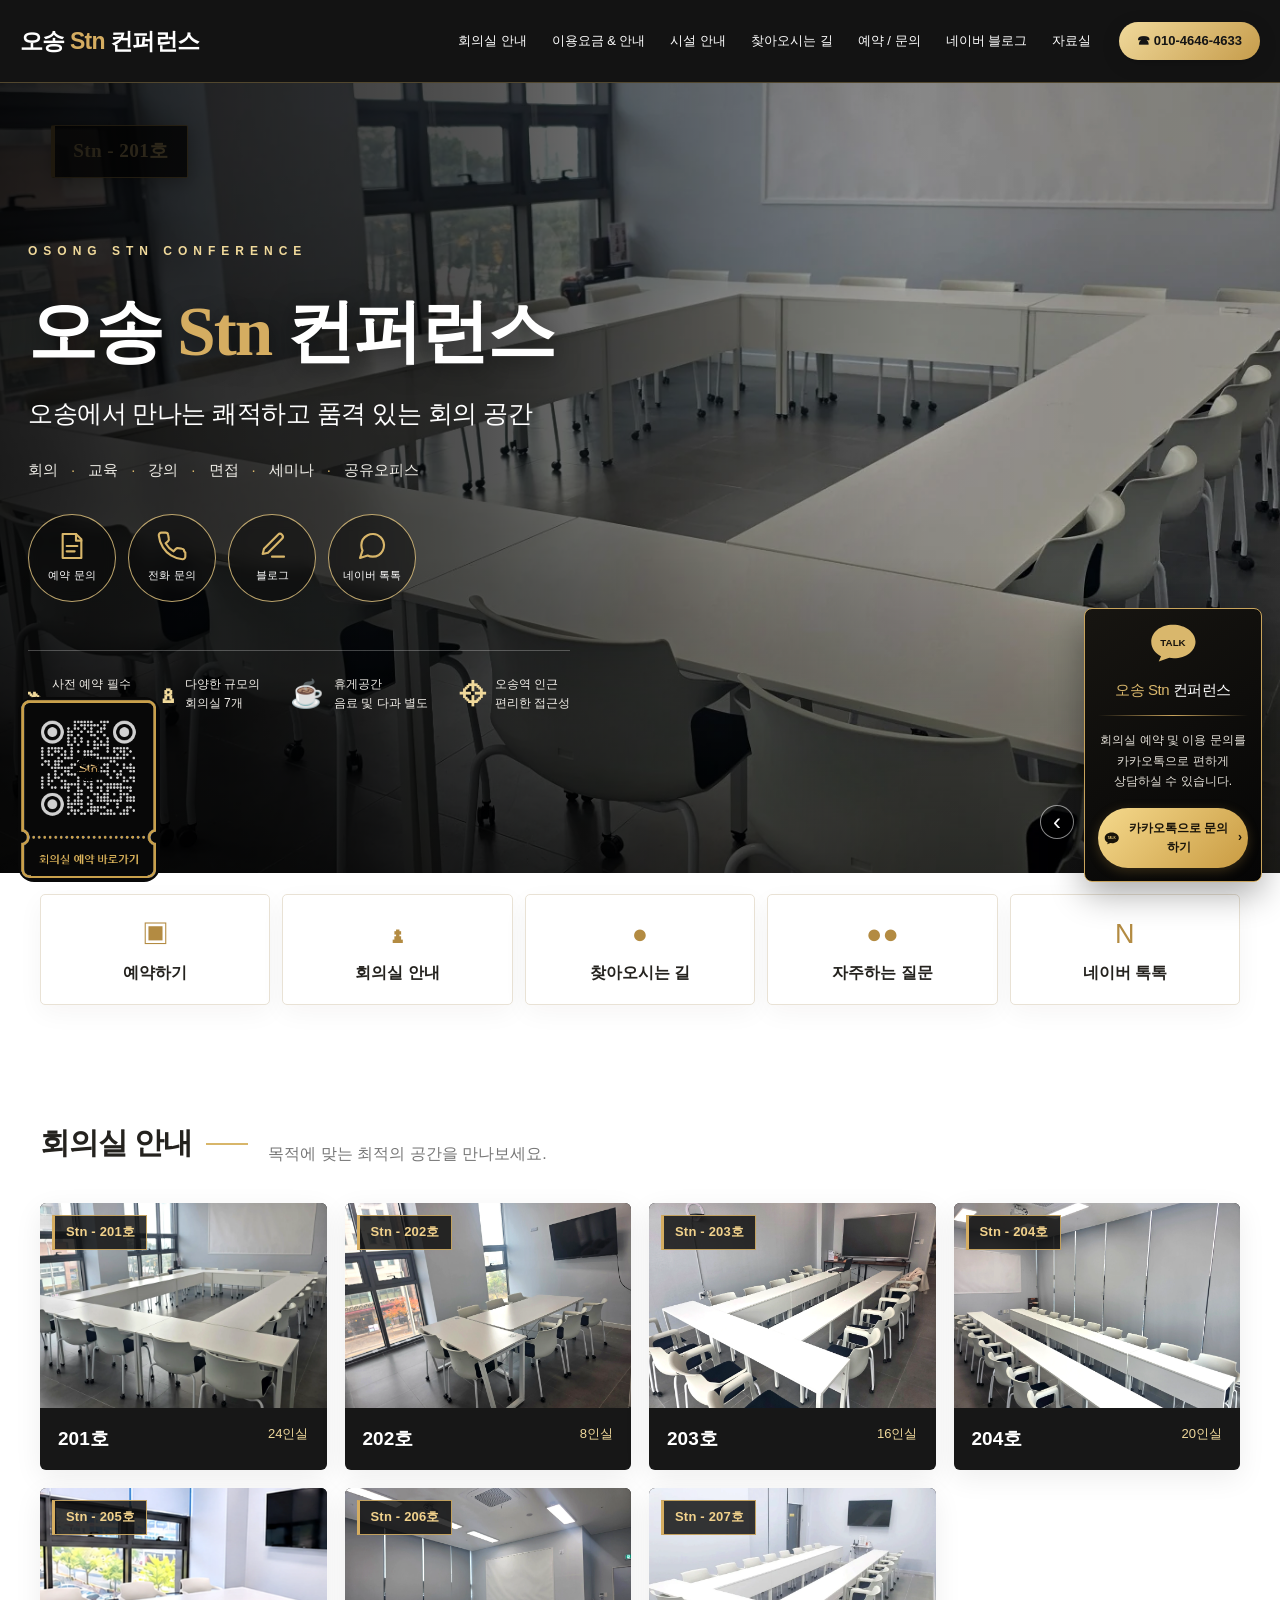
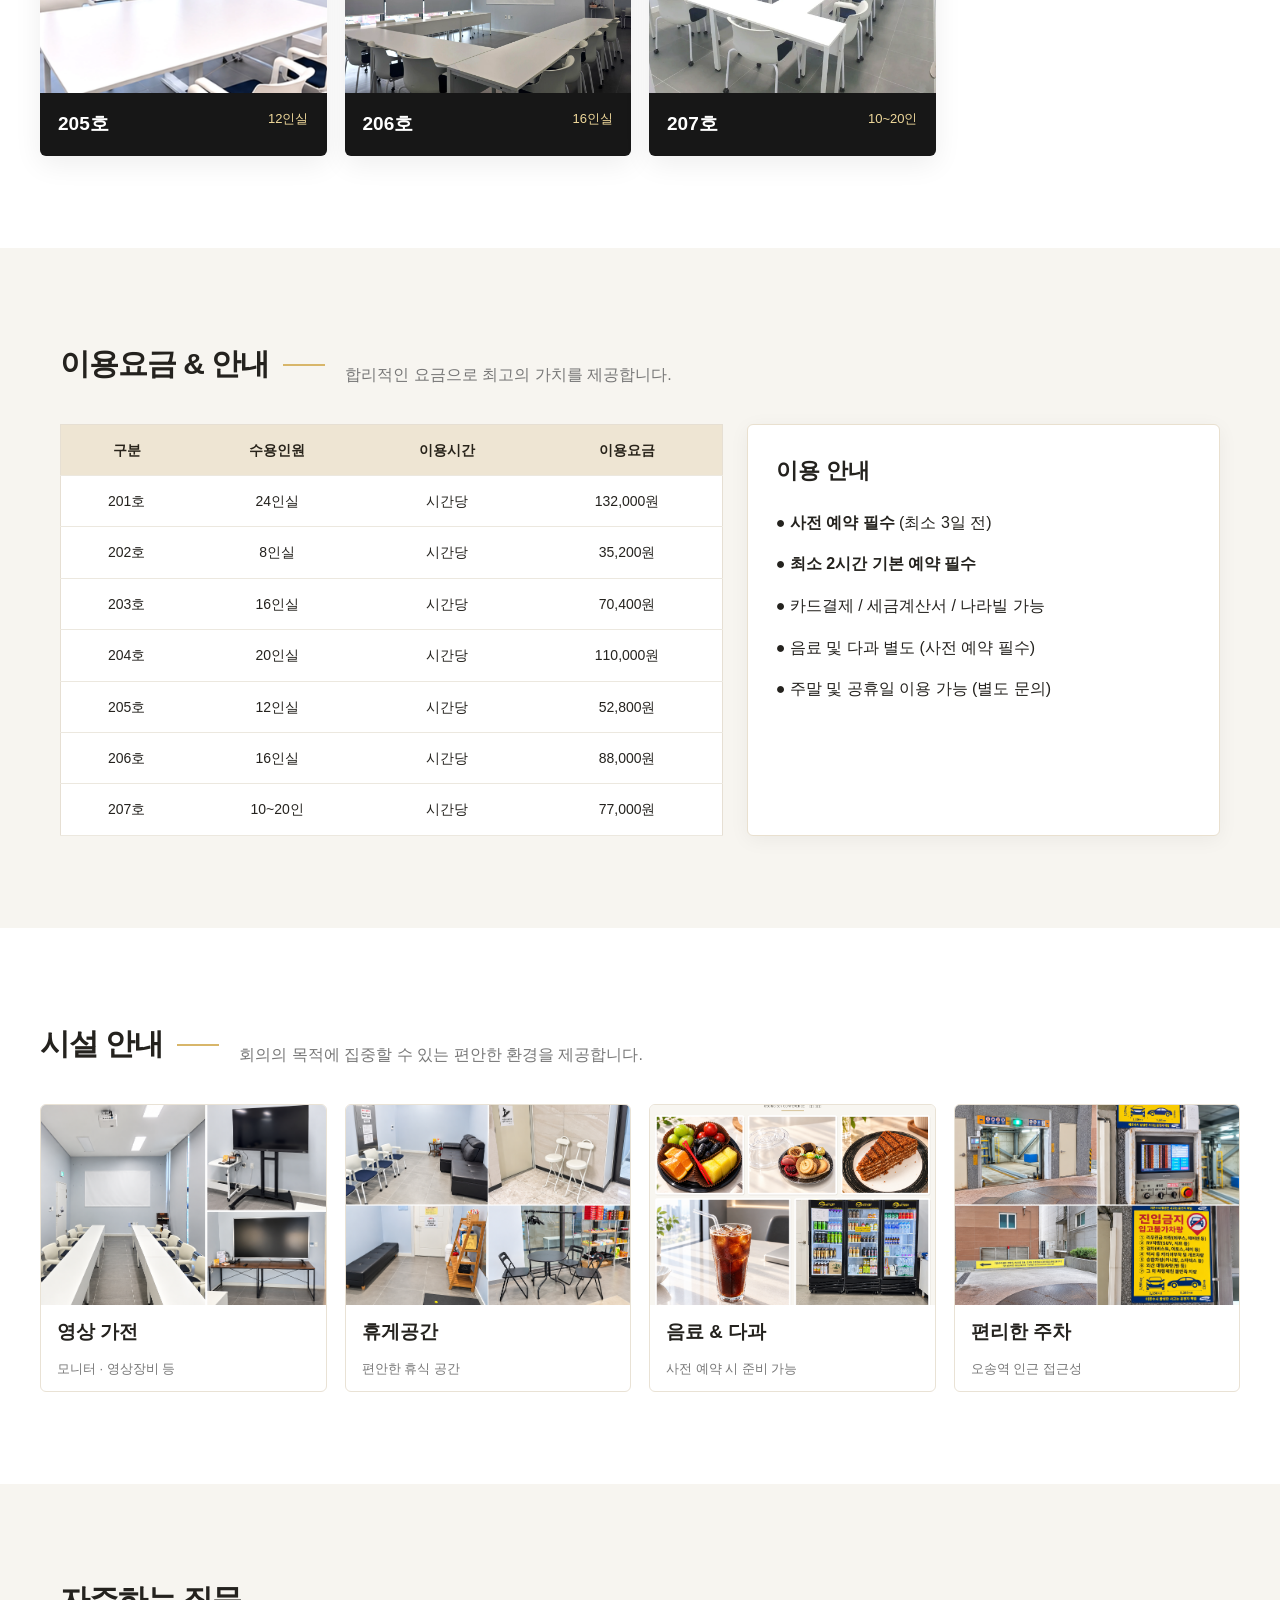
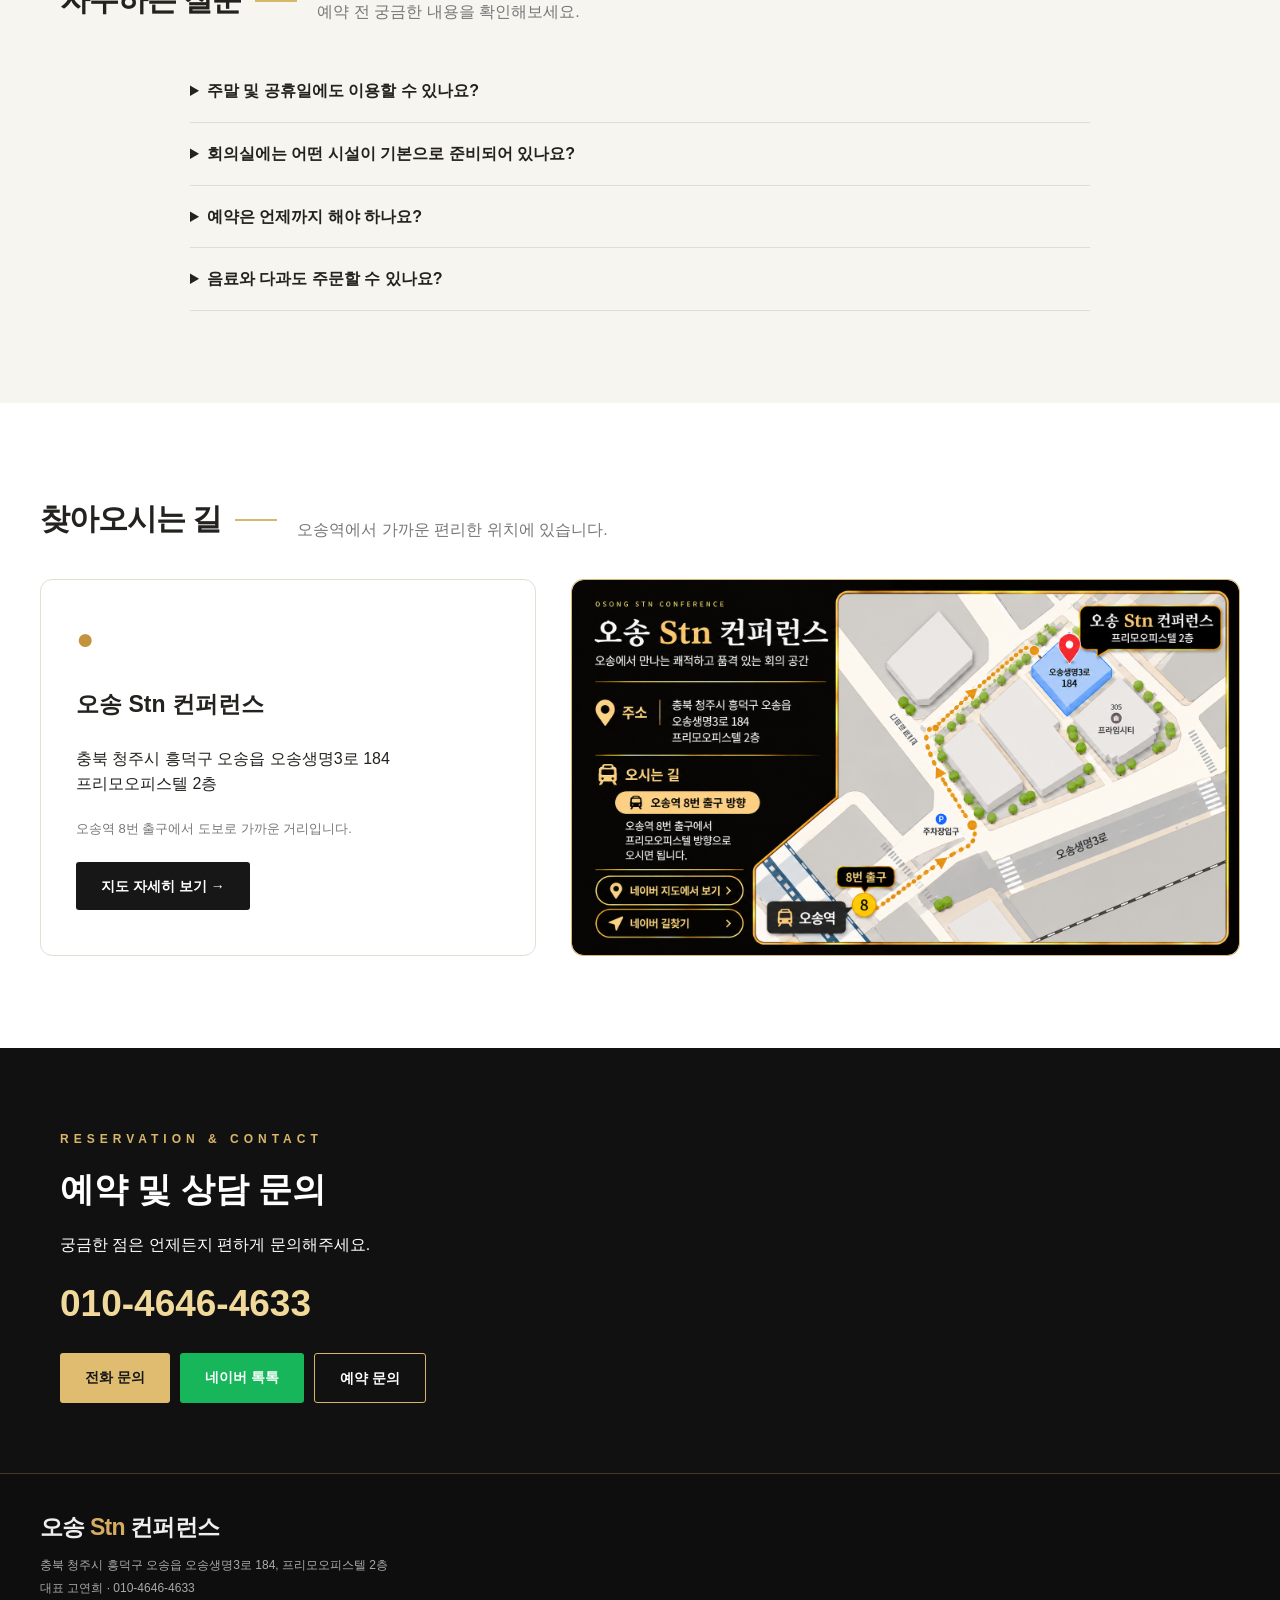
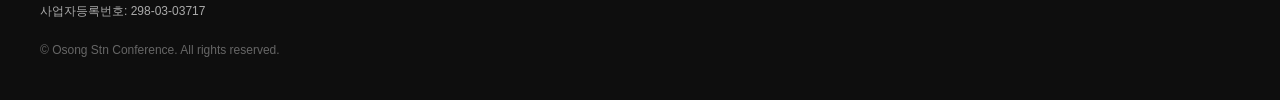
==== index.html @ 132df01d "Add files via upload" ====
<!doctype html>
<html lang="ko">
<head>
<meta name="naver-site-verification" content="d2be2647afeaf78201adcc8867d9f1a352daa008" />
<meta charset="utf-8">
<meta name="viewport" content="width=device-width, initial-scale=1">
<meta name="description" content="오송 Stn 컨퍼런스 - 오송역 인근 회의실 대관. 오송 컨퍼런스 및 컨퍼런스센터를 찾는 분들을 위한 회의, 교육, 강의, 면접, 세미나 공간을 제공합니다.">
<title>오송 Stn 컨퍼런스 | 오송 컨퍼런스·회의실 대관</title>
<meta property="og:title" content="오송 Stn 컨퍼런스 | 오송 컨퍼런스·회의실 대관">
<meta property="og:description" content="오송역 인근 회의실 대관 공간. 오송 컨퍼런스 및 컨퍼런스센터를 찾는 분들을 위한 회의, 교육, 강의, 면접, 세미나 공간을 만나보세요.">
<link rel="stylesheet" href="style.css">
</head>
<body>
<header class="header">
  <div class="nav-wrap">
    <a class="logo" href="#home">오송 <span>Stn</span> 컨퍼런스</a>
    <button class="menu-btn" aria-label="메뉴">☰</button>
    <nav class="nav">
      <a href="#rooms">회의실 안내</a>
      <a href="#price">이용요금 & 안내</a>
      <a href="#facilities">시설 안내</a>
      <a href="#location">찾아오시는 길</a>
      <a href="/booking-test.html">예약 / 문의</a>
      <a href="https://blog.naver.com/osstncc" target="_blank" rel="noopener noreferrer">네이버 블로그</a>
      <a href="downloads.html">자료실</a>
    </nav>
    <a class="top-phone" href="tel:01046464633">☎ 010-4646-4633</a>
  </div>
</header>

<main id="home">
<section class="hero" aria-label="오송 Stn 컨퍼런스 메인 소개">
  <div class="hero-slider" aria-hidden="true">
    <div class="hero-slide is-active" data-room-label="Stn - 201호"><img src="images/201호.webp" alt=""></div>
    <div class="hero-slide" data-room-label="Stn - 202호"><img src="images/202호.webp" alt=""></div>
    <div class="hero-slide" data-room-label="Stn - 203호"><img src="images/203호.webp" alt=""></div>
    <div class="hero-slide" data-room-label="Stn - 204호"><img src="images/204호.webp" alt=""></div>
    <div class="hero-slide" data-room-label="Stn - 205호"><img src="images/205호.webp" alt=""></div>
    <div class="hero-slide" data-room-label="Stn - 206호"><img src="images/206호.webp" alt=""></div>
    <div class="hero-slide" data-room-label="Stn - 207호"><img src="images/207호.webp" alt=""></div>
  </div>
  <div class="hero-overlay"></div>
  <div class="hero-inner">
    <p class="eyebrow">OSONG STN CONFERENCE</p>
    <h1>오송 <em>Stn</em> 컨퍼런스</h1>
    <p class="hero-sub">오송에서 만나는 쾌적하고 품격 있는 회의 공간</p>
   <p class="hero-tags" style="text-align:left;margin-left:0;padding-left:0;width:100%;">회의 <i>·</i> 교육 <i>·</i> 강의 <i>·</i> 면접 <i>·</i> 세미나 <i>·</i> 공유오피스</p>
<div class="hero-buttons" style="display:flex;justify-content:flex-start;align-items:center;gap:14px;flex-wrap:wrap;margin-top:24px;width:100%;max-width:100%;margin-left:0;padding:0;text-align:left;">
<a href="/booking-test.html" rel="noopener noreferrer" style="width:78px;height:78px;border:1px solid #c9a45c;border-radius:50%;display:flex;flex-direction:column;align-items:center;justify-content:center;gap:5px;color:#fff;text-decoration:none;background:rgba(0,0,0,.45);box-sizing:border-box;"><svg width="30" height="30" viewBox="0 0 24 24" fill="none" stroke="#d8b66a" stroke-width="1.6" stroke-linecap="round" stroke-linejoin="round"><path d="M7 3h8l4 4v14H5V3z"/><path d="M15 3v5h4M8 12h8M8 16h6"/></svg><span style="font-size:12px;">예약 문의</span></a>
<a href="tel:01046464633" style="width:78px;height:78px;border:1px solid #c9a45c;border-radius:50%;display:flex;flex-direction:column;align-items:center;justify-content:center;gap:5px;color:#fff;text-decoration:none;background:rgba(0,0,0,.45);box-sizing:border-box;"><svg width="30" height="30" viewBox="0 0 24 24" fill="none" stroke="#d8b66a" stroke-width="1.6" stroke-linecap="round" stroke-linejoin="round"><path d="M22 16.9v3a2 2 0 0 1-2.2 2A19.8 19.8 0 0 1 11.2 19a19.4 19.4 0 0 1-6-6A19.8 19.8 0 0 1 2.1 4.2 2 2 0 0 1 4.1 2h3a2 2 0 0 1 2 1.7l.5 2.8a2 2 0 0 1-.6 1.9L7.2 10a16 16 0 0 0 6 6l1.6-1.8a2 2 0 0 1 1.9-.6l2.8.5a2 2 0 0 1 1.7 2z"/></svg><span style="font-size:12px;">전화 문의</span></a>
<a href="https://blog.naver.com/osstncc" target="_blank" rel="noopener noreferrer" style="width:78px;height:78px;border:1px solid #c9a45c;border-radius:50%;display:flex;flex-direction:column;align-items:center;justify-content:center;gap:5px;color:#fff;text-decoration:none;background:rgba(0,0,0,.45);box-sizing:border-box;"><svg width="30" height="30" viewBox="0 0 24 24" fill="none" stroke="#d8b66a" stroke-width="1.6" stroke-linecap="round" stroke-linejoin="round"><path d="M12 20h9"/><path d="M16.5 3.5a2.1 2.1 0 0 1 3 3L9 17l-4 1 1-4z"/></svg><span style="font-size:12px;">블로그</span></a>
<a href="https://talk.naver.com/W7R30C9" target="_blank" rel="noopener noreferrer" style="width:78px;height:78px;border:1px solid #c9a45c;border-radius:50%;display:flex;flex-direction:column;align-items:center;justify-content:center;gap:5px;color:#fff;text-decoration:none;background:rgba(0,0,0,.45);box-sizing:border-box;"><svg width="30" height="30" viewBox="0 0 24 24" fill="none" stroke="#d8b66a" stroke-width="1.6" stroke-linecap="round" stroke-linejoin="round"><path d="M21 11.5a8.4 8.4 0 0 1-.9 3.8 8.5 8.5 0 0 1-7.6 4.7 8.4 8.4 0 0 1-3.8-.9L3 21l1.9-5.7a8.4 8.4 0 0 1-.9-3.8 8.5 8.5 0 0 1 4.7-7.6 8.4 8.4 0 0 1 3.8-.9h.5a8.5 8.5 0 0 1 8 8z"/></svg><span style="font-size:12px;">네이버 톡톡</span></a>
</div>

    <div class="hero-points">
      <div><b>⌁</b><span>사전 예약 필수<br><small>최소 3일 전</small></span></div>
      <div><b>♙</b><span>다양한 규모의<br>회의실 7개</span></div>
      <div><b>☕</b><span>휴게공간<br>음료 및 다과 별도</span></div>
      <div><b>⌖</b><span>오송역 인근<br>편리한 접근성</span></div>
    </div>
    <div class="hero-slider-controls" aria-label="메인 사진 선택">
      <button class="hero-prev" type="button" aria-label="이전 사진">‹</button>
      <div class="hero-dots">
        <button class="hero-dot is-active" type="button" aria-label="1번 사진 보기" data-slide="0"></button>
        <button class="hero-dot" type="button" aria-label="2번 사진 보기" data-slide="1"></button>
        <button class="hero-dot" type="button" aria-label="3번 사진 보기" data-slide="2"></button>
        <button class="hero-dot" type="button" aria-label="4번 사진 보기" data-slide="3"></button>
        <button class="hero-dot" type="button" aria-label="5번 사진 보기" data-slide="4"></button>
        <button class="hero-dot" type="button" aria-label="6번 사진 보기" data-slide="5"></button>
        <button class="hero-dot" type="button" aria-label="7번 사진 보기" data-slide="6"></button>
      </div>
      <button class="hero-next" type="button" aria-label="다음 사진">›</button>
    </div>
  </div>
</section>

  <!-- QR 및 카카오톡 문의 배너: 모바일은 메인 영역 아래에 자연스럽게 배치 -->
<!-- 회의실 예약 QR 배너 -->
<style>
.stn-reservation-qr {
  position: fixed;
  left: 16px;
  right: auto;
  top: calc(50% - 260px);
  transform: none;
  width: 200px;
  z-index: 9998;
  display: block;
  line-height: 0;
  border-radius: 16px;
  transition: transform .2s ease, filter .2s ease;
}
.stn-reservation-qr:hover {
  transform: scale(1.025);
  filter: brightness(1.08);
}
.stn-reservation-qr img {
  display: block;
  width: 100%;
  height: auto;
  border: 0;
  border-radius: 16px;
}
@media (min-width: 601px) and (max-width: 1100px) {
  .stn-reservation-qr {
    display: none;
  }
}
@media (max-width: 600px) {
  .stn-reservation-qr {
    display: block;
    left: 10px;
    right: auto;
    top: auto;
    bottom: 195px;
    width: 125px;
    transform: none;
    z-index: 9998;
  }
  .stn-reservation-qr:hover {
    transform: none;
  }
}
</style>
<a class="stn-reservation-qr"
   href="/booking-test.html"
   aria-label="회의실 예약 바로가기 - QR코드로 예약 페이지 열기">
  <img src="qr-reservation-silver.png"
       alt="회의실 예약 QR코드 - 스캔하여 예약 페이지로 이동">
</a>
<!-- 회의실 예약 QR 배너 끝 -->

    <!-- 오송 Stn 카카오톡 빠른 문의 배너 -->
<style>
.stn-kakao-banner {
  position: fixed;
  left: 16px;
  top: calc(50% + 10px);
  transform: none;
  width: 200px;
  padding: 18px 14px;
  background: linear-gradient(145deg, #171511, #050505);
  border: 3px solid #c9a45c;
  border-radius: 16px;
  color: #fff;
  text-align: center;
  box-shadow: 0 8px 30px rgba(0,0,0,.3);
  z-index: 9999;
  box-sizing: border-box;
}
.stn-kakao-banner .stn-icon {
  width: 48px;
  height: 40px;
  margin: 0 auto 9px;
  color: #d9b76c;
}
.stn-kakao-banner .stn-name {
  font-size: 15px;
  letter-spacing: -.5px;
  margin-bottom: 13px;
}
.stn-kakao-banner .stn-name span {
  color: #d9b76c;
}
.stn-kakao-banner .stn-line {
  height: 1px;
  background: linear-gradient(90deg, transparent, #c9a45c, transparent);
  margin-bottom: 14px;
}
.stn-kakao-banner .stn-desc {
  font-size: 12px;
  line-height: 1.7;
  color: #e4e0d8;
  margin-bottom: 16px;
}
.stn-kakao-banner .stn-button {
  display: flex;
  align-items: center;
  justify-content: center;
  gap: 7px;
  padding: 11px 6px;
  border-radius: 40px;
  background: linear-gradient(135deg, #f5d98c, #c99b42);
  color: #19140a;
  font-size: 12px;
  font-weight: 800;
  text-decoration: none;
  box-shadow: 0 3px 12px rgba(201,155,66,.25);
  transition: .2s;
}

.stn-kakao-banner .stn-button-label-mobile { display: none; }
.stn-kakao-banner .stn-button-label-desktop { display: inline; }

.stn-kakao-banner .stn-button:hover {
  transform: translateY(-2px);
  filter: brightness(1.08);
}
.stn-kakao-banner .stn-button svg {
  width: 18px;
  height: 18px;
}
@media(max-width:600px) {
  .stn-kakao-banner .stn-button-label-desktop { display: none; }
  .stn-kakao-banner .stn-button-label-mobile { display: inline; }
  .stn-kakao-banner {
    left: 10px;
    bottom: 12px;
    top: auto;
    transform: none;
    width: 175px;
    padding: 12px;
    border-radius: 16px;
  }
  .stn-kakao-banner .stn-icon {
    width: 36px;
    height: 30px;
    margin-bottom: 6px;
  }
  .stn-kakao-banner .stn-name {
    font-size: 13px;
    margin-bottom: 8px;
  }
  .stn-kakao-banner .stn-line {
    margin-bottom: 8px;
  }
  .stn-kakao-banner .stn-desc {
    font-size: 10px;
    margin-bottom: 9px;
  }
  .stn-kakao-banner .stn-button {
    font-size: 10px;
    padding: 9px 4px;
  }
}
</style>

<div class="stn-kakao-banner">
  <svg class="stn-icon" viewBox="0 0 64 52" fill="none">
    <path d="M32 3C15 3 3 13 3 26c0 8 5 15 13 19l-3 7 14-5c2 .4 4 .6 6 .6 17 0 29-10 29-22S49 3 32 3Z"
      fill="#D9B76C"/>
    <text x="32" y="31" text-anchor="middle"
      font-size="13" font-weight="bold" fill="#17130D">TALK</text>
  </svg>

  <div class="stn-name">
    <span>오송 Stn</span> 컨퍼런스
  </div>

  <div class="stn-line"></div>

  <div class="stn-desc">
    회의실 예약 및 이용 문의를<br>
    카카오톡으로 편하게<br>
    상담하실 수 있습니다.
  </div>

  <a class="stn-button"
     href="https://pf.kakao.com/_EPnWX/chat"
     target="_blank"
     rel="noopener noreferrer">
    <svg viewBox="0 0 64 52" fill="none" aria-hidden="true">
      <path d="M32 3C15 3 3 13 3 26c0 8 5 15 13 19l-3 7 14-5c2 .4 4 .6 6 .6 17 0 29-10 29-22S49 3 32 3Z"
        fill="#19140A"/>
      <text x="32" y="31" text-anchor="middle"
        font-size="13" font-weight="bold" fill="#EBCB78">TALK</text>
    </svg>
    <span class="stn-button-label-desktop">카카오톡으로 문의하기</span>
    <span class="stn-button-label-mobile">카카오톡 문의</span>
    <span class="stn-button-arrow">›</span>
  </a>
</div>
<!-- 카카오톡 배너 끝 -->


<section class="quick">
  <a href="/booking-test.html" rel="noopener"><span>▣</span><b>예약하기</b></a>
  <a href="#rooms"><span>♟</span><b>회의실 안내</b></a>
  <a href="#location"><span>●</span><b>찾아오시는 길</b></a>
  <a href="#faq"><span>●●</span><b>자주하는 질문</b></a>
  <a href="#contact"><span>N</span><b>네이버 톡톡</b></a>
</section>

<section id="rooms" class="section">
  <div class="section-title"><h2>회의실 안내</h2><p>목적에 맞는 최적의 공간을 만나보세요.</p></div>
  <div class="room-grid">
    <article class="room-card" data-room="201" tabindex="0" role="button" aria-label="201호 상세보기"><div class="photo" data-room-label="Stn - 201호"><img src="images/201호.webp" alt="201호 회의실 안내"></div><div><strong>201호</strong><span>24인실</span></div></article>
    <article class="room-card" data-room="202" tabindex="0" role="button" aria-label="202호 상세보기"><div class="photo" data-room-label="Stn - 202호"><img src="images/202호.webp" alt="202호 회의실 안내"></div><div><strong>202호</strong><span>8인실</span></div></article>
    <article class="room-card" data-room="203" tabindex="0" role="button" aria-label="203호 상세보기"><div class="photo" data-room-label="Stn - 203호"><img src="images/203호.webp" alt="203호 회의실 안내"></div><div><strong>203호</strong><span>16인실</span></div></article>
    <article class="room-card" data-room="204" tabindex="0" role="button" aria-label="204호 상세보기"><div class="photo" data-room-label="Stn - 204호"><img src="images/204호.webp" alt="204호 회의실 안내"></div><div><strong>204호</strong><span>20인실</span></div></article>
    <article class="room-card" data-room="205" tabindex="0" role="button" aria-label="205호 상세보기"><div class="photo" data-room-label="Stn - 205호"><img src="images/205호.webp" alt="205호 회의실 안내"></div><div><strong>205호</strong><span>12인실</span></div></article>
    <article class="room-card" data-room="206" tabindex="0" role="button" aria-label="206호 상세보기"><div class="photo" data-room-label="Stn - 206호"><img src="images/206호.webp" alt="206호 회의실 안내"></div><div><strong>206호</strong><span>16인실</span></div></article>
    <article class="room-card" data-room="207" tabindex="0" role="button" aria-label="207호 상세보기"><div class="photo" data-room-label="Stn - 207호"><img src="images/207호.webp" alt="207호 회의실 안내"></div><div><strong>207호</strong><span>10~20인</span></div></article>
  </div>
</section>

<section id="price" class="section light">
  <div class="section-title"><h2>이용요금 & 안내</h2><p>합리적인 요금으로 최고의 가치를 제공합니다.</p></div>
  <div class="price-layout">
    <div class="table-wrap">
      <table>
        <thead><tr><th>구분</th><th>수용인원</th><th>이용시간</th><th>이용요금</th></tr></thead>
        <tbody>
          <tr><td>201호</td><td>24인실</td><td>시간당</td><td>132,000원</td></tr>
          <tr><td>202호</td><td>8인실</td><td>시간당</td><td>35,200원</td></tr>
          <tr><td>203호</td><td>16인실</td><td>시간당</td><td>70,400원</td></tr>
          <tr><td>204호</td><td>20인실</td><td>시간당</td><td>110,000원</td></tr>
          <tr><td>205호</td><td>12인실</td><td>시간당</td><td>52,800원</td></tr>
          <tr><td>206호</td><td>16인실</td><td>시간당</td><td>88,000원</td></tr>
          <tr><td>207호</td><td>10~20인</td><td>시간당</td><td>77,000원</td></tr>
        </tbody>
      </table>
    </div>
    <div class="notice">
      <h3>이용 안내</h3>
      <p>●  <b>사전 예약 필수</b> (최소 3일 전)</p>
      <p>●  <b>최소 2시간 기본 예약 필수</b></p>
      <p>●  카드결제 / 세금계산서 / 나라빌 가능</p>
      <p>●  음료 및 다과 별도 (사전 예약 필수)</p>
      <p>● 주말 및 공휴일 이용 가능 (별도 문의)</p>
    </div>
  </div>
</section>

<section id="facilities" class="section">
  <div class="section-title"><h2>시설 안내</h2><p>회의의 목적에 집중할 수 있는 편안한 환경을 제공합니다.</p></div>
  <div class="facility-grid">
    <div class="facility"><div class="facility-img f1"></div><h3>영상 가전</h3><p>모니터 · 영상장비 등</p></div>
    <div class="facility"><div class="facility-img f2"></div><h3>휴게공간</h3><p>편안한 휴식 공간</p></div>
    <div class="facility"><div class="facility-img f3"></div><h3>음료 & 다과</h3><p>사전 예약 시 준비 가능</p></div>
    <div class="facility"><div class="facility-img f4"></div><h3>편리한 주차</h3><p>오송역 인근 접근성</p></div>
  </div>
</section>

<section id="faq" class="section light">
  <div class="section-title"><h2>자주하는 질문</h2><p>예약 전 궁금한 내용을 확인해보세요.</p></div>
  <div class="faq-list">
    <details><summary>주말 및 공휴일에도 이용할 수 있나요?</summary><p>네. 주말 및 공휴일에도 이용 가능합니다. 다만 별도 운영 및 추가 요금이 있어 이용 전 미리 문의해주세요.</p></details>
    <details><summary>회의실에는 어떤 시설이 기본으로 준비되어 있나요?</summary><p>회의테이블, 의자, 영상 가전, 멀티탭, HDMI 케이블 등이 기본 비치되어 있습니다. 회의실 특징에 따라 마이크, 화이트보드 등 추가 시설이 제공될 수 있습니다.</p></details>
    <details><summary>예약은 언제까지 해야 하나요?</summary><p>원활한 준비를 위해 최소 3일 전 사전 예약을 권장합니다.</p></details>
    <details><summary>음료와 다과도 주문할 수 있나요?</summary><p>네. 음료 및 다과는 별도이며 사전 예약을 통해 준비할 수 있습니다.</p></details>
  </div>
</section>

<section id="location" class="section location">
  <div class="section-title"><h2>찾아오시는 길</h2><p>오송역에서 가까운 편리한 위치에 있습니다.</p></div>
  <div class="location-grid">
    <div class="address">
      <p class="pin">●</p>
      <h3>오송 Stn 컨퍼런스</h3>
      <p>충북 청주시 흥덕구 오송읍 오송생명3로 184<br>프리모오피스텔 2층</p>
      <p class="small">오송역 8번 출구에서 도보로 가까운 거리입니다.</p>
      <a class="btn dark" href="https://map.naver.com/" target="_blank" rel="noopener">지도 자세히 보기 →</a>
    </div>
    <a href="https://map.naver.com/p/search/충북%20청주시%20흥덕구%20오송읍%20오송생명3로%20184%20프리모오피스텔"
   target="_blank"
   rel="noopener noreferrer"
   class="map-image-link">
  <img src="images/direections-map.png"
       alt="오송역 8번 출구에서 오송 Stn 컨퍼런스 찾아오는 길 약도"
       class="directions-map">
</a>
  </div>
</section>

<section id="contact" class="contact">
  <div>
    <p class="eyebrow">RESERVATION & CONTACT</p>
    <h2>예약 및 상담 문의</h2>
    <p>궁금한 점은 언제든지 편하게 문의해주세요.</p>
    <a class="contact-phone" href="tel:01046464633">010-4646-4633</a>
    <div class="contact-buttons">
      <a href="tel:01046464633" class="btn gold">전화 문의</a>
      <a href="https://talk.naver.com/W7R30C9" target="_blank" rel="noopener noreferrer" class="btn naver">네이버 톡톡</a>
      <a href="/booking-test.html" class="btn outline-light">예약 문의</a>
    </div>
  </div>
</section>
</main>
<div class="room-modal" id="roomModal" aria-hidden="true">
  <div class="room-modal-backdrop" data-close></div>
  <div class="room-modal-box" role="dialog" aria-modal="true" aria-labelledby="modalTitle">
    <button class="modal-close" data-close aria-label="닫기">×</button>
    <div class="modal-head"><span>ROOM DETAIL</span><h2 id="modalTitle">회의실 안내</h2></div>
    <img id="modalImage" class="modal-image" src="" alt="회의실 상세 안내">
    <div class="modal-actions"><a id="modalCall" class="btn gold" href="tel:01046464633">전화 문의</a><a class="btn outline-dark" href="/booking-test.html">예약 문의</a></div>
  </div>
</div>
<footer>
  <div class="footer-inner">
    <div class="logo">오송 <span>Stn</span> 컨퍼런스</div>
    <p>충북 청주시 흥덕구 오송읍 오송생명3로 184, 프리모오피스텔 2층</p>
    <p>대표 고연희 · 010-4646-4633</p>
    <p>사업자등록번호: 298-03-03717</p>
    <p class="copyright">© Osong Stn Conference. All rights reserved.</p>
  </div>
</footer>
<script src="script.js"></script>



<style>
@media (max-width: 600px) {
  /* 모바일에서는 QR 배너를 숨기고 카카오톡 문의 배너만 화면 왼쪽 아래에 고정 */
  .stn-reservation-qr {
    display: none !important;
  }
  .stn-kakao-banner {
    position: fixed !important;
    left: 10px !important;
    right: auto !important;
    bottom: 12px !important;
    top: auto !important;
    transform: none !important;
    display: block !important;
    width: 175px !important;
    margin: 0 !important;
    padding: 12px !important;
    border: 3px solid #c9a45c !important;
    border-radius: 16px !important;
    z-index: 99999 !important;
    box-sizing: border-box !important;
  }
}
</style>

</body>
</html>
---- style.css ----
*{box-sizing:border-box}html{scroll-behavior:smooth}body{margin:0;font-family:"Noto Sans KR","Malgun Gothic",sans-serif;color:#191919;background:#fff;line-height:1.6}a{text-decoration:none;color:inherit}.header{position:sticky;top:0;z-index:100;background:#101010;color:#fff;border-bottom:1px solid rgba(205,164,84,.35)}.nav-wrap{max-width:1200px;height:74px;margin:auto;display:flex;align-items:center;gap:34px;padding:0 20px}.logo{font-size:23px;font-weight:700;white-space:nowrap}.logo span,.hero em{font-style:normal;color:#d5ad61}.nav{display:flex;gap:30px;margin-left:auto;font-size:14px}.nav a:hover{color:#d5ad61}.top-phone{padding:9px 18px;border-radius:30px;background:#e4c37e;color:#151515;font-weight:700;font-size:13px}.menu-btn{display:none;background:none;border:0;color:white;font-size:25px}.hero{position:relative;min-height:670px;background:linear-gradient(90deg,#151515 0%,#28251f 45%,#b5a183 100%);overflow:hidden;color:#fff}.hero:after{content:"";position:absolute;right:0;top:0;width:57%;height:100%;background:radial-gradient(circle at 55% 40%,rgba(255,255,255,.28),transparent 30%),linear-gradient(135deg,#766a58,#d4c2a2 48%,#655b4e);opacity:.75}.hero-overlay{position:absolute;inset:0;background:linear-gradient(90deg,rgba(0,0,0,.8),rgba(0,0,0,.35) 55%,rgba(0,0,0,.05))}.hero-inner{position:relative;z-index:2;max-width:1200px;margin:auto;padding:110px 20px}.eyebrow{letter-spacing:5px;color:#d7b76f;font-size:12px;font-weight:700}.hero h1{font-family:Georgia,"Times New Roman",serif;font-size:66px;line-height:1.1;margin:16px 0}.hero-sub{font-size:23px;margin:0 0 18px}.hero-tags{font-size:17px}.hero-tags i{color:#d7b76f;font-style:normal;margin:0 13px}.hero-buttons{display:flex;gap:12px;margin-top:30px}.btn{display:inline-block;padding:13px 25px;border-radius:28px;font-weight:700;font-size:14px}.btn.gold{background:#dfbc70;color:#171717}.btn.outline{border:1px solid #dfbc70;color:#fff}.btn.dark{background:#171717;color:#fff}.btn.naver{background:#18b65b;color:white}.btn.outline-light{border:1px solid #d9b56a;color:white}.hero-points{display:flex;gap:45px;margin-top:60px}.hero-points div{display:flex;gap:10px;align-items:center;font-size:13px}.hero-points b{color:#e2be6e;font-size:27px}.quick{max-width:1200px;margin:-1px auto 0;position:relative;z-index:5;display:grid;grid-template-columns:repeat(5,1fr);gap:14px;padding:18px 20px}.quick a{background:#fff;border:1px solid #e5dccb;border-radius:10px;text-align:center;padding:20px;box-shadow:0 7px 20px rgba(0,0,0,.06)}.quick span{display:block;color:#bd8d35;font-size:27px;margin-bottom:4px}.section{max-width:1200px;margin:auto;padding:85px 20px}.section.light{max-width:none;background:#faf9f6;padding-left:max(20px,calc((100% - 1160px)/2));padding-right:max(20px,calc((100% - 1160px)/2))}.section-title{display:flex;align-items:end;gap:20px;margin-bottom:30px}.section-title h2{margin:0;font-size:32px}.section-title h2:after{content:"";display:inline-block;width:42px;height:2px;background:#c99b4c;margin:0 0 8px 14px}.section-title p{margin:0;color:#777}.room-grid{display:grid;grid-template-columns:repeat(4,1fr);gap:15px}.room-card{border-radius:10px;overflow:hidden;background:#222;color:#fff;box-shadow:0 5px 16px #0001}.room-card .photo{height:190px;background-size:cover}.p1{background:linear-gradient(135deg,#777,#d9cdb8)}.p2{background:linear-gradient(135deg,#554b42,#c5bcae)}.p3{background:linear-gradient(135deg,#8e887e,#ded7ca)}.p4{background:linear-gradient(135deg,#665d52,#c7bba7)}.p5{background:linear-gradient(135deg,#736b60,#e1d8c9)}.p6{background:linear-gradient(135deg,#544e47,#b9aa96)}.p7{background:linear-gradient(135deg,#817a70,#d8cdbb)}.room-card>div:last-child{padding:12px 16px;display:flex;justify-content:space-between}.room-card strong{font-size:20px}.room-card span{color:#d9b66b}.price-layout{display:grid;grid-template-columns:1.4fr 1fr;gap:30px}.table-wrap{overflow:auto}table{width:100%;border-collapse:collapse;background:#fff;border:1px solid #e6dfd3}th,td{padding:12px;text-align:center;border-bottom:1px solid #ece8df;font-size:14px}th{background:#eee2cc}.notice{background:#fff;border-radius:10px;padding:28px;box-shadow:0 4px 20px #0000000d}.notice h3{margin-top:0;font-size:22px}.facility-grid{display:grid;grid-template-columns:repeat(4,1fr);gap:18px}.facility{border:1px solid #e8e2d8;border-radius:10px;overflow:hidden}.facility-img{height:190px}.f1{background:linear-gradient(135deg,#3c3c3a,#b5aa97)}.f2{background:linear-gradient(135deg,#6d6357,#e1d6c6)}.f3{background:linear-gradient(135deg,#674d3b,#d8b891)}.f4{background:linear-gradient(135deg,#4c5353,#aaa89f)}.facility h3,.facility p{margin:12px 16px}.facility p{color:#777;font-size:13px}.faq-list{max-width:900px;margin:auto}.faq-list details{border-bottom:1px solid #ddd;padding:18px 0}.faq-list summary{cursor:pointer;font-weight:700}.faq-list p{color:#666;margin:12px 0 0}.location-grid{display:grid;grid-template-columns:1fr 1.35fr;gap:35px;align-items:stretch}.address{padding:35px;border:1px solid #e5ded2;border-radius:12px}.pin{color:#c29440;font-size:30px;margin:0}.address h3{font-size:23px}.address .small{color:#777;font-size:13px;margin:22px 0}.map-placeholder{min-height:330px;border-radius:12px;overflow:hidden;position:relative;background:#d9ded6}.map-grid{position:absolute;inset:0;background:linear-gradient(28deg,transparent 46%,#fff 47%,#fff 52%,transparent 53%),linear-gradient(115deg,transparent 45%,#fff 46%,#fff 51%,transparent 52%),linear-gradient(#d4dad0 1px,transparent 1px);background-size:100% 100%,100% 100%,40px 40px}.map-label{position:absolute;left:50%;top:50%;transform:translate(-50%,-50%);background:#fff;padding:15px 20px;border-radius:8px;box-shadow:0 5px 15px #0002;font-weight:700;white-space:nowrap}.map-label small{font-weight:400;color:#777}.contact{background:#171717;color:#fff;padding:70px max(20px,calc((100% - 1160px)/2));display:flex;justify-content:space-between;align-items:center}.contact h2{font-size:34px;margin:8px 0}.contact-phone{display:block;font-size:37px;font-weight:800;color:#e1bf75;margin:10px 0 20px}.contact-buttons{display:flex;gap:10px}.qr-box{text-align:center}.fake-qr{width:110px;height:110px;background:#fff;color:#111;display:flex;align-items:center;justify-content:center;font-size:45px;line-height:.65;margin:auto}.qr-box span{display:block;margin-top:8px;color:#ddd;font-size:13px}footer{background:#0e0e0e;color:#aaa;padding:35px 20px}.footer-inner{max-width:1200px;margin:auto}.footer-inner .logo{color:#eee;margin-bottom:10px}.footer-inner p{font-size:12px;margin:4px 0}.copyright{margin-top:20px!important;color:#666}@media(max-width:900px){.nav{display:none}.menu-btn{display:block;margin-left:auto}.top-phone{display:none}.hero{min-height:600px}.hero-inner{padding-top:85px}.hero h1{font-size:48px}.hero-sub{font-size:18px}.hero-points{gap:20px;flex-wrap:wrap}.quick{grid-template-columns:repeat(3,1fr)}.room-grid{grid-template-columns:repeat(2,1fr)}.facility-grid{grid-template-columns:repeat(2,1fr)}.price-layout,.location-grid{grid-template-columns:1fr}.contact{flex-direction:column;align-items:flex-start;gap:35px}}@media(max-width:600px){.nav-wrap{height:62px}.logo{font-size:18px}.hero{min-height:640px}.hero-inner{padding:65px 20px}.hero h1{font-size:40px}.hero-sub{font-size:17px}.hero-tags{font-size:14px}.hero-points{display:grid;grid-template-columns:1fr 1fr;gap:18px;margin-top:38px}.quick{grid-template-columns:repeat(2,1fr);padding:12px}.quick a{padding:14px 8px}.section{padding:60px 20px}.section-title{display:block}.section-title h2{font-size:27px}.section-title p{margin-top:5px;font-size:13px}.room-grid{grid-template-columns:1fr}.room-card .photo{height:210px}.facility-grid{grid-template-columns:1fr 1fr}.facility-img{height:130px}.contact{padding:55px 20px}.contact h2{font-size:29px}.contact-phone{font-size:30px}.contact-buttons{flex-wrap:wrap}.map-placeholder{min-height:260px}th,td{padding:10px 7px;font-size:12px}}
@media(max-width:900px){.nav.open{display:flex;position:absolute;top:62px;left:0;right:0;background:#101010;flex-direction:column;padding:20px;gap:15px;border-top:1px solid #333}.nav.open a{padding:6px 0}}
.room-card .photo img{width:100%;height:100%;object-fit:cover;display:block}
/* 시설 안내 카드에 실제 사진 적용 */
.facility-img {
  height: 190px;
  background-size: cover;
  background-position: center;
  background-repeat: no-repeat;
}

.facility-img.f1 {
  background-image: url("./images/facility-av.png");
}

.facility-img.f2 {
  background-image: url("./images/facility-lounge.png");
}

.facility-img.f3 {
  background-image: url("./images/facility-snacks.png");
}

.facility-img.f4 {
  background-image: url("./images/facility-parking.png");
}

/* 모바일에서도 사진 크기 유지 */
@media (max-width: 600px) {
  .facility-img {
    height: 130px;
  }
}


.room-card{cursor:pointer;transition:transform .2s,box-shadow .2s}.room-card:hover{transform:translateY(-4px);box-shadow:0 12px 28px #0002}.room-card:focus{outline:2px solid #c99b4c;outline-offset:3px}.room-modal{display:none;position:fixed;inset:0;z-index:999}.room-modal.open{display:block}.room-modal-backdrop{position:absolute;inset:0;background:rgba(0,0,0,.72);backdrop-filter:blur(3px)}.room-modal-box{position:relative;width:min(920px,92vw);max-height:92vh;overflow:auto;margin:4vh auto;background:#fff;border-radius:16px;padding:24px;box-shadow:0 25px 70px #0006}.modal-close{position:absolute;right:16px;top:10px;border:0;background:#171717;color:#fff;width:38px;height:38px;border-radius:50%;font-size:27px;line-height:1;cursor:pointer}.modal-head{padding:8px 45px 18px 4px}.modal-head span{font-size:11px;letter-spacing:4px;color:#b78938}.modal-head h2{margin:4px 0;font-size:30px}.modal-image{display:block;width:100%;height:auto;border-radius:10px}.modal-actions{display:flex;gap:10px;justify-content:center;padding-top:18px}.outline-dark{border:1px solid #222;color:#222}.modal-open{overflow:hidden}

/* 메인 화면 검정 배경 및 아이콘 배치 */
.hero {
  background: #000 !important;
  background-image: none !important;
}

.hero-overlay {
  background: #000 !important;
}

.hero-buttons {
  display: flex;
  justify-content: center;
  align-items: center;
  flex-wrap: wrap;
  gap: 14px;
  margin-top: 28px !important;
}

.hero-buttons a {
  width: 82px !important;
  height: 82px !important;
  flex-shrink: 0;
}

.hero-buttons a svg {
  width: 36px !important;
  height: 36px !important;
}

@media (max-width: 600px) {
  .hero-buttons {
    gap: 10px;
  }

  .hero-buttons a {
    width: 72px !important;
    height: 72px !important;
  }
}

/* 메인 배경 검정색 통일 */
.hero,
.hero::before,
.hero::after,
.hero-overlay,
.hero-inner {
  background-color: #000 !important;
  background-image: none !important;
}

/* 아이콘을 정원으로 유지 */
.hero-buttons a {
  width: 82px !important;
  min-width: 82px !important;
  max-width: 82px !important;
  height: 82px !important;
  min-height: 82px !important;
  max-height: 82px !important;
  aspect-ratio: 1 / 1 !important;
  box-sizing: border-box !important;
  border-radius: 50% !important;
  flex: 0 0 82px !important;
  padding: 8px !important;
}

/* 아이콘 크기 통일 */
.hero-buttons a svg {
  width: 34px !important;
  height: 34px !important;
  flex-shrink: 0 !important;
}

/* 메인 화면 검정 배경 및 아이콘 배치 수정 */

  background: #000 !important;
  background-image: none !important;
}

.hero::before,
.hero::after,
.hero-overlay {
  background: #000 !important;
  background-image: none !important;
}

.hero-inner {
  background: transparent !important;
}

.hero-buttons {
  display: flex !important;
  justify-content: center !important;
  align-items: center !important;
  flex-wrap: wrap !important;
  gap: 18px !important;
  margin-top: 28px !important;
}

.hero-buttons a {
  width: 96px !important;
  height: 96px !important;
  min-width: 96px !important;
  min-height: 96px !important;
  max-width: 96px !important;
  max-height: 96px !important;
  flex: 0 0 96px !important;
  border-radius: 50% !important;
  background: #080808 !important;
  border: 1px solid #d8b66a !important;
  box-sizing: border-box !important;
}

.hero-buttons a svg {
  width: 42px !important;
  height: 42px !important;
}

@media (max-width: 600px) {
  .hero-buttons {
    gap: 10px !important;
  }

  .hero-buttons a {
    width: 78px !important;
    height: 78px !important;
    min-width: 78px !important;
    min-height: 78px !important;
    max-width: 78px !important;
    max-height: 78px !important;
    flex: 0 0 78px !important;
  }

  .hero-buttons a svg {
    width: 34px !important;
    height: 34px !important;
  }
}


/* 메인 영역 전체 검정색 통일 */
html,
body,
main,
#home,

  background-color: #000 !important;
  background-image: none !important;
}

.hero,
.hero::before,
.hero::after,
.hero-overlay,
.hero-inner {
  background-color: #000 !important;
  background-image: none !important;
}

.hero-buttons {
  width: 100%;
  display: flex !important;
  justify-content: center !important;
  align-items: center !important;
  flex-wrap: wrap !important;
  margin-top: 24px !important;
  gap: 18px !important;
}

.hero-tags {
  margin-bottom: 0 !important;
  text-align: center !important;
}

.hero-buttons a {
  width: 96px !important;
  height: 96px !important;
  flex: 0 0 96px !important;
}

.hero-buttons a svg {
  width: 42px !important;
  height: 42px !important;
}

@media (max-width: 600px) {
  .hero-buttons {
    gap: 10px !important;
  }

  .hero-buttons a {
    width: 78px !important;
    height: 78px !important;
    flex: 0 0 78px !important;
  }

  .hero-buttons a svg {
    width: 34px !important;
    height: 34px !important;
  }
}
/* 메인 화면 글자와 아이콘 왼쪽 정렬 */
.hero-inner .hero-tags {
  text-align: left !important;
  width: 100% !important;
  margin-left: 0 !important;
  padding-left: 0 !important;
}

.hero-inner .hero-buttons {
  justify-content: flex-start !important;
  width: 100% !important;
  margin-left: 0 !important;
  padding-left: 0 !important;
}
/* 제목 아래 글자와 아이콘 정렬 최종 수정 */
.hero-inner {
  display: flex !important;
  flex-direction: column !important;
  align-items: flex-start !important;
}

.hero-inner .hero-tags {
  align-self: flex-start !important;
  text-align: left !important;
  margin-left: 0 !important;
  padding-left: 0 !important;
}

.hero-inner .hero-buttons {
  align-self: flex-start !important;
  justify-content: flex-start !important;
  margin-left: 0 !important;
  padding-left: 0 !important;
}

/* 메인 문구와 아이콘 버튼 왼쪽 정렬 */
.hero-inner .hero-tags,
.hero-inner .hero-buttons {
  align-self: flex-start !important;
  text-align: left !important;
  margin-left: 0 !important;
  transform: none !important;
}

.hero-inner .hero-buttons {
  justify-content: flex-start !important;
  width: 100% !important;
  padding-left: 0 !important;
  position: static !important;
}
/* 메인 화면 왼쪽 정렬 최종 적용 */
.hero-inner .hero-tags,
.hero-inner .hero-buttons {
  display: flex !important;
  justify-content: flex-start !important;
  align-self: flex-start !important;
  text-align: left !important;
  margin-left: 0 !important;
  padding-left: 0 !important;
  transform: none !important;
}
/* 찾아오시는 길 약도 이미지 */
.map-image-link {
  display: block;
  width: 100%;
  overflow: hidden;
  border-radius: 12px;
  border: 1px solid #d6b56d;
  line-height: 0;
}

.directions-map {
  display: block;
  width: 100%;
  height: auto;
  object-fit: contain;
  border-radius: 12px;
}

.map-image-link:hover .directions-map {
  opacity: 0.96;
}

@media (max-width: 768px) {
  .location-grid {
    grid-template-columns: 1fr;
  }

  .directions-map {
    width: 100%;
    height: auto;
  }
}


/* ===== STN PREMIUM REDESIGN / HERO FADE SLIDER ===== */
:root {
  --stn-gold: #d8b66a;
  --stn-gold-light: #f0d99b;
  --stn-ink: #101010;
  --stn-paper: #f7f5f0;
}
body { color:#24221e; background:#fff; }
.header {
  background:rgba(10,10,10,.96);
  backdrop-filter:blur(14px);
  border-bottom:1px solid rgba(216,182,106,.32);
}
.nav-wrap { max-width:1320px; height:82px; gap:28px; }
.logo { letter-spacing:-.8px; }
.nav { gap:25px; font-size:13px; }
.nav a { transition:color .2s ease; }
.top-phone { background:linear-gradient(135deg,#f0d99b,#c69c4b); box-shadow:0 5px 18px #0003; }

.hero {
  min-height: min(790px, calc(100svh - 82px));
  height: min(790px, calc(100svh - 82px));
  position:relative;
  isolation:isolate;
  overflow:hidden;
  background:#090909 !important;
}
.hero-slider { position:absolute; inset:0; z-index:-2; overflow:hidden; }
.hero-slide {
  position:absolute; inset:0; opacity:0;
  transition:opacity 1.35s ease-in-out;
}
.hero-slide.is-active { opacity:1; }
.hero-slide img {
  width:100%; height:100%; display:block; object-fit:cover;
  object-position:center 52%;
  transform:scale(1.035);
  transition:transform 7s ease;
}
.hero-slide.is-active img { transform:scale(1.11); }
.hero-overlay {
  position:absolute; inset:0; z-index:-1;
  background:
    linear-gradient(90deg,rgba(0,0,0,.88) 0%,rgba(0,0,0,.68) 38%,rgba(0,0,0,.26) 72%,rgba(0,0,0,.22) 100%),
    linear-gradient(0deg,rgba(0,0,0,.44),transparent 40%) !important;
}
.hero-inner {
  max-width:1320px; height:100%; min-height:0;
  padding:clamp(70px,10vh,120px) 28px 100px;
  display:flex; flex-direction:column; justify-content:center;
  align-items:flex-start !important;
}
.hero .eyebrow { color:var(--stn-gold-light); font-size:12px; letter-spacing:6px; }
.hero h1 {
  font-family:"Noto Serif KR","Nanum Myeongjo",Georgia,serif;
  font-size:clamp(42px,5.4vw,76px); letter-spacing:-2px;
  line-height:1.18; margin:18px 0 20px;
  text-shadow:0 4px 24px #0008;
}
.hero-sub { font-size:clamp(17px,2vw,25px); font-weight:400; letter-spacing:-.5px; }
.hero-tags { color:#f0eee8; font-size:15px; margin-top:7px !important; }
.hero-tags i { color:var(--stn-gold); }
.hero-buttons { gap:12px !important; margin-top:32px !important; }
.hero-buttons a {
  width:88px !important; height:88px !important;
  min-width:88px !important; min-height:88px !important;
  max-width:88px !important; max-height:88px !important;
  flex:0 0 88px !important; border-radius:50% !important;
  background:rgba(12,12,12,.54) !important;
  border:1px solid rgba(232,202,132,.8) !important;
  backdrop-filter:blur(8px);
  transition:background .25s ease,transform .25s ease,border-color .25s ease;
}
.hero-buttons a:hover { background:rgba(216,182,106,.2) !important; transform:translateY(-4px); border-color:#f2d99c !important; }
.hero-buttons a svg { width:32px !important; height:32px !important; }
.hero-buttons a span { font-size:11px !important; }
.hero-points {
  gap:30px; margin-top:48px; padding-top:22px;
  border-top:1px solid rgba(255,255,255,.25);
}
.hero-points div { color:#f1eee8; font-size:12px; }
.hero-points b { color:var(--stn-gold-light); }
.hero-slider-controls {
  position:absolute; z-index:4; right:max(28px,calc((100vw - 1320px)/2));
  bottom:34px; display:flex; align-items:center; gap:15px;
}
.hero-slider-controls > button {
  width:34px; height:34px; border:1px solid rgba(255,255,255,.55);
  border-radius:50%; color:#fff; background:rgba(0,0,0,.25);
  font-size:24px; line-height:1; cursor:pointer;
  transition:background .2s,border-color .2s;
}
.hero-slider-controls > button:hover { background:var(--stn-gold); color:#111; border-color:var(--stn-gold); }
.hero-dots { display:flex; gap:8px; align-items:center; }
.hero-dot {
  width:7px; height:7px; padding:0; border:0; border-radius:20px;
  background:rgba(255,255,255,.55); cursor:pointer;
  transition:width .3s ease,background .3s ease;
}
.hero-dot.is-active { width:24px; background:var(--stn-gold-light); }

.quick { max-width:1240px; gap:12px; padding:22px 20px; }
.quick a {
  border:1px solid #e9e2d5; border-radius:5px; padding:18px 12px;
  box-shadow:0 8px 26px rgba(35,29,18,.045);
  transition:transform .25s,border-color .25s,box-shadow .25s;
}
.quick a:hover { transform:translateY(-4px); border-color:#c8a45b; box-shadow:0 14px 30px #0001; }
.quick span { color:#b38b42; }
.section { max-width:1240px; padding-top:92px; padding-bottom:92px; }
.section.light { background:var(--stn-paper); }
.section-title { margin-bottom:36px; }
.section-title h2 { font-size:30px; letter-spacing:-1px; }
.section-title h2:after { background:var(--stn-gold); }
.room-grid { gap:18px; }
.room-card { border-radius:6px; background:#171717; box-shadow:0 8px 28px #00000012; }
.room-card .photo { height:205px; overflow:hidden; }
.room-card .photo img { transition:transform .6s ease; }
.room-card:hover .photo img { transform:scale(1.045); }
.room-card>div:last-child { padding:16px 18px; }
.room-card strong { font-size:19px; }
.room-card span { color:var(--stn-gold-light); font-size:13px; }
.price-layout { gap:24px; }
th { background:#eee5d3; color:#28231a; }
td,th { padding:14px 12px; }
.notice { border:1px solid #e9e0cf; border-radius:6px; }
.facility { border-radius:6px; border-color:#e9e2d5; }
.facility-img { height:200px; }
.contact { background:#111; }
.contact .eyebrow { color:var(--stn-gold); }
.contact-phone { color:var(--stn-gold-light); }
.btn { border-radius:3px; transition:filter .2s,transform .2s; }
.btn:hover { filter:brightness(1.08); transform:translateY(-2px); }
footer { border-top:1px solid rgba(216,182,106,.25); }
.stn-kakao-banner {
  left:auto !important; right:18px !important; top:auto !important; bottom:18px !important;
  width:178px !important; padding:13px !important;
  border-width:1px !important; border-radius:8px !important;
  box-shadow:0 12px 34px #0005 !important;
}
.stn-reservation-qr { width:142px !important; top:auto !important; bottom:18px !important; left:18px !important; }
.room-modal-box { border-radius:8px; }
@media (max-width:900px) {
  .nav-wrap { height:70px; }
  .hero { height:690px; min-height:690px; }
  .hero-inner { padding:72px 24px 110px; }
  .hero-slider-controls { right:24px; bottom:25px; }
  .hero-points { gap:18px; }
}
@media (max-width:600px) {
  .nav-wrap { height:62px; }
  .hero { height:690px; min-height:690px; }
  .hero-slide img { object-position:56% center; }
  .hero-overlay {
    background:linear-gradient(90deg,rgba(0,0,0,.82),rgba(0,0,0,.47)),linear-gradient(0deg,rgba(0,0,0,.5),transparent 60%) !important;
  }
  .hero-inner { padding:62px 20px 118px; }
  .hero h1 { font-size:39px; letter-spacing:-1.5px; }
  .hero-sub { font-size:16px; line-height:1.55; }
  .hero-tags { font-size:12px; }
  .hero-buttons { gap:9px !important; }
  .hero-buttons a {
    width:70px !important; height:70px !important;
    min-width:70px !important; min-height:70px !important;
    max-width:70px !important; max-height:70px !important;
    flex:0 0 70px !important;
  }
  .hero-buttons a svg { width:27px !important; height:27px !important; }
  .hero-buttons a span { font-size:10px !important; }
  .hero-points { grid-template-columns:1fr 1fr; gap:13px; margin-top:30px; padding-top:17px; }
  .hero-points div { font-size:10px; }
  .hero-points b { font-size:22px; }
  .hero-slider-controls { right:18px; bottom:20px; gap:9px; }
  .hero-slider-controls > button { width:29px; height:29px; font-size:20px; }
  .hero-dot { width:6px; height:6px; }
  .hero-dot.is-active { width:18px; }
  .section { padding-top:62px; padding-bottom:62px; }
  .section-title h2 { font-size:26px; }
  .room-card .photo { height:220px; }
  .stn-kakao-banner { right:10px !important; bottom:12px !important; width:158px !important; }
  .stn-reservation-qr { display:none !important; }
}
@media (prefers-reduced-motion: reduce) {
  *,*::before,*::after { scroll-behavior:auto !important; transition-duration:.01ms !important; animation-duration:.01ms !important; }
}

.hero:after { display:none !important; content:none !important; }

/* Stn room image labels */
.hero-slide::before{
  content:attr(data-room-label);position:absolute;z-index:3;left:clamp(18px,4vw,56px);top:clamp(18px,4vw,42px);
  padding:10px 18px;background:rgba(12,12,12,.82);color:#f2d28c;border:1px solid rgba(211,174,101,.9);
  border-left:4px solid #d5ad61;border-radius:2px;font-family:Georgia,"Noto Sans KR",serif;
  font-size:clamp(15px,1.5vw,22px);font-weight:700;letter-spacing:.4px;box-shadow:0 4px 18px #0004;
}
.hero-slide{position:absolute;inset:0}
.room-card .photo{position:relative}
.room-card .photo::before{
  content:attr(data-room-label);position:absolute;z-index:2;left:12px;top:12px;padding:6px 11px;
  background:rgba(12,12,12,.82);color:#f2d28c;border:1px solid rgba(211,174,101,.9);
  border-left:3px solid #d5ad61;font-size:13px;font-weight:700;letter-spacing:.2px;
}
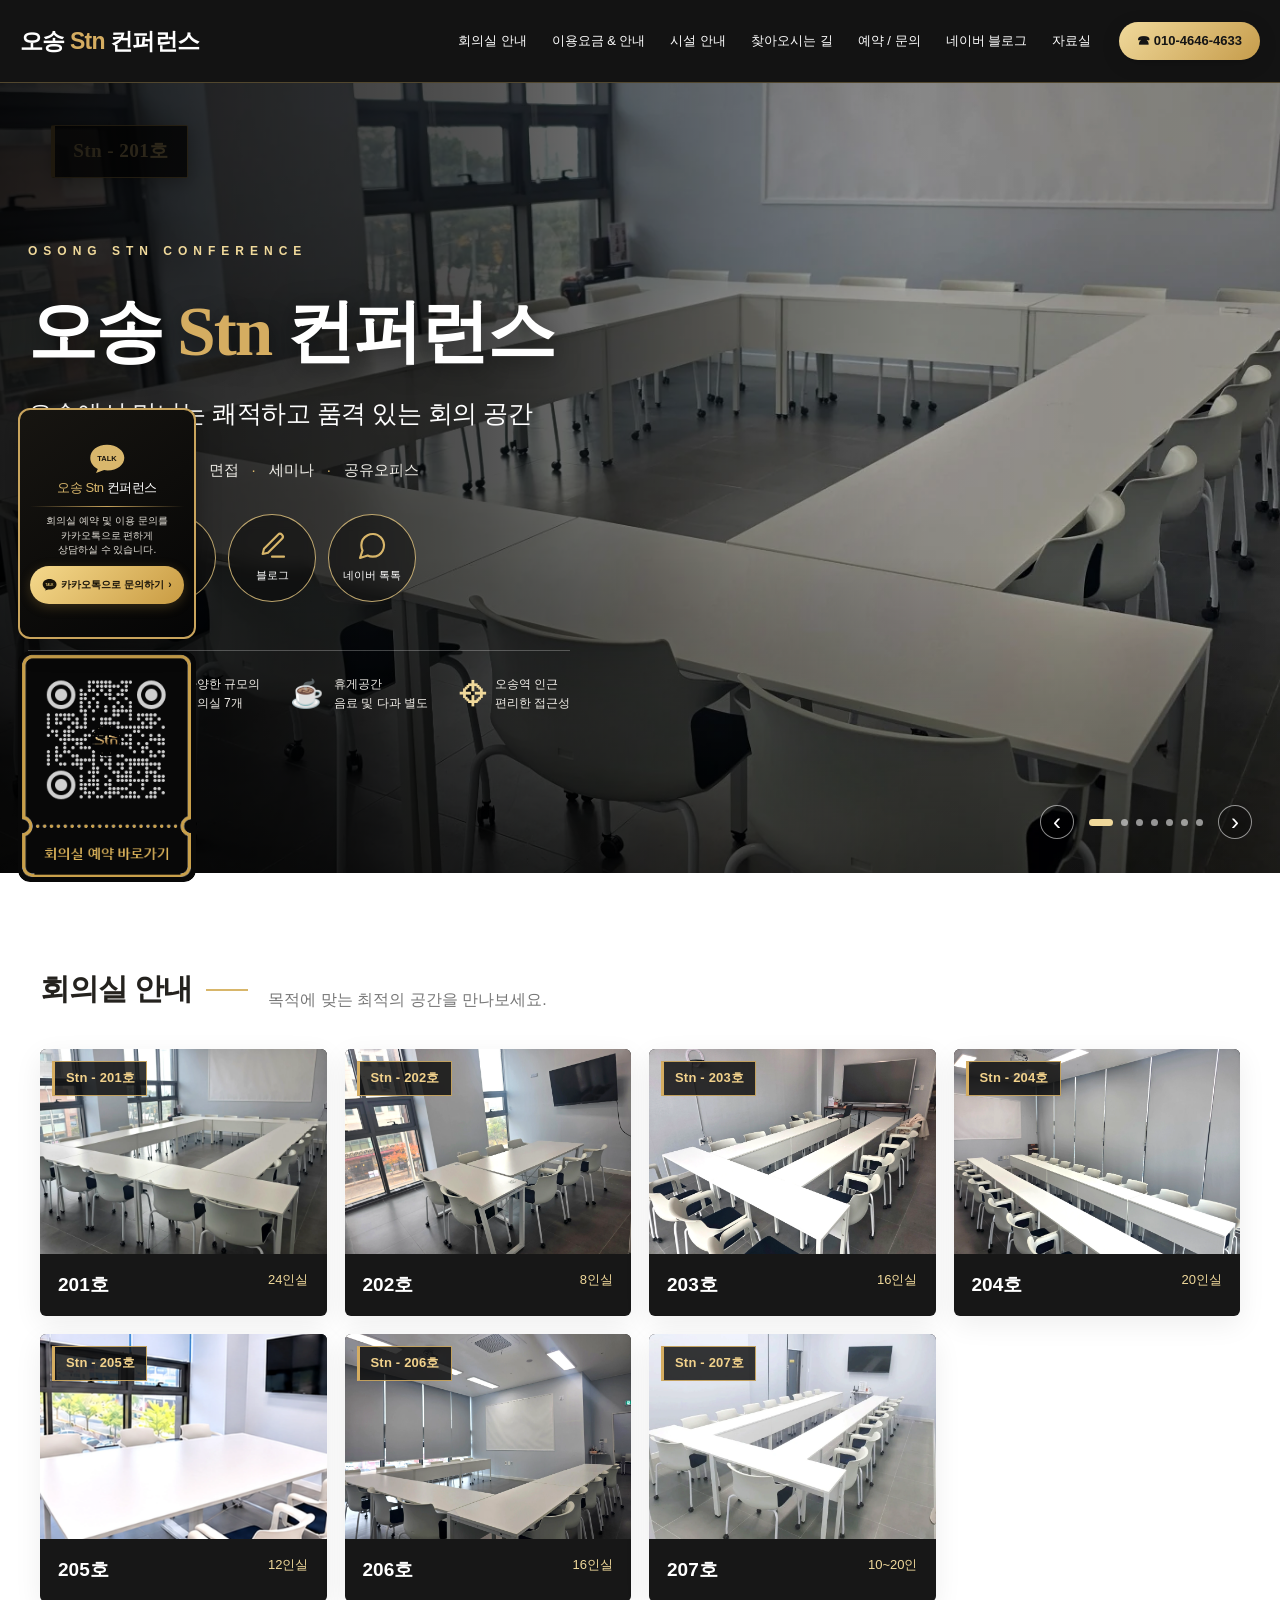
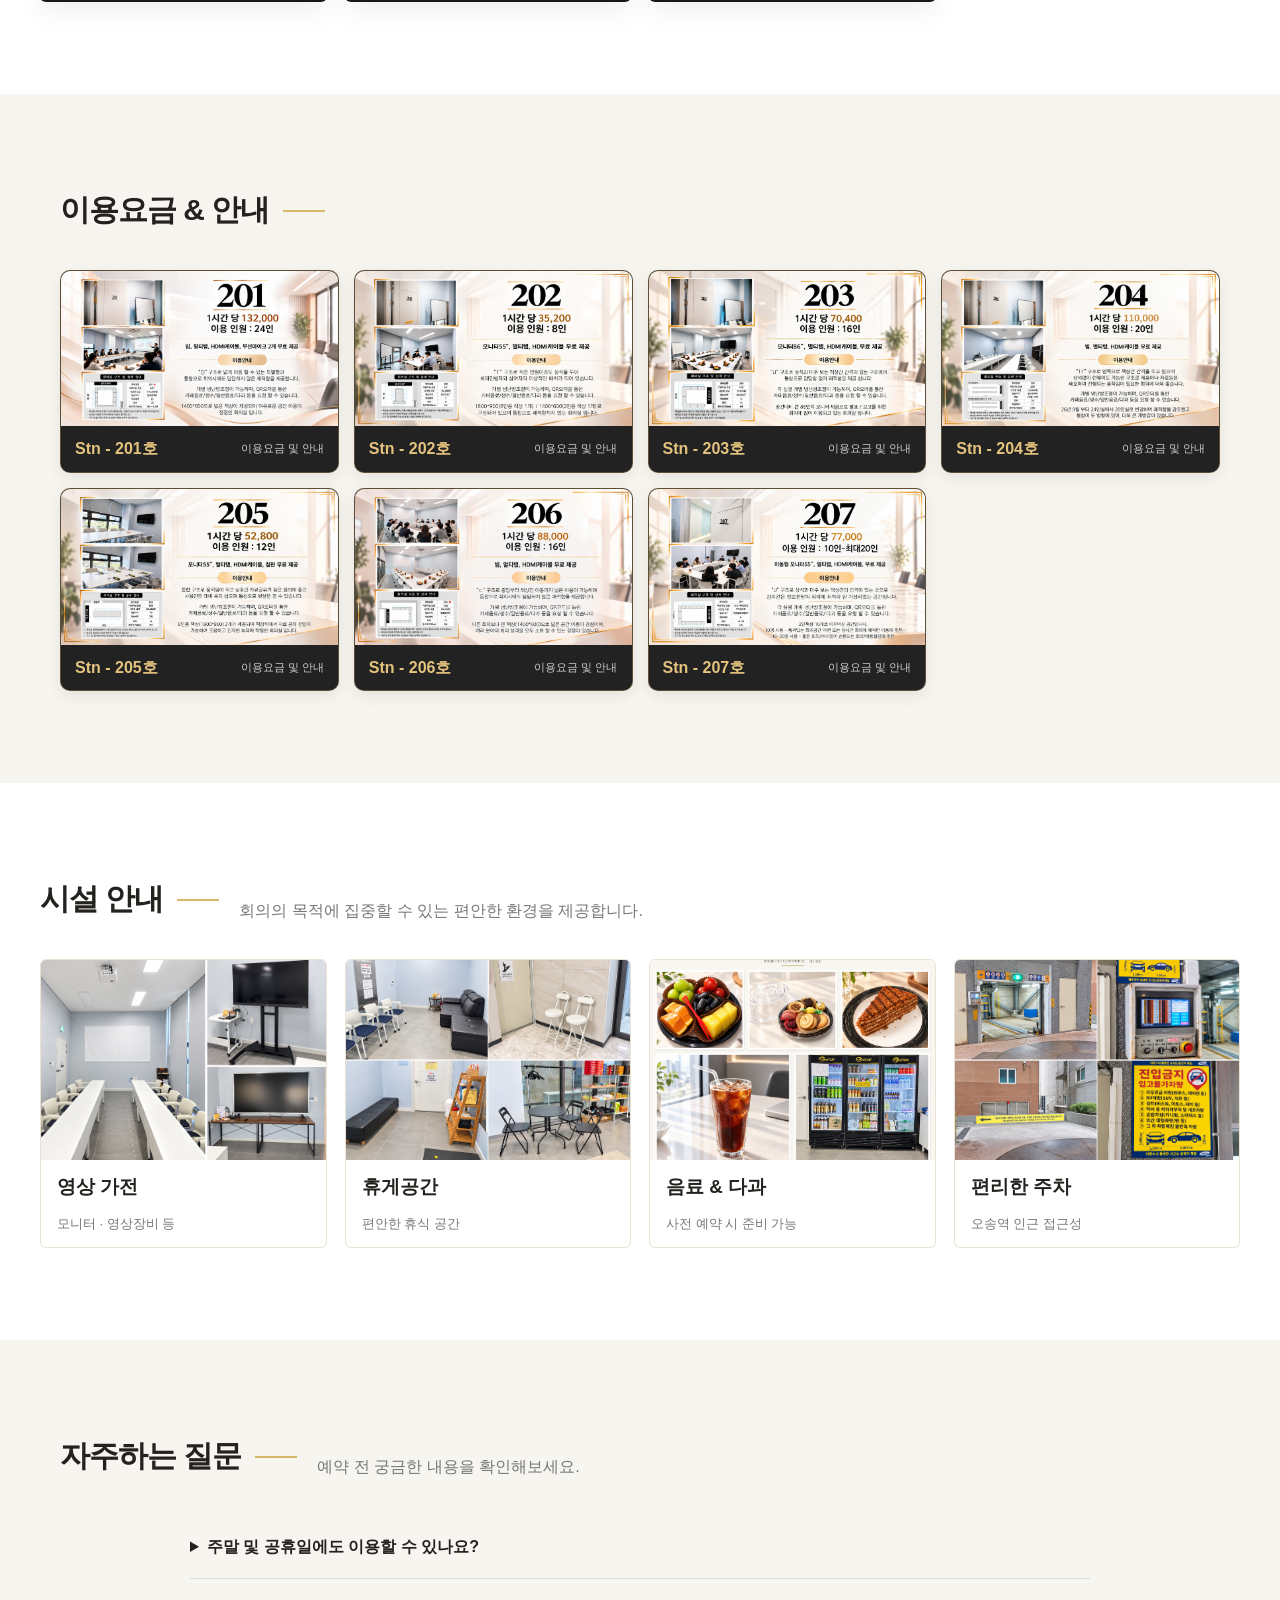
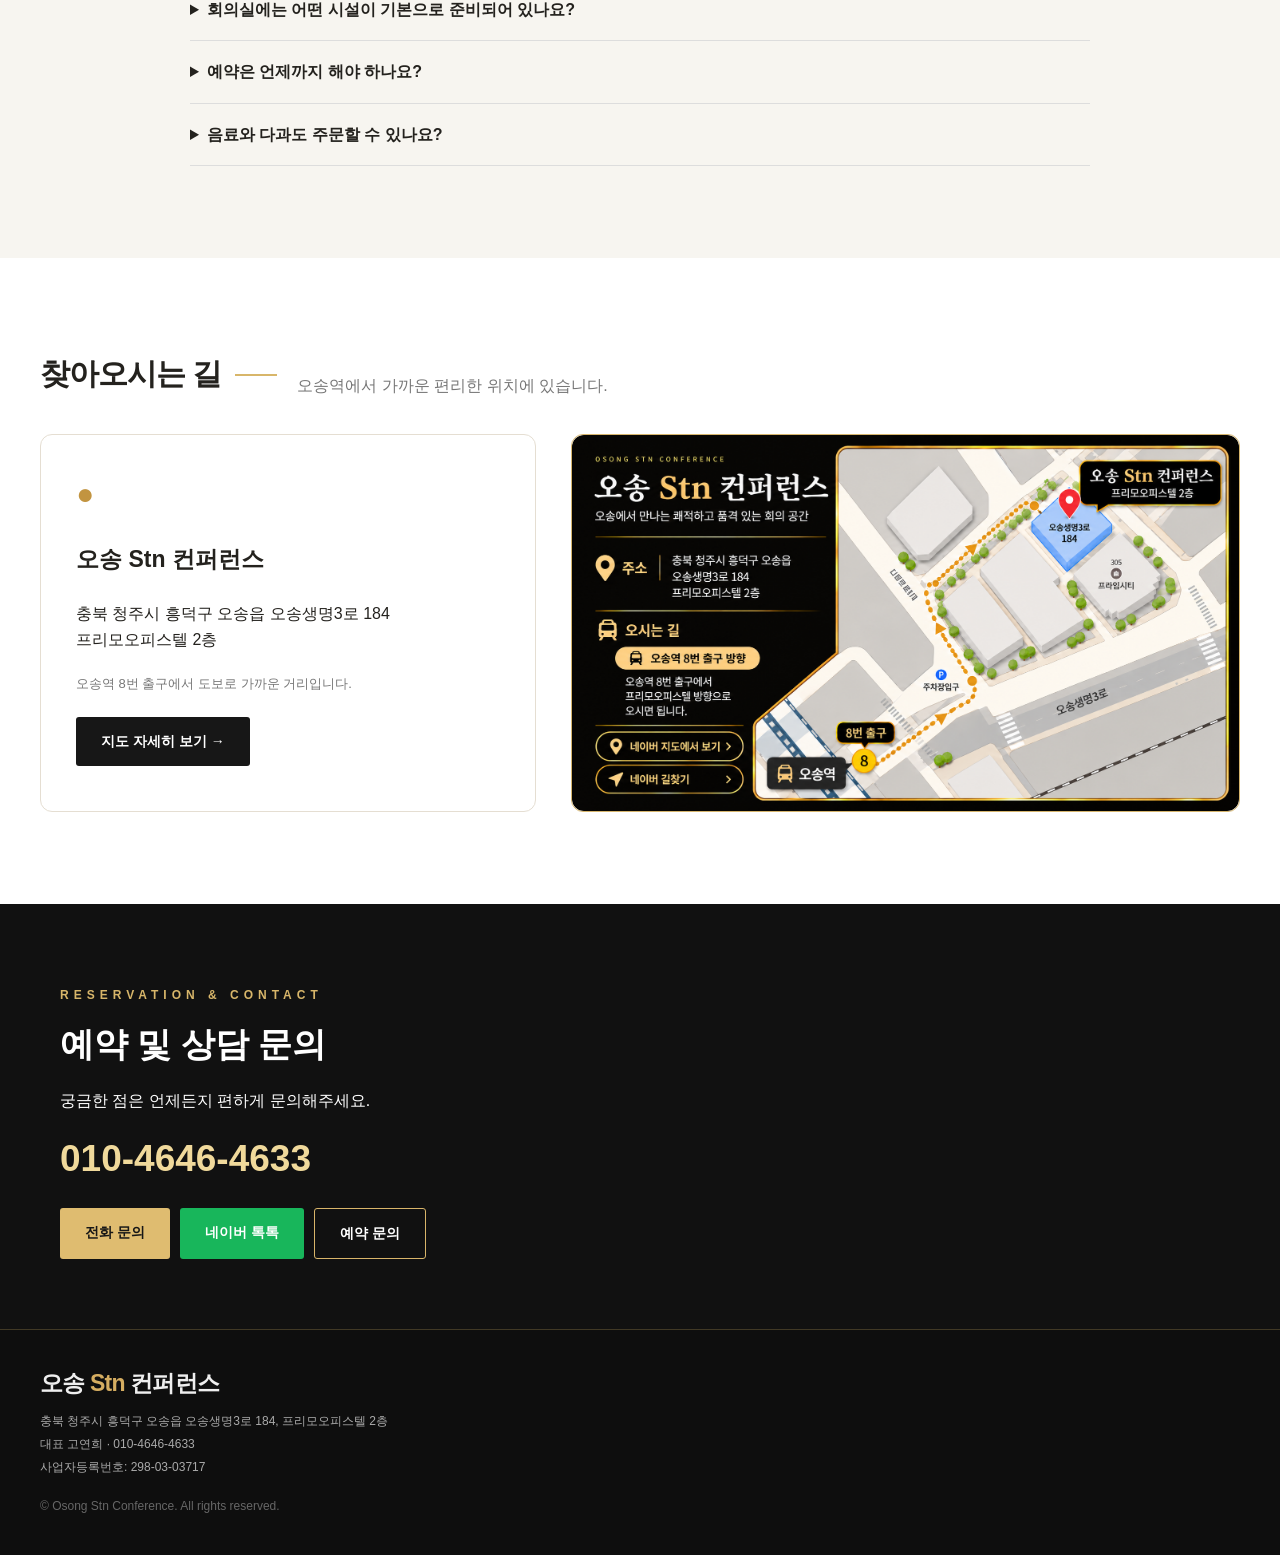
==== commit d94f18f6: "Add files via upload" ====
--- a/index.html
+++ b/index.html
@@ -273,13 +273,7 @@
 <!-- 카카오톡 배너 끝 -->
 
 
-<section class="quick">
-  <a href="/booking-test.html" rel="noopener"><span>▣</span><b>예약하기</b></a>
-  <a href="#rooms"><span>♟</span><b>회의실 안내</b></a>
-  <a href="#location"><span>●</span><b>찾아오시는 길</b></a>
-  <a href="#faq"><span>●●</span><b>자주하는 질문</b></a>
-  <a href="#contact"><span>N</span><b>네이버 톡톡</b></a>
-</section>
+
 
 <section id="rooms" class="section">
   <div class="section-title"><h2>회의실 안내</h2><p>목적에 맞는 최적의 공간을 만나보세요.</p></div>
@@ -295,30 +289,15 @@
 </section>
 
 <section id="price" class="section light">
-  <div class="section-title"><h2>이용요금 & 안내</h2><p>합리적인 요금으로 최고의 가치를 제공합니다.</p></div>
-  <div class="price-layout">
-    <div class="table-wrap">
-      <table>
-        <thead><tr><th>구분</th><th>수용인원</th><th>이용시간</th><th>이용요금</th></tr></thead>
-        <tbody>
-          <tr><td>201호</td><td>24인실</td><td>시간당</td><td>132,000원</td></tr>
-          <tr><td>202호</td><td>8인실</td><td>시간당</td><td>35,200원</td></tr>
-          <tr><td>203호</td><td>16인실</td><td>시간당</td><td>70,400원</td></tr>
-          <tr><td>204호</td><td>20인실</td><td>시간당</td><td>110,000원</td></tr>
-          <tr><td>205호</td><td>12인실</td><td>시간당</td><td>52,800원</td></tr>
-          <tr><td>206호</td><td>16인실</td><td>시간당</td><td>88,000원</td></tr>
-          <tr><td>207호</td><td>10~20인</td><td>시간당</td><td>77,000원</td></tr>
-        </tbody>
-      </table>
-    </div>
-    <div class="notice">
-      <h3>이용 안내</h3>
-      <p>●  <b>사전 예약 필수</b> (최소 3일 전)</p>
-      <p>●  <b>최소 2시간 기본 예약 필수</b></p>
-      <p>●  카드결제 / 세금계산서 / 나라빌 가능</p>
-      <p>●  음료 및 다과 별도 (사전 예약 필수)</p>
-      <p>● 주말 및 공휴일 이용 가능 (별도 문의)</p>
-    </div>
+  <div class="section-title"><h2>이용요금 & 안내</h2></div>
+  <div class="price-room-gallery" aria-label="201호부터 207호까지 회의실별 이용요금 및 안내">
+    <figure><img src="images/price-201.webp" alt="Stn 201호 이용요금 및 안내"><figcaption>Stn - 201호</figcaption></figure>
+    <figure><img src="images/price-202.webp" alt="Stn 202호 이용요금 및 안내"><figcaption>Stn - 202호</figcaption></figure>
+    <figure><img src="images/price-203.webp" alt="Stn 203호 이용요금 및 안내"><figcaption>Stn - 203호</figcaption></figure>
+    <figure><img src="images/price-204.webp" alt="Stn 204호 이용요금 및 안내"><figcaption>Stn - 204호</figcaption></figure>
+    <figure><img src="images/price-205.webp" alt="Stn 205호 이용요금 및 안내"><figcaption>Stn - 205호</figcaption></figure>
+    <figure><img src="images/price-206.webp" alt="Stn 206호 이용요금 및 안내"><figcaption>Stn - 206호</figcaption></figure>
+    <figure><img src="images/price-207.webp" alt="Stn 207호 이용요금 및 안내"><figcaption>Stn - 207호</figcaption></figure>
   </div>
 </section>
 
@@ -399,30 +378,7 @@
 
 
 
-<style>
-@media (max-width: 600px) {
-  /* 모바일에서는 QR 배너를 숨기고 카카오톡 문의 배너만 화면 왼쪽 아래에 고정 */
-  .stn-reservation-qr {
-    display: none !important;
-  }
-  .stn-kakao-banner {
-    position: fixed !important;
-    left: 10px !important;
-    right: auto !important;
-    bottom: 12px !important;
-    top: auto !important;
-    transform: none !important;
-    display: block !important;
-    width: 175px !important;
-    margin: 0 !important;
-    padding: 12px !important;
-    border: 3px solid #c9a45c !important;
-    border-radius: 16px !important;
-    z-index: 99999 !important;
-    box-sizing: border-box !important;
-  }
-}
-</style>
+
 
 </body>
 </html>
--- a/style.css
+++ b/style.css
@@ -466,7 +466,7 @@
 .btn:hover { filter:brightness(1.08); transform:translateY(-2px); }
 footer { border-top:1px solid rgba(216,182,106,.25); }
 .stn-kakao-banner {
-  left:auto !important; right:18px !important; top:auto !important; bottom:18px !important;
+  left:18px !important; right:auto !important; top:auto !important; bottom:215px !important;
   width:178px !important; padding:13px !important;
   border-width:1px !important; border-radius:8px !important;
   box-shadow:0 12px 34px #0005 !important;
@@ -510,7 +510,7 @@
   .section { padding-top:62px; padding-bottom:62px; }
   .section-title h2 { font-size:26px; }
   .room-card .photo { height:220px; }
-  .stn-kakao-banner { right:10px !important; bottom:12px !important; width:158px !important; }
+  .stn-kakao-banner { left:10px !important; right:auto !important; bottom:12px !important; width:158px !important; }
   .stn-reservation-qr { display:none !important; }
 }
 @media (prefers-reduced-motion: reduce) {
@@ -533,3 +533,75 @@
   background:rgba(12,12,12,.82);color:#f2d28c;border:1px solid rgba(211,174,101,.9);
   border-left:3px solid #d5ad61;font-size:13px;font-weight:700;letter-spacing:.2px;
 }
+
+
+/* Final layout refinements: equal floating banners and room price gallery */
+.stn-reservation-qr {
+  position:fixed !important;
+  left:18px !important; right:auto !important; top:auto !important;
+  bottom:18px !important;
+  width:178px !important; height:231px !important;
+  display:block !important;
+  border:0 !important; border-radius:12px !important;
+  overflow:hidden !important; box-sizing:border-box !important;
+  z-index:9998 !important;
+}
+.stn-reservation-qr img {
+  display:block !important; width:100% !important; height:100% !important;
+  object-fit:fill !important; border:0 !important; border-radius:12px !important;
+}
+.stn-kakao-banner {
+  position:fixed !important;
+  left:18px !important; right:auto !important; top:auto !important;
+  bottom:261px !important;
+  width:178px !important; height:231px !important;
+  padding:9px 10px !important;
+  display:flex !important; flex-direction:column !important;
+  justify-content:center !important; align-items:stretch !important;
+  border:2px solid #c9a45c !important; border-radius:12px !important;
+  box-sizing:border-box !important; overflow:hidden !important;
+  box-shadow:0 8px 24px rgba(0,0,0,.3) !important;
+}
+.stn-kakao-banner .stn-icon { width:38px !important; height:30px !important; margin:0 auto 5px !important; flex:0 0 auto !important; }
+.stn-kakao-banner .stn-name { font-size:13px !important; margin:0 0 7px !important; }
+.stn-kakao-banner .stn-line { margin:0 0 7px !important; flex:0 0 1px !important; }
+.stn-kakao-banner .stn-desc { font-size:10px !important; line-height:1.45 !important; margin:0 0 8px !important; }
+.stn-kakao-banner .stn-button { min-height:38px !important; padding:7px 4px !important; font-size:10px !important; gap:4px !important; }
+.stn-kakao-banner .stn-button svg { width:15px !important; height:15px !important; flex:0 0 auto !important; }
+/* 이용요금 안내: 회의실 안내 카드와 동일한 그리드 구성 */
+.price-room-gallery {
+  max-width:1160px; margin:0 auto; display:grid;
+  grid-template-columns:repeat(4,minmax(0,1fr)); gap:15px;
+}
+.price-room-gallery figure {
+  margin:0; min-width:0; background:#222; color:#fff;
+  border:1px solid rgba(201,164,92,.35); border-radius:10px;
+  overflow:hidden; box-shadow:0 5px 16px rgba(0,0,0,.08);
+  transition:transform .2s ease, box-shadow .2s ease;
+}
+.price-room-gallery figure:hover {
+  transform:translateY(-3px); box-shadow:0 9px 22px rgba(0,0,0,.14);
+}
+.price-room-gallery img {
+  display:block; width:100%; aspect-ratio:16 / 9; height:auto;
+  object-fit:cover; background:#f5f2ec;
+}
+.price-room-gallery figcaption {
+  padding:10px 14px; font-size:16px; font-weight:700;
+  display:flex; align-items:center; justify-content:space-between;
+  color:#e4c37e; background:#222;
+}
+.price-room-gallery figcaption::after {
+  content:"이용요금 및 안내"; color:#cfcfcf; font-size:11px; font-weight:400;
+}
+@media (max-width:900px) {
+  .price-room-gallery { grid-template-columns:repeat(2,minmax(0,1fr)); }
+}
+@media (max-width:600px) {
+  .stn-reservation-qr { left:10px !important; bottom:12px !important; width:178px !important; height:231px !important; }
+  .stn-kakao-banner { left:10px !important; bottom:255px !important; width:178px !important; height:231px !important; }
+  .price-room-gallery { grid-template-columns:repeat(2,minmax(0,1fr)); gap:10px; }
+  .price-room-gallery figure { border-radius:7px; }
+  .price-room-gallery figcaption { padding:8px 9px; font-size:13px; }
+  .price-room-gallery figcaption::after { font-size:9px; }
+}
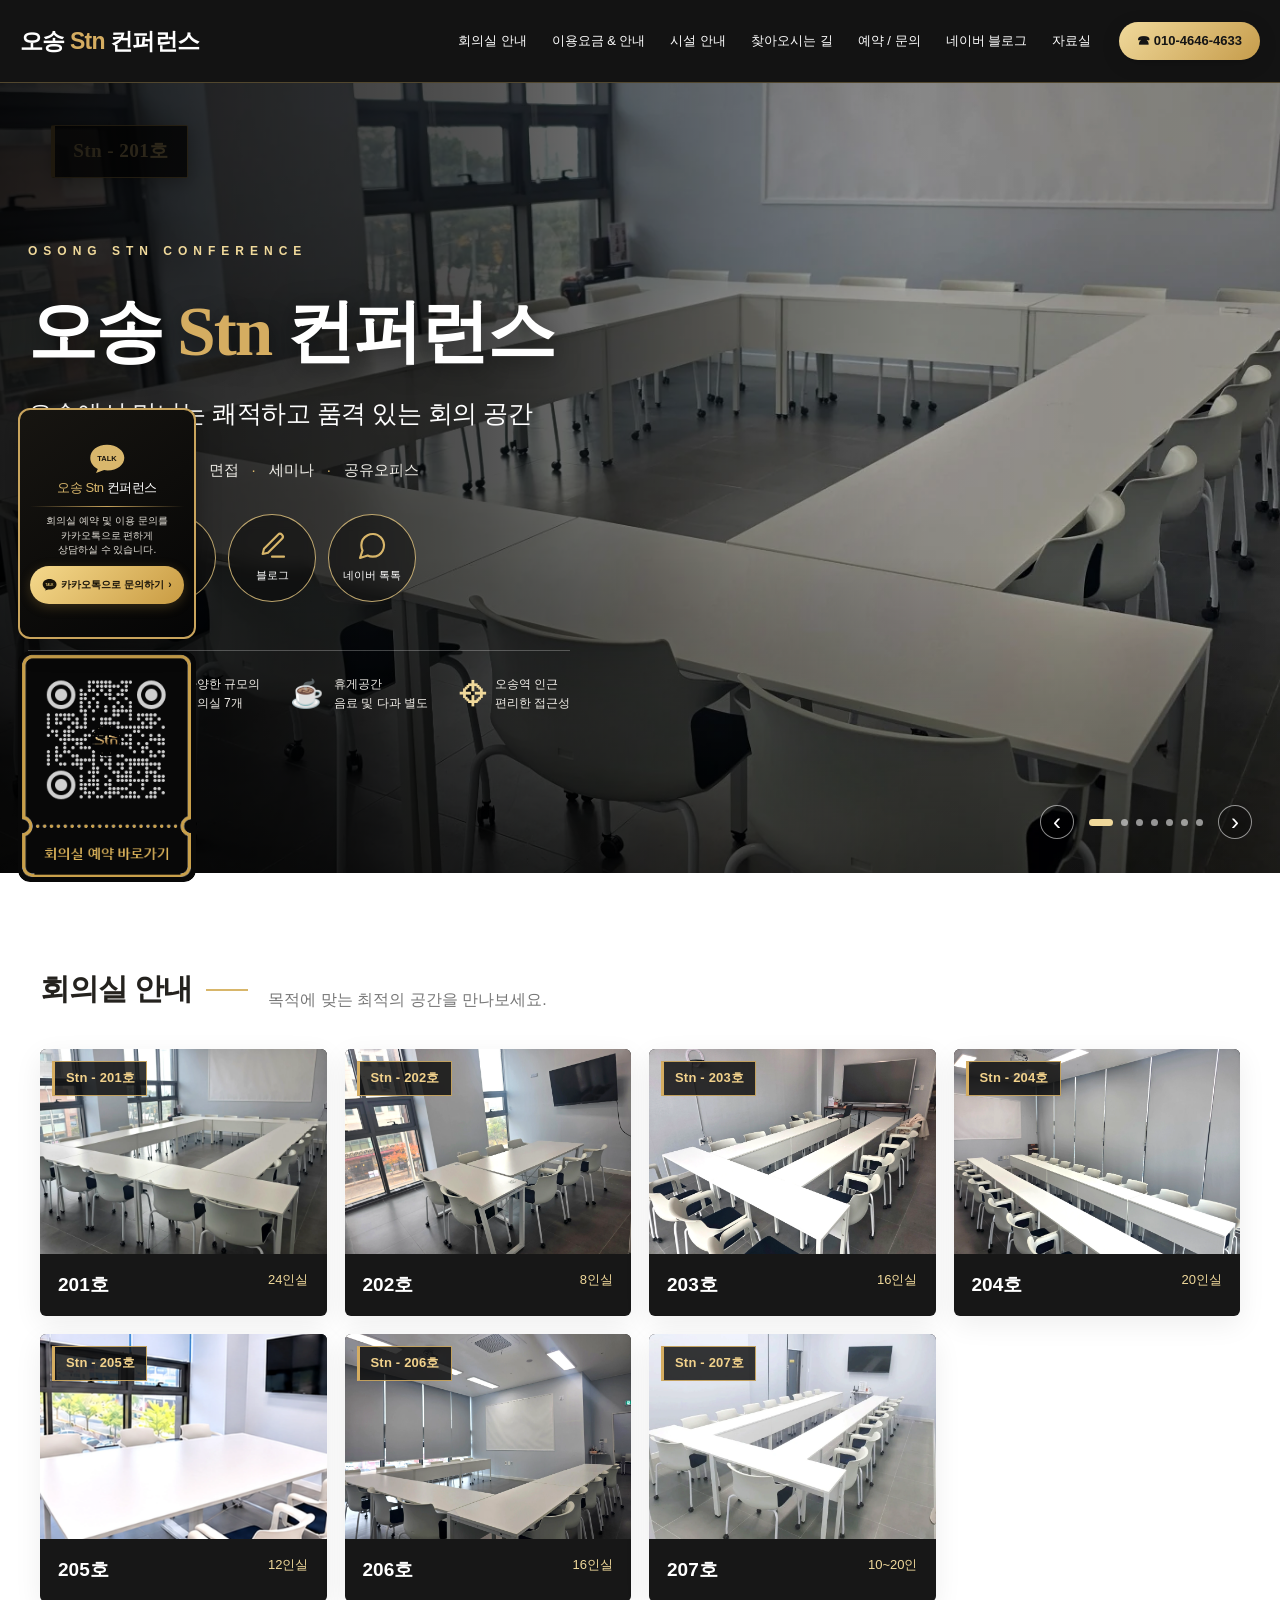
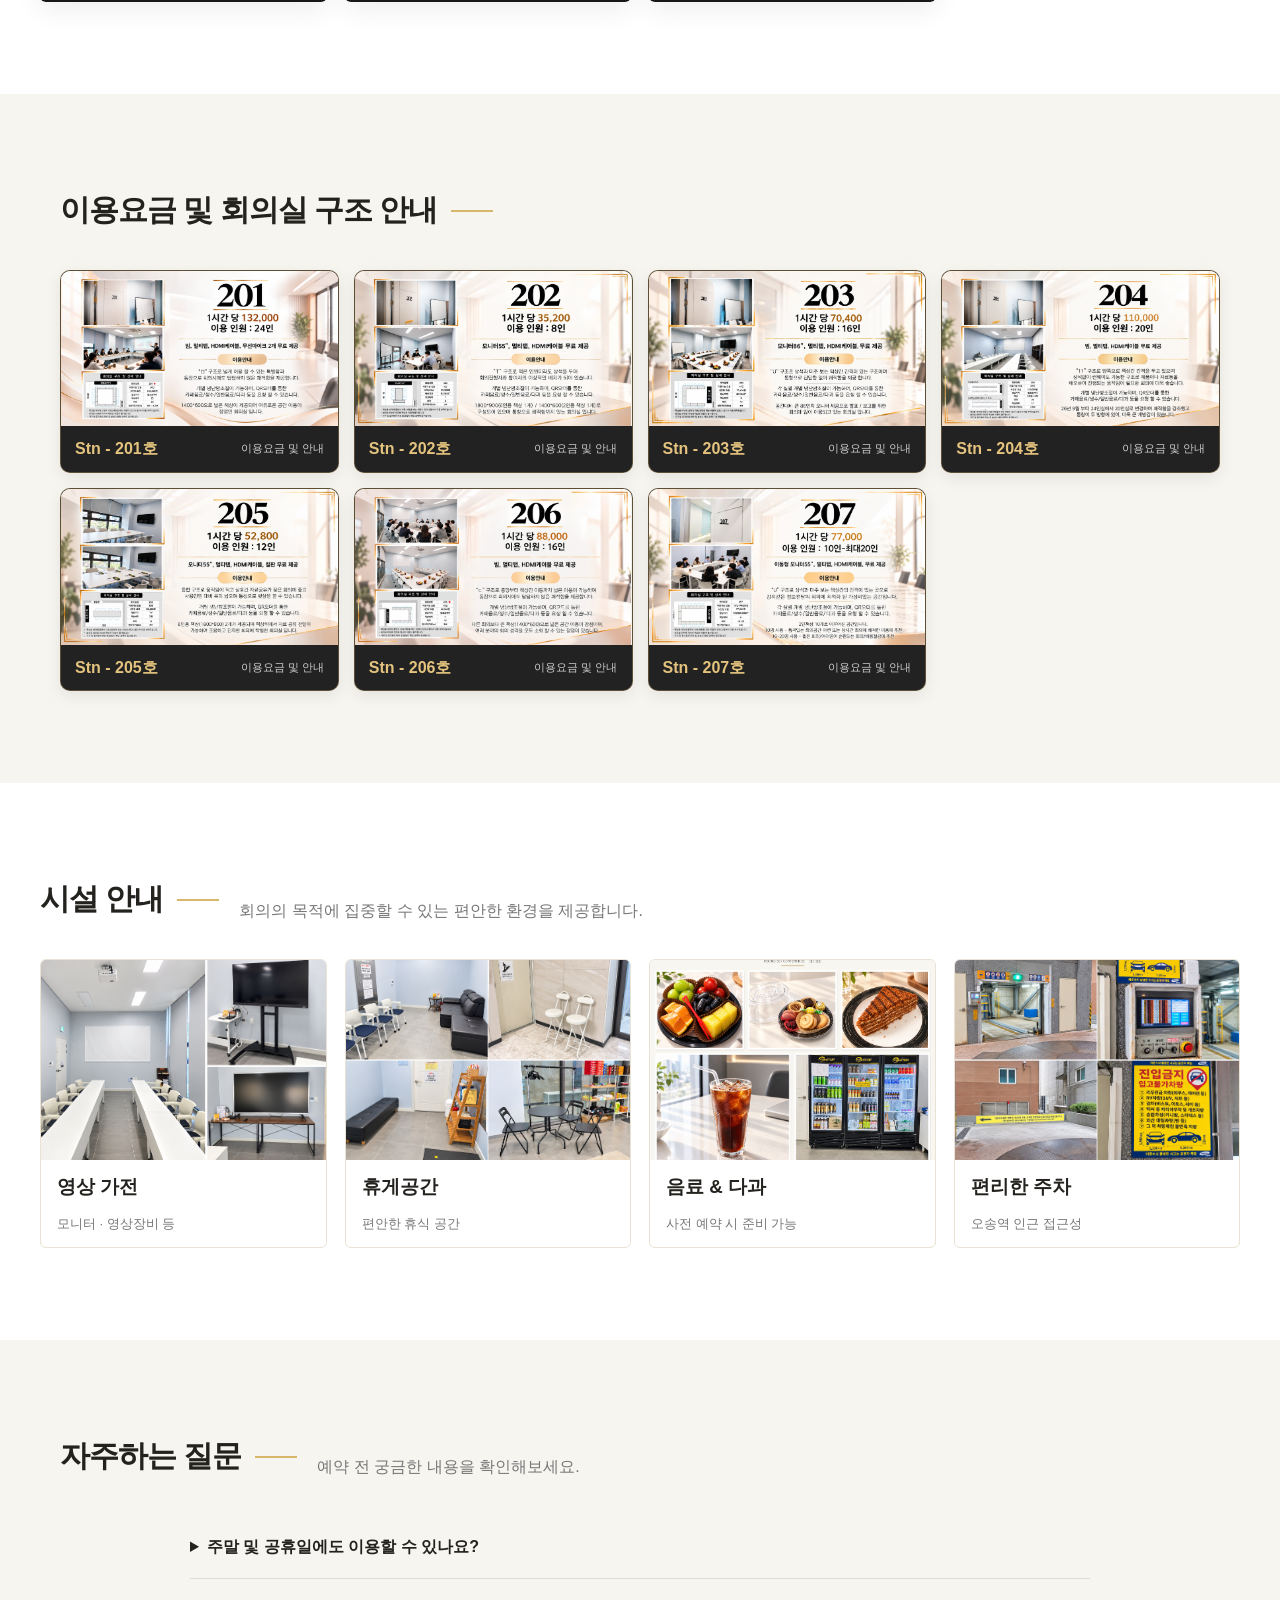
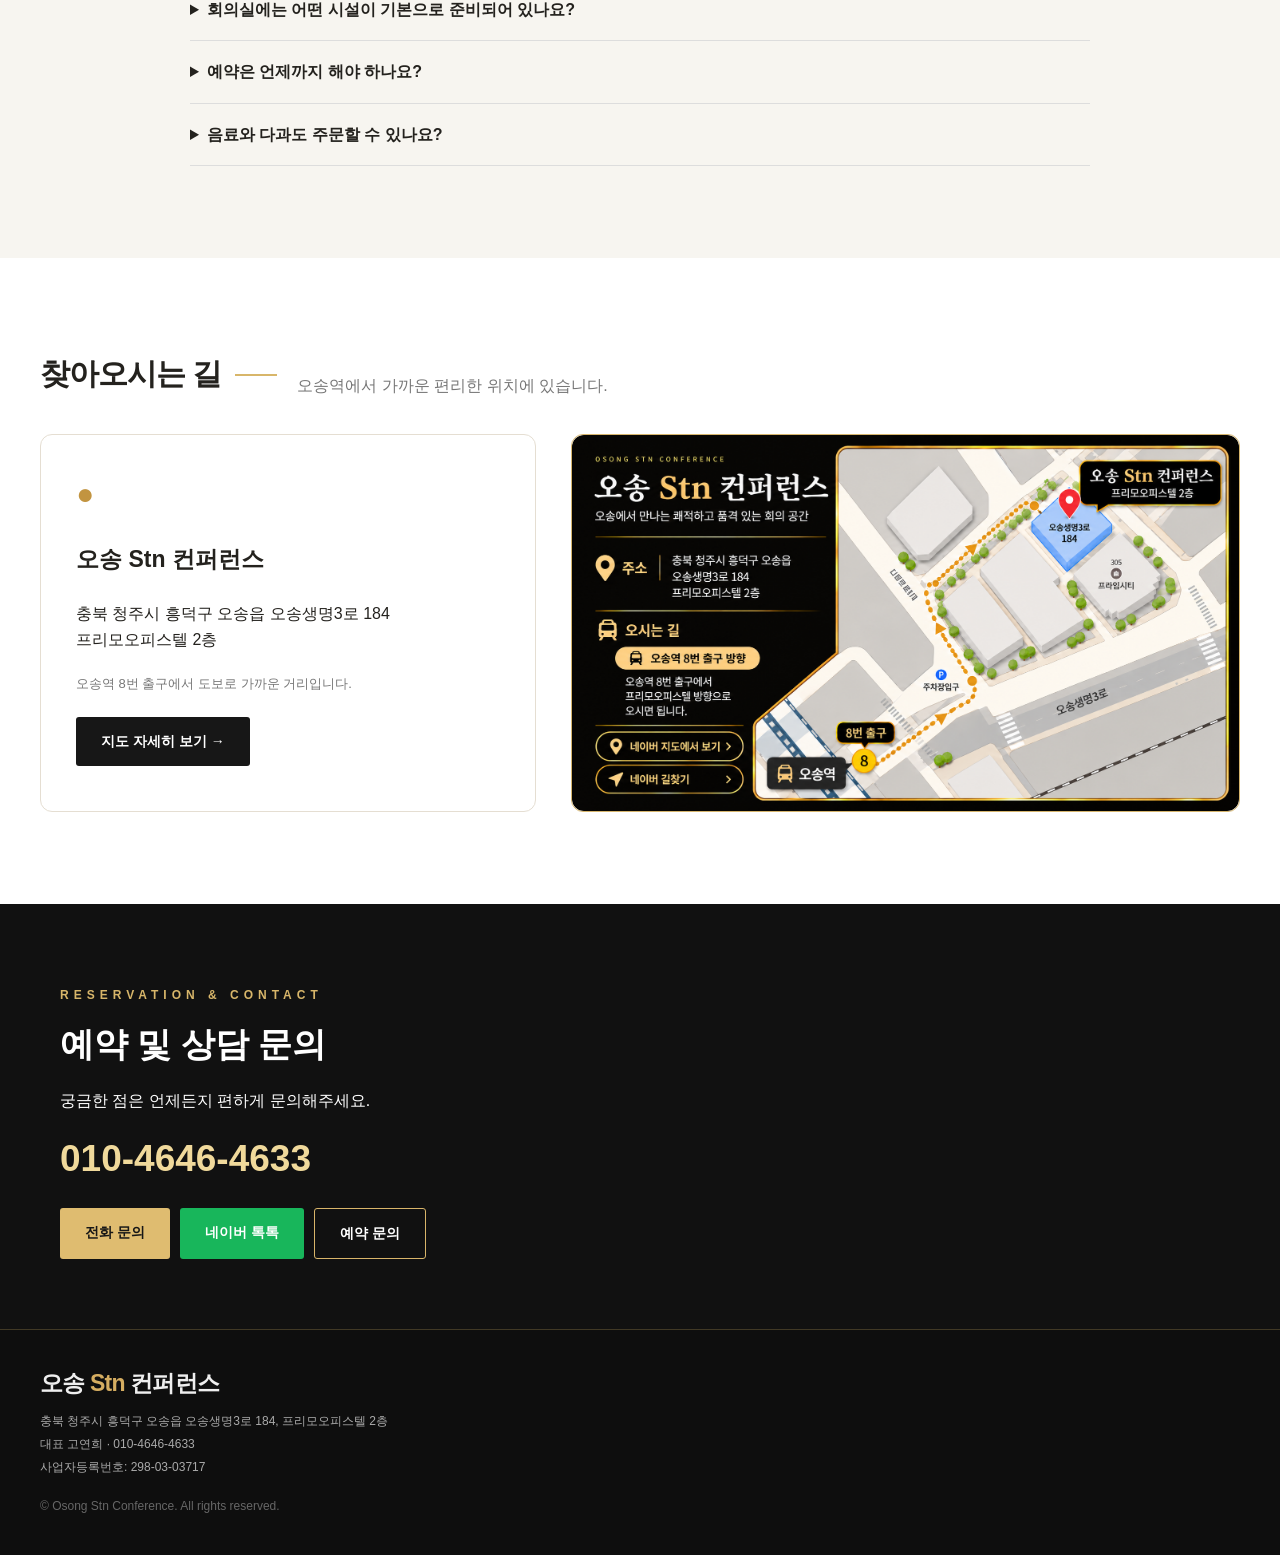
==== commit b49fb585: "Add files via upload" ====
--- a/index.html
+++ b/index.html
@@ -289,15 +289,15 @@
 </section>
 
 <section id="price" class="section light">
-  <div class="section-title"><h2>이용요금 & 안내</h2></div>
+  <div class="section-title"><h2>이용요금 및 회의실 구조 안내</h2></div>
   <div class="price-room-gallery" aria-label="201호부터 207호까지 회의실별 이용요금 및 안내">
-    <figure><img src="images/price-201.webp" alt="Stn 201호 이용요금 및 안내"><figcaption>Stn - 201호</figcaption></figure>
-    <figure><img src="images/price-202.webp" alt="Stn 202호 이용요금 및 안내"><figcaption>Stn - 202호</figcaption></figure>
-    <figure><img src="images/price-203.webp" alt="Stn 203호 이용요금 및 안내"><figcaption>Stn - 203호</figcaption></figure>
-    <figure><img src="images/price-204.webp" alt="Stn 204호 이용요금 및 안내"><figcaption>Stn - 204호</figcaption></figure>
-    <figure><img src="images/price-205.webp" alt="Stn 205호 이용요금 및 안내"><figcaption>Stn - 205호</figcaption></figure>
-    <figure><img src="images/price-206.webp" alt="Stn 206호 이용요금 및 안내"><figcaption>Stn - 206호</figcaption></figure>
-    <figure><img src="images/price-207.webp" alt="Stn 207호 이용요금 및 안내"><figcaption>Stn - 207호</figcaption></figure>
+    <figure class="price-room-card" data-price-room="201" tabindex="0" role="button" aria-label="Stn 201호 이용요금 및 회의실 구조 안내 크게 보기"><img src="images/price-201.webp" alt="Stn 201호 이용요금 및 회의실 구조 안내"><figcaption>Stn - 201호</figcaption></figure>
+    <figure class="price-room-card" data-price-room="202" tabindex="0" role="button" aria-label="Stn 202호 이용요금 및 회의실 구조 안내 크게 보기"><img src="images/price-202.webp" alt="Stn 202호 이용요금 및 회의실 구조 안내"><figcaption>Stn - 202호</figcaption></figure>
+    <figure class="price-room-card" data-price-room="203" tabindex="0" role="button" aria-label="Stn 203호 이용요금 및 회의실 구조 안내 크게 보기"><img src="images/price-203.webp" alt="Stn 203호 이용요금 및 회의실 구조 안내"><figcaption>Stn - 203호</figcaption></figure>
+    <figure class="price-room-card" data-price-room="204" tabindex="0" role="button" aria-label="Stn 204호 이용요금 및 회의실 구조 안내 크게 보기"><img src="images/price-204.webp" alt="Stn 204호 이용요금 및 회의실 구조 안내"><figcaption>Stn - 204호</figcaption></figure>
+    <figure class="price-room-card" data-price-room="205" tabindex="0" role="button" aria-label="Stn 205호 이용요금 및 회의실 구조 안내 크게 보기"><img src="images/price-205.webp" alt="Stn 205호 이용요금 및 회의실 구조 안내"><figcaption>Stn - 205호</figcaption></figure>
+    <figure class="price-room-card" data-price-room="206" tabindex="0" role="button" aria-label="Stn 206호 이용요금 및 회의실 구조 안내 크게 보기"><img src="images/price-206.webp" alt="Stn 206호 이용요금 및 회의실 구조 안내"><figcaption>Stn - 206호</figcaption></figure>
+    <figure class="price-room-card" data-price-room="207" tabindex="0" role="button" aria-label="Stn 207호 이용요금 및 회의실 구조 안내 크게 보기"><img src="images/price-207.webp" alt="Stn 207호 이용요금 및 회의실 구조 안내"><figcaption>Stn - 207호</figcaption></figure>
   </div>
 </section>
 
--- a/style.css
+++ b/style.css
@@ -605,3 +605,12 @@
   .price-room-gallery figcaption { padding:8px 9px; font-size:13px; }
   .price-room-gallery figcaption::after { font-size:9px; }
 }
+
+
+/* 이용요금 및 회의실 구조 안내: 클릭하면 원본 비율로 크게 보기 */
+.price-room-card { cursor: zoom-in; }
+.price-room-card:focus-visible { outline: 3px solid #c9a45c; outline-offset: 3px; }
+.price-room-card img { object-fit:contain; }
+.price-room-card:hover img { filter:brightness(1.035); }
+#roomModal .room-modal-box { width:min(1100px,94vw); max-height:94vh; }
+#roomModal .modal-image { width:100%; height:auto; max-height:none; object-fit:contain; }
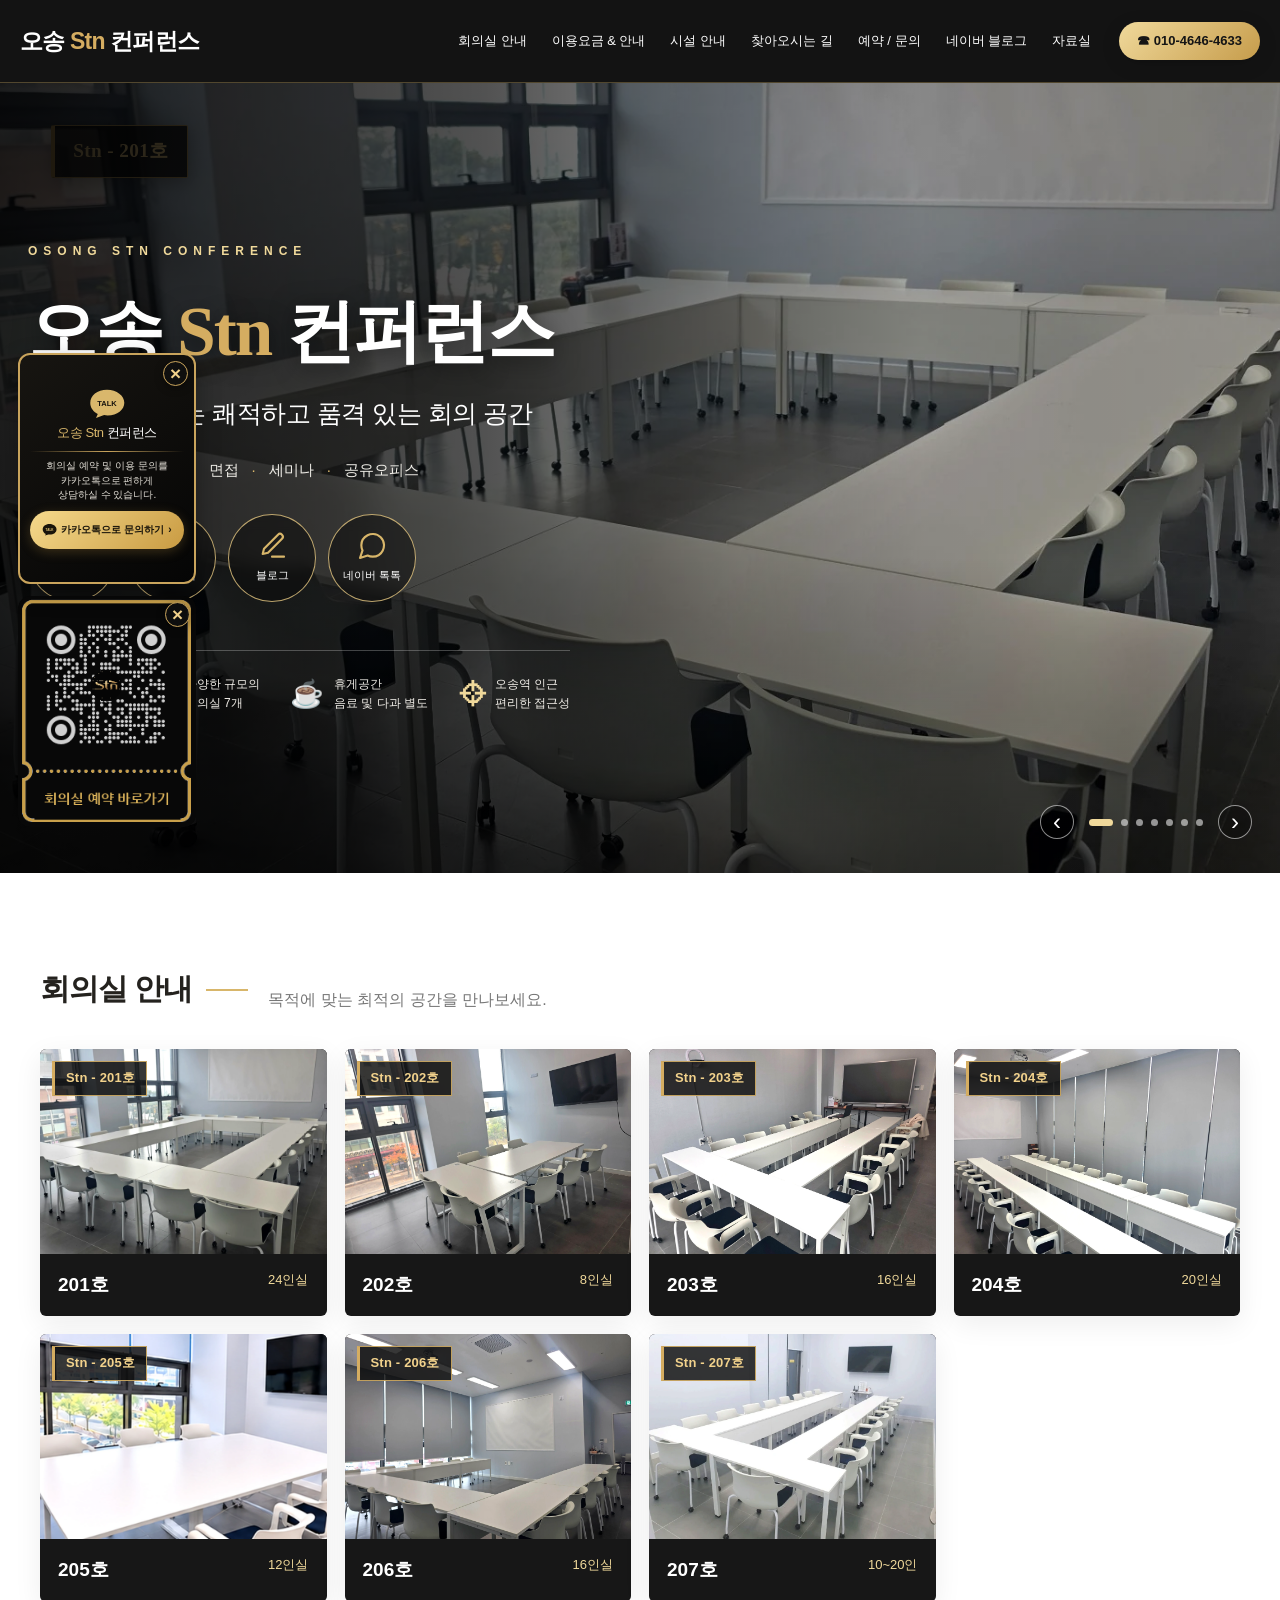
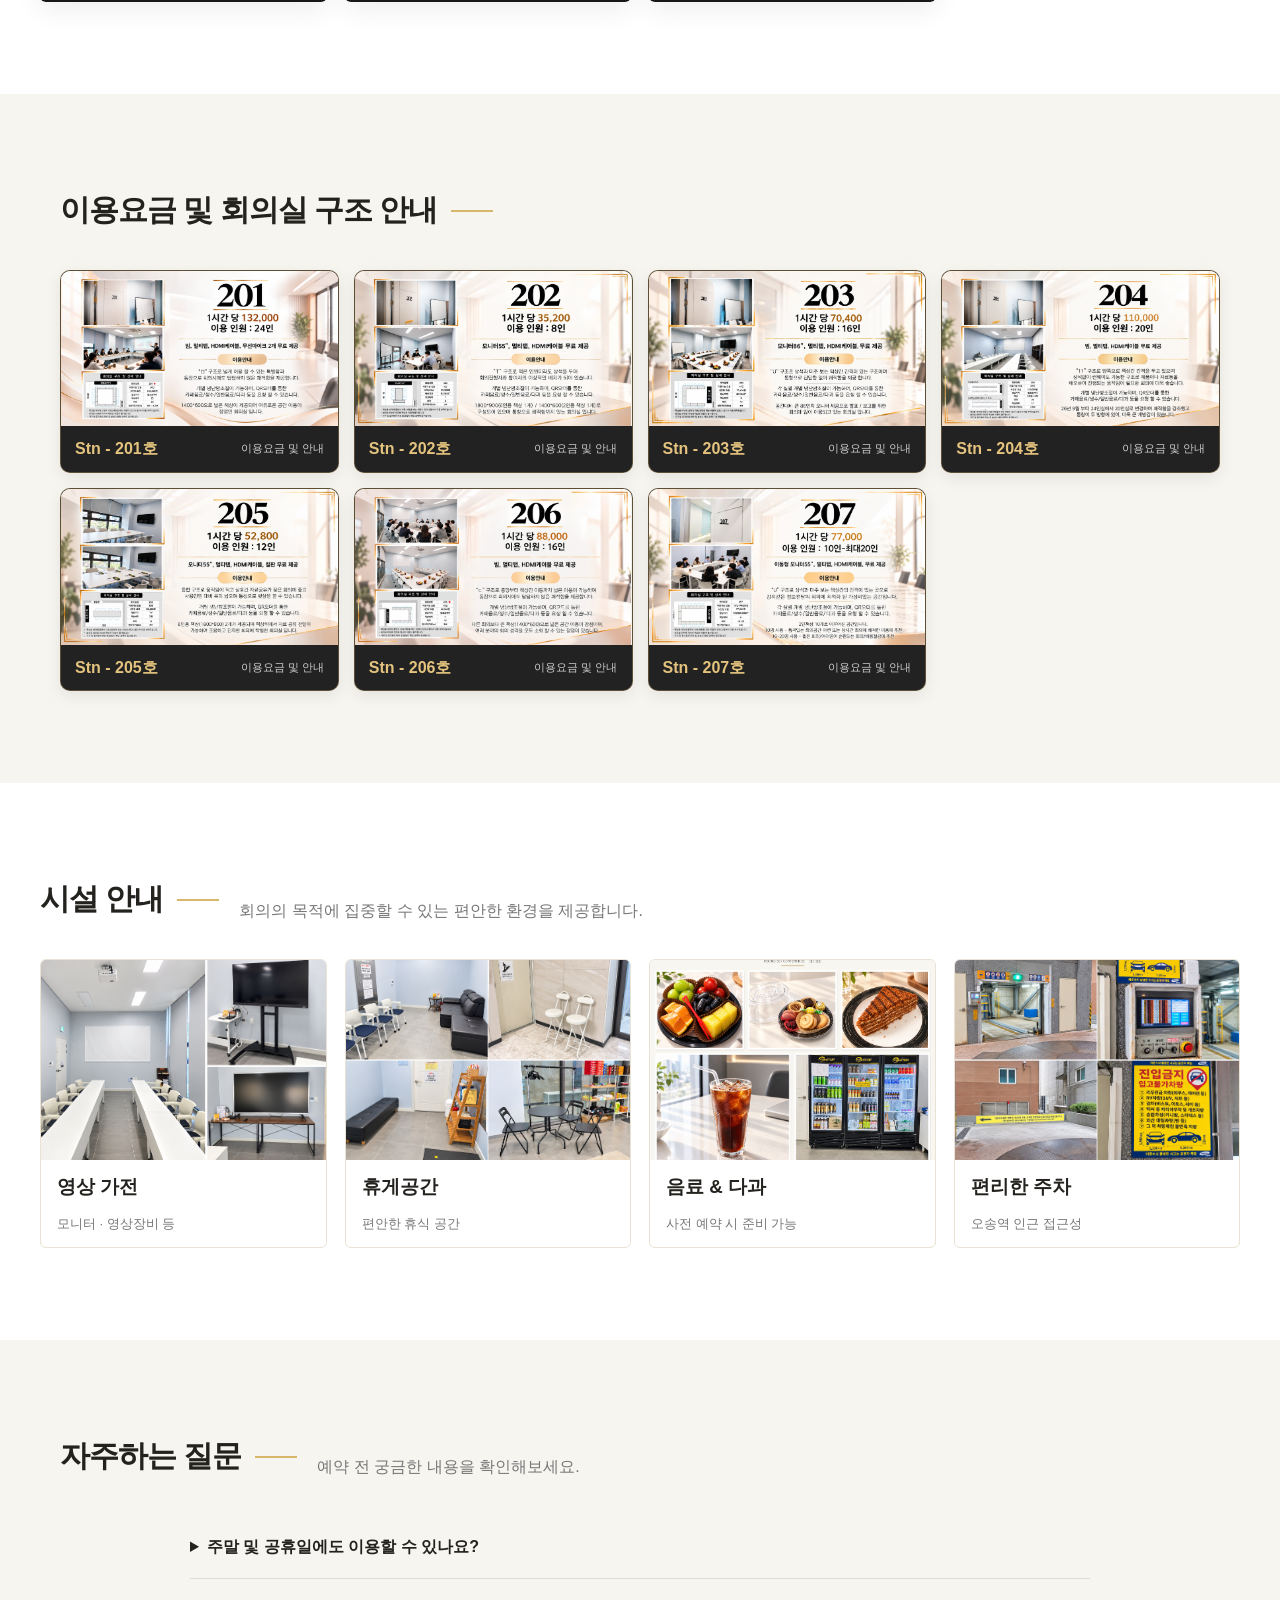
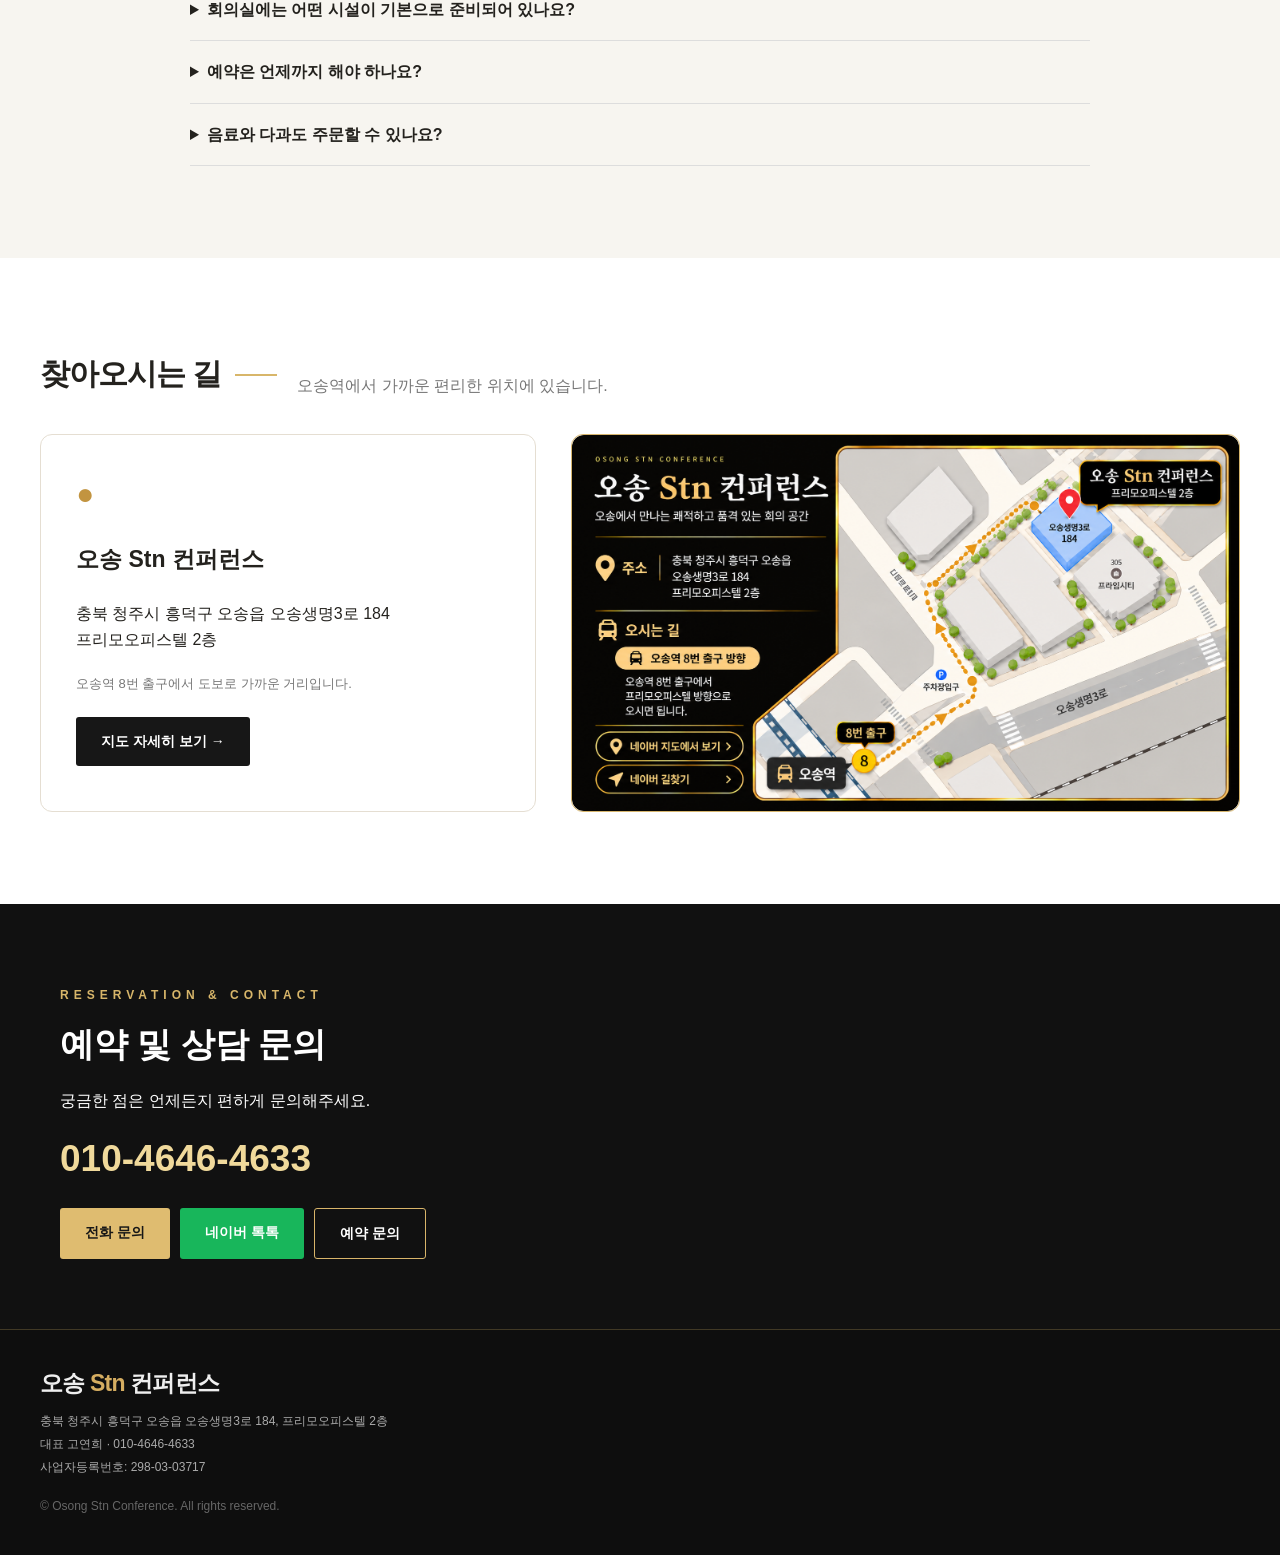
==== commit 01f913c5: "Add files via upload" ====
--- a/index.html
+++ b/index.html
@@ -125,6 +125,7 @@
 <a class="stn-reservation-qr"
    href="/booking-test.html"
    aria-label="회의실 예약 바로가기 - QR코드로 예약 페이지 열기">
+  <button class="stn-banner-close" type="button" aria-label="예약 QR 배너 닫기">×</button>
   <img src="qr-reservation-silver.png"
        alt="회의실 예약 QR코드 - 스캔하여 예약 페이지로 이동">
 </a>
@@ -236,6 +237,7 @@
 </style>
 
 <div class="stn-kakao-banner">
+  <button class="stn-banner-close" type="button" aria-label="카카오톡 문의 배너 닫기">×</button>
   <svg class="stn-icon" viewBox="0 0 64 52" fill="none">
     <path d="M32 3C15 3 3 13 3 26c0 8 5 15 13 19l-3 7 14-5c2 .4 4 .6 6 .6 17 0 29-10 29-22S49 3 32 3Z"
       fill="#D9B76C"/>
--- a/style.css
+++ b/style.css
@@ -539,7 +539,7 @@
 .stn-reservation-qr {
   position:fixed !important;
   left:18px !important; right:auto !important; top:auto !important;
-  bottom:18px !important;
+  bottom:73px !important;
   width:178px !important; height:231px !important;
   display:block !important;
   border:0 !important; border-radius:12px !important;
@@ -553,7 +553,7 @@
 .stn-kakao-banner {
   position:fixed !important;
   left:18px !important; right:auto !important; top:auto !important;
-  bottom:261px !important;
+  bottom:316px !important;
   width:178px !important; height:231px !important;
   padding:9px 10px !important;
   display:flex !important; flex-direction:column !important;
@@ -598,8 +598,8 @@
   .price-room-gallery { grid-template-columns:repeat(2,minmax(0,1fr)); }
 }
 @media (max-width:600px) {
-  .stn-reservation-qr { left:10px !important; bottom:12px !important; width:178px !important; height:231px !important; }
-  .stn-kakao-banner { left:10px !important; bottom:255px !important; width:178px !important; height:231px !important; }
+  .stn-reservation-qr { left:10px !important; bottom:67px !important; width:178px !important; height:231px !important; }
+  .stn-kakao-banner { left:10px !important; bottom:310px !important; width:178px !important; height:231px !important; }
   .price-room-gallery { grid-template-columns:repeat(2,minmax(0,1fr)); gap:10px; }
   .price-room-gallery figure { border-radius:7px; }
   .price-room-gallery figcaption { padding:8px 9px; font-size:13px; }
@@ -614,3 +614,32 @@
 .price-room-card:hover img { filter:brightness(1.035); }
 #roomModal .room-modal-box { width:min(1100px,94vw); max-height:94vh; }
 #roomModal .modal-image { width:100%; height:auto; max-height:none; object-fit:contain; }
+
+/* Floating banner close controls */
+.stn-reservation-qr,.stn-kakao-banner { position:fixed !important; }
+.stn-banner-close {
+  position:absolute !important; top:6px !important; right:6px !important;
+  z-index:10001 !important; width:25px !important; height:25px !important;
+  padding:0 !important; border:1px solid #c9a45c !important; border-radius:50% !important;
+  background:rgba(15,15,15,.88) !important; color:#f2d28c !important;
+  font:700 19px/22px Arial,sans-serif !important; text-align:center !important;
+  cursor:pointer !important; box-shadow:0 2px 8px #0006 !important;
+}
+.stn-reservation-qr .stn-banner-close { top:6px !important; right:6px !important; }
+@media (max-width:600px) {
+  .stn-reservation-qr {
+    left:10px !important; bottom:67px !important;
+    width:126px !important; height:164px !important;
+  }
+  .stn-kakao-banner {
+    left:10px !important; bottom:244px !important;
+    width:126px !important; height:164px !important;
+    padding:8px 7px !important;
+  }
+  .stn-kakao-banner .stn-icon { width:27px !important; height:22px !important; margin-bottom:3px !important; }
+  .stn-kakao-banner .stn-name { font-size:10px !important; margin-bottom:4px !important; }
+  .stn-kakao-banner .stn-desc { font-size:8px !important; line-height:1.35 !important; margin-bottom:5px !important; }
+  .stn-kakao-banner .stn-button { min-height:27px !important; padding:4px 3px !important; font-size:8px !important; }
+  .stn-kakao-banner .stn-button svg { width:12px !important; height:12px !important; }
+  .stn-banner-close { width:21px !important; height:21px !important; font-size:16px !important; line-height:18px !important; }
+}
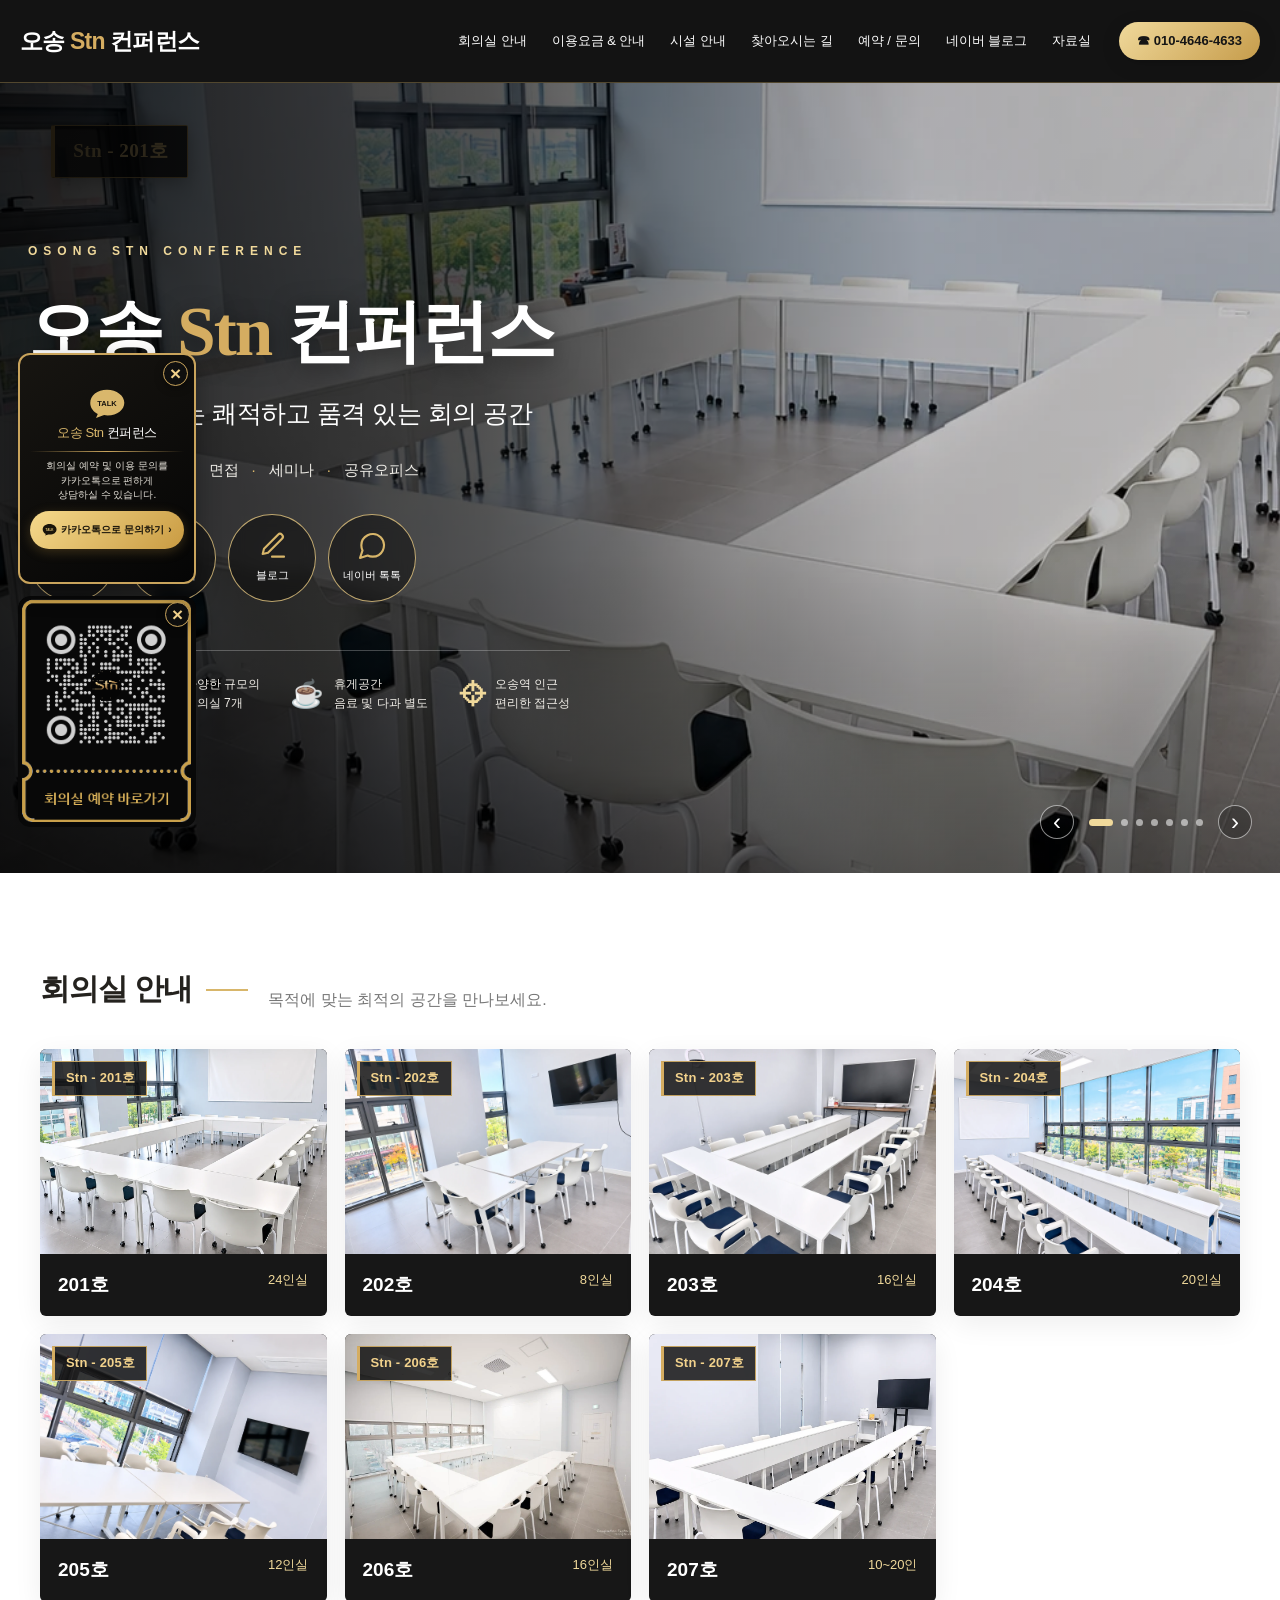
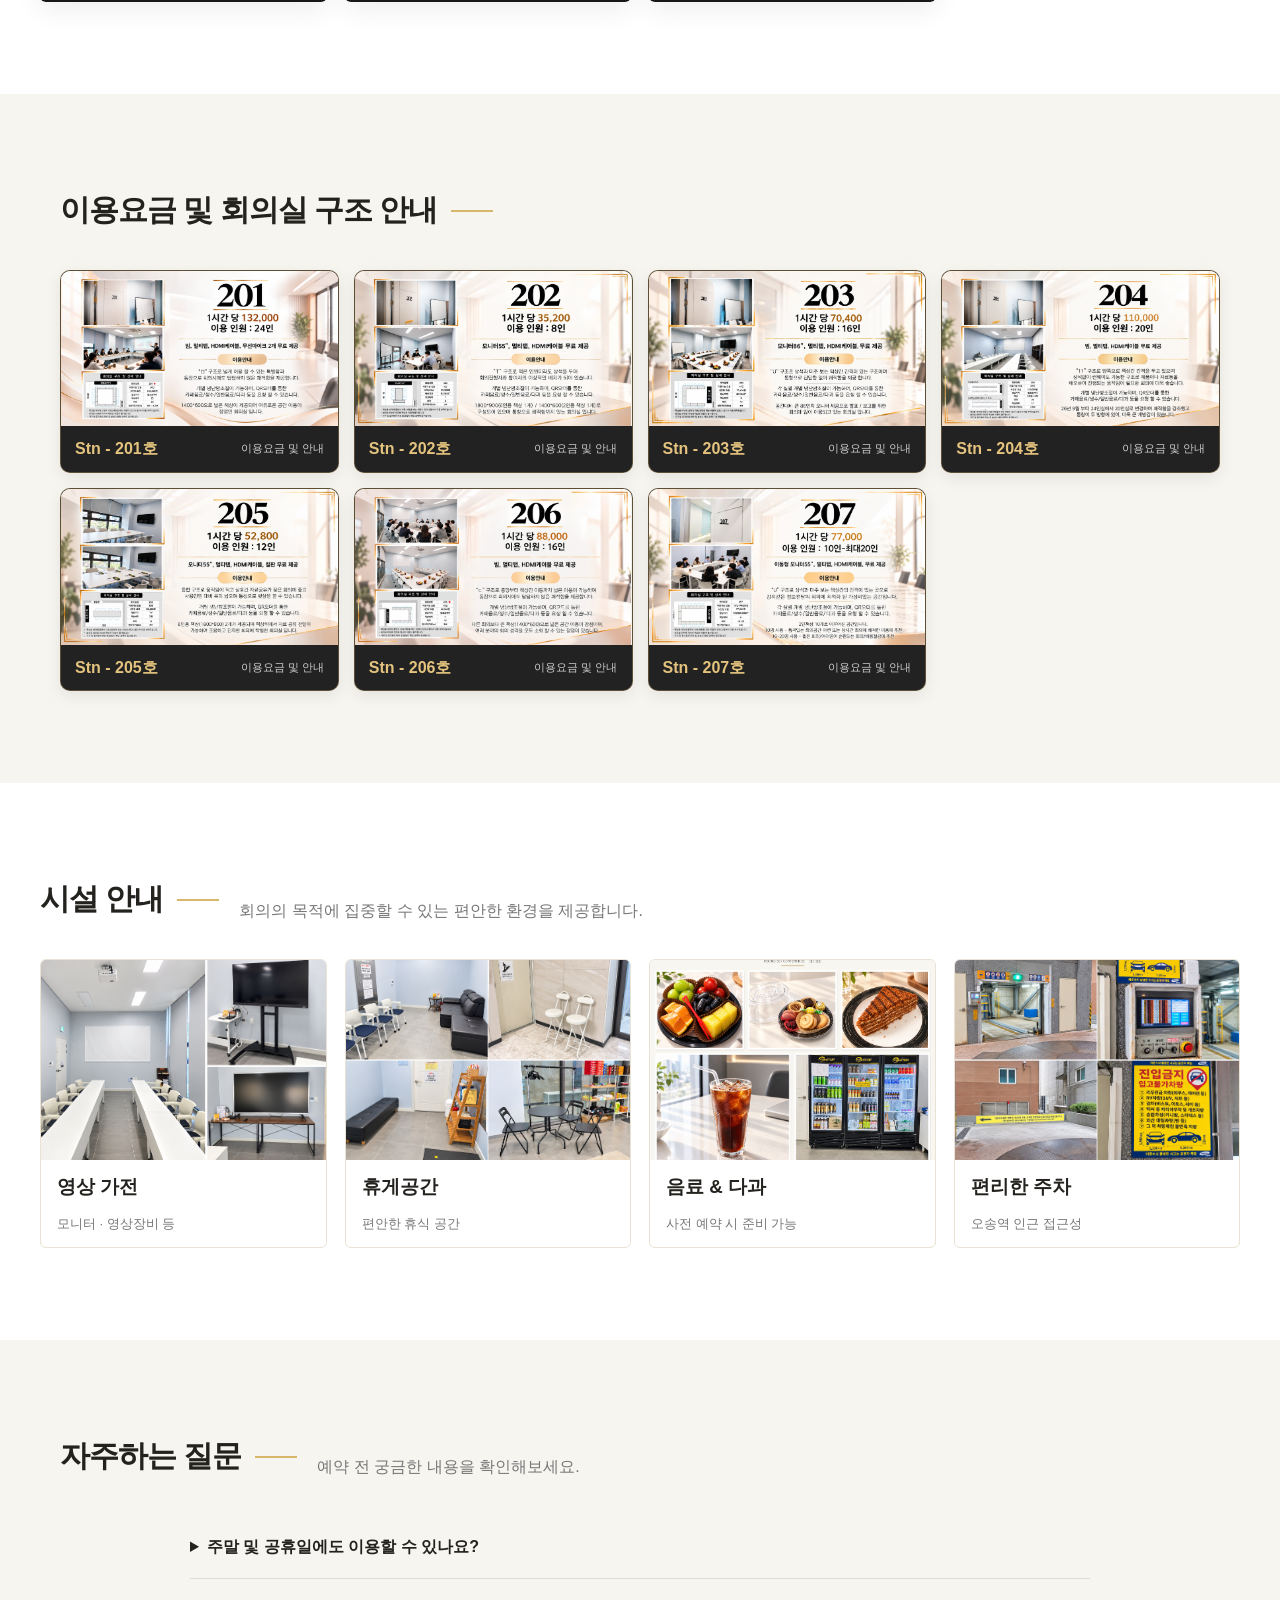
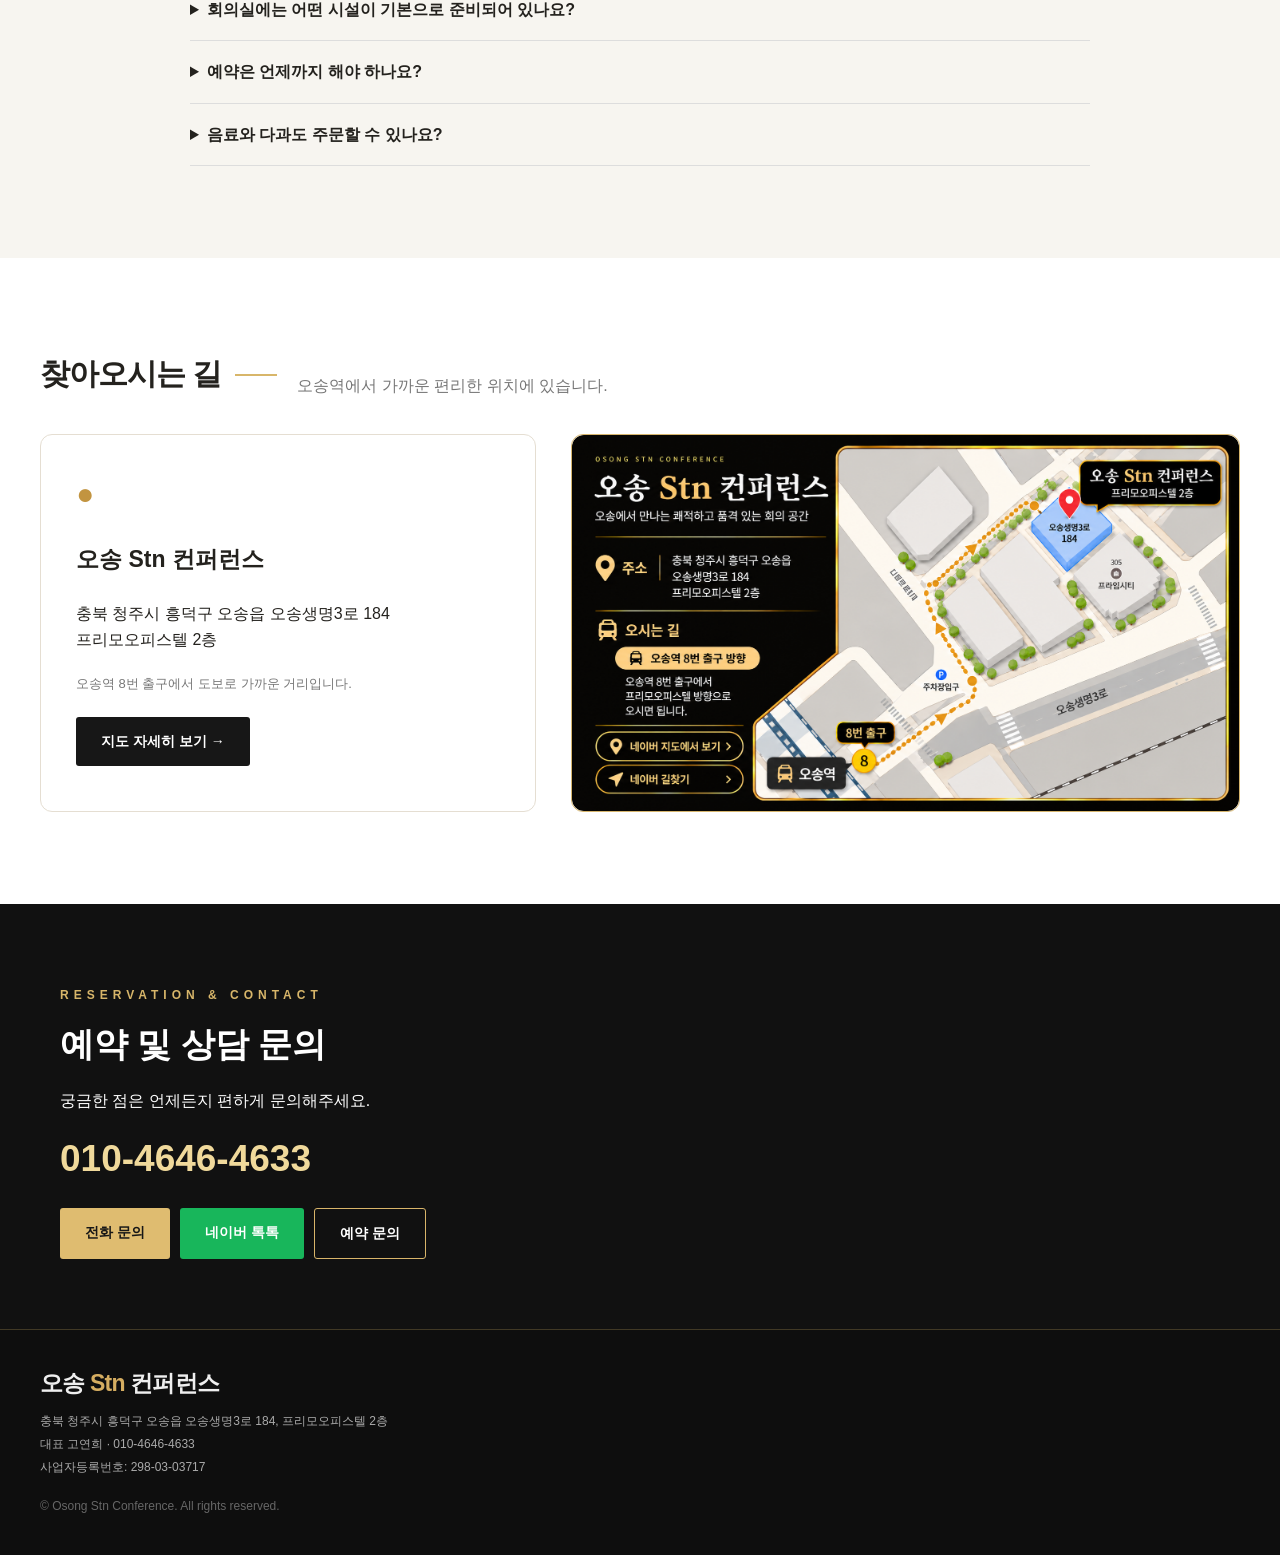
==== commit 509e5091: "Add files via upload" ====
--- a/index.html
+++ b/index.html
@@ -363,7 +363,7 @@
   <div class="room-modal-box" role="dialog" aria-modal="true" aria-labelledby="modalTitle">
     <button class="modal-close" data-close aria-label="닫기">×</button>
     <div class="modal-head"><span>ROOM DETAIL</span><h2 id="modalTitle">회의실 안내</h2></div>
-    <img id="modalImage" class="modal-image" src="" alt="회의실 상세 안내">
+    <div id="modalGallery" class="modal-gallery"><img id="modalImage" class="modal-image" src="" alt="회의실 상세 안내"><img id="modalImage2" class="modal-image modal-image-secondary" src="" alt="203호 회의실 추가 전경" hidden></div>
     <div class="modal-actions"><a id="modalCall" class="btn gold" href="tel:01046464633">전화 문의</a><a class="btn outline-dark" href="/booking-test.html">예약 문의</a></div>
   </div>
 </div>
--- a/style.css
+++ b/style.css
@@ -643,3 +643,9 @@
   .stn-kakao-banner .stn-button svg { width:12px !important; height:12px !important; }
   .stn-banner-close { width:21px !important; height:21px !important; font-size:16px !important; line-height:18px !important; }
 }
+
+/* Room detail gallery: show both 203호 angles together */
+.modal-gallery{display:grid;grid-template-columns:1fr;gap:12px}
+.modal-image-secondary[hidden]{display:none}
+@media(min-width:760px){.modal-gallery:has(.modal-image-secondary:not([hidden])){grid-template-columns:1fr 1fr;align-items:start}}
+.modal-gallery .modal-image{width:100%;height:auto;object-fit:contain}
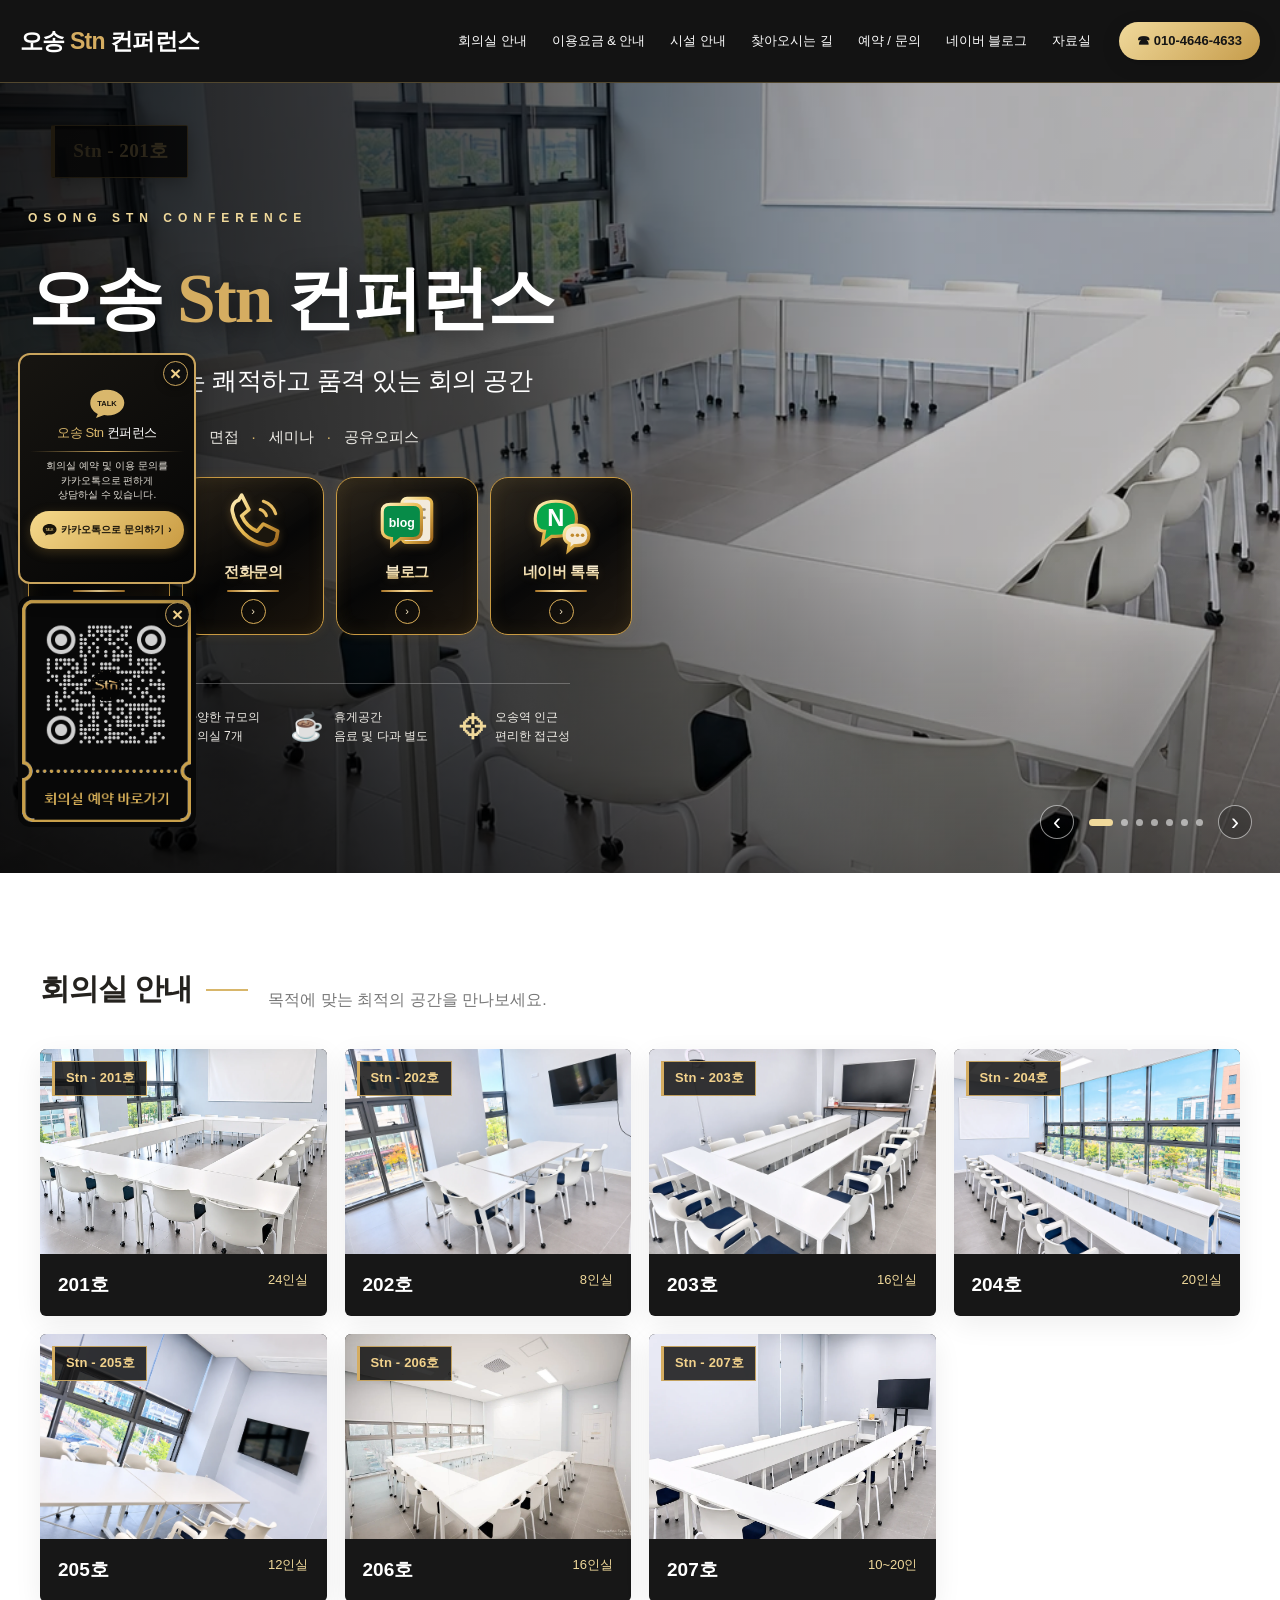
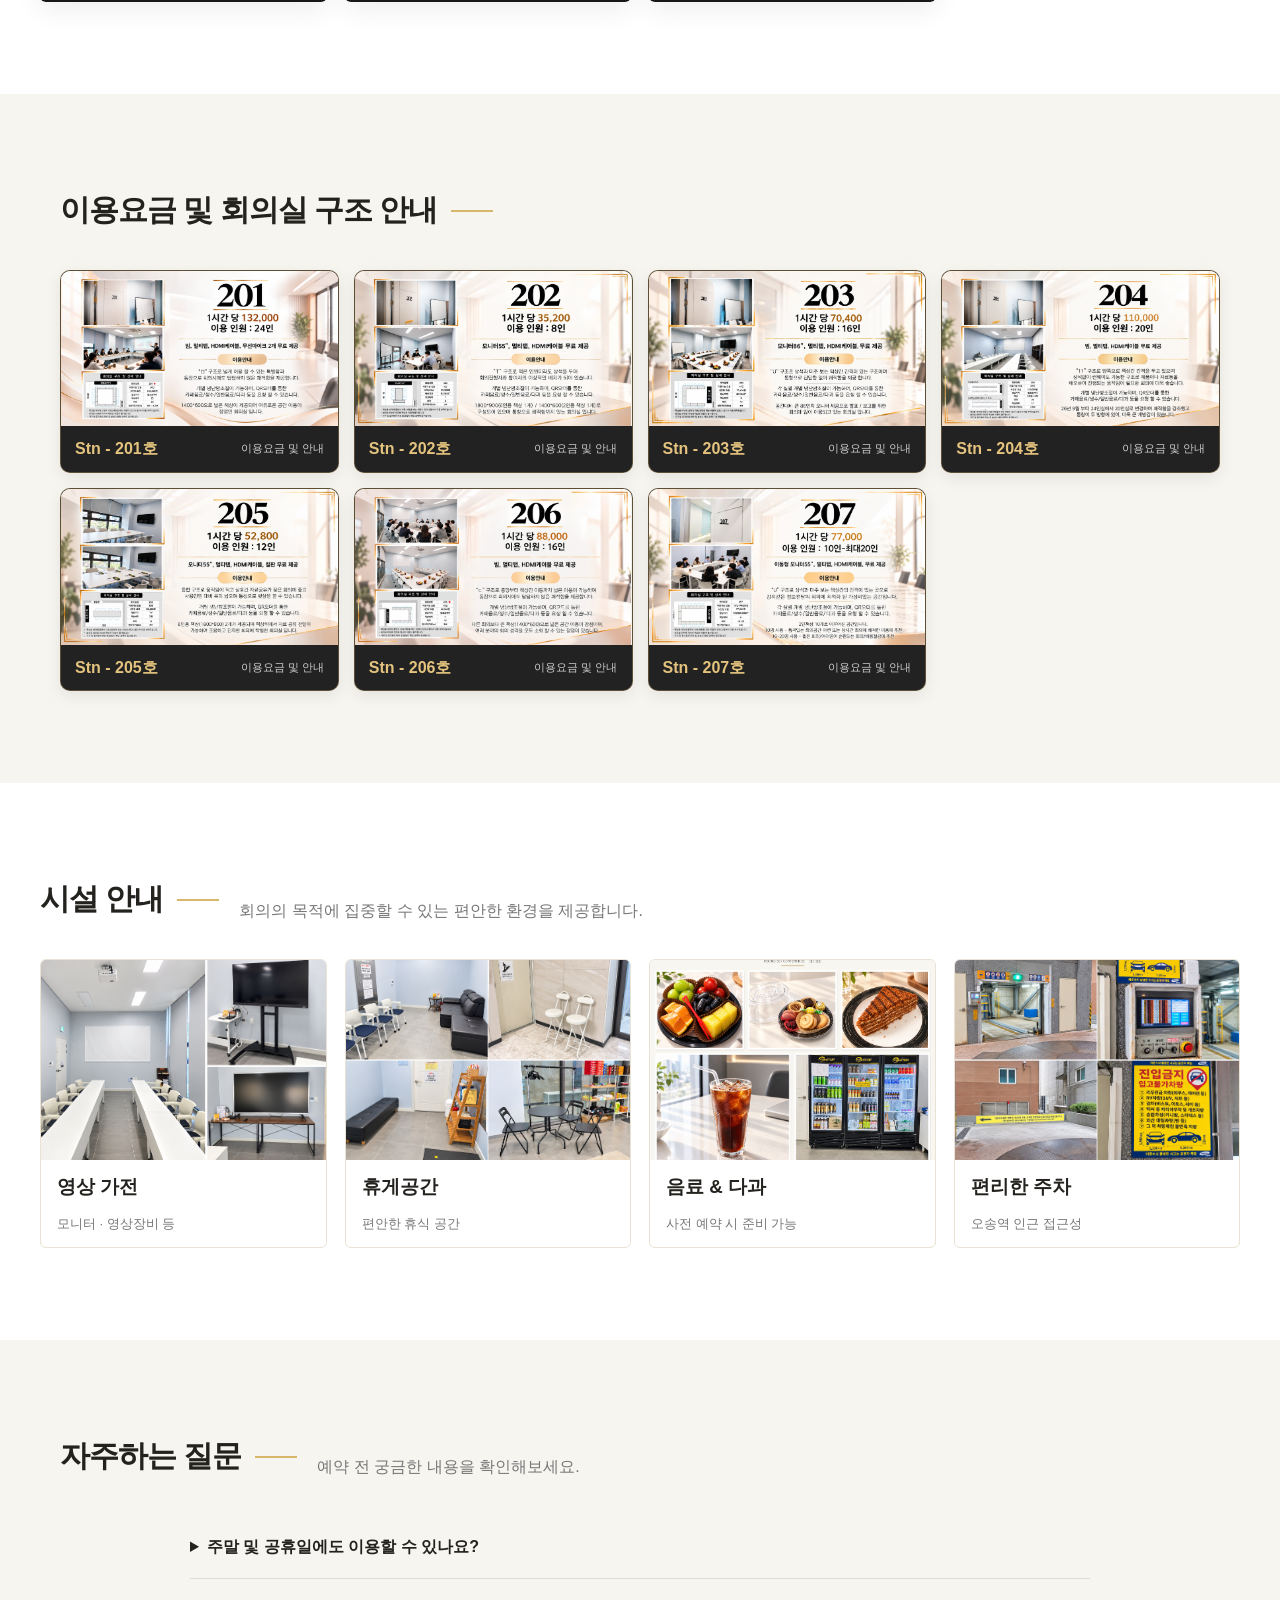
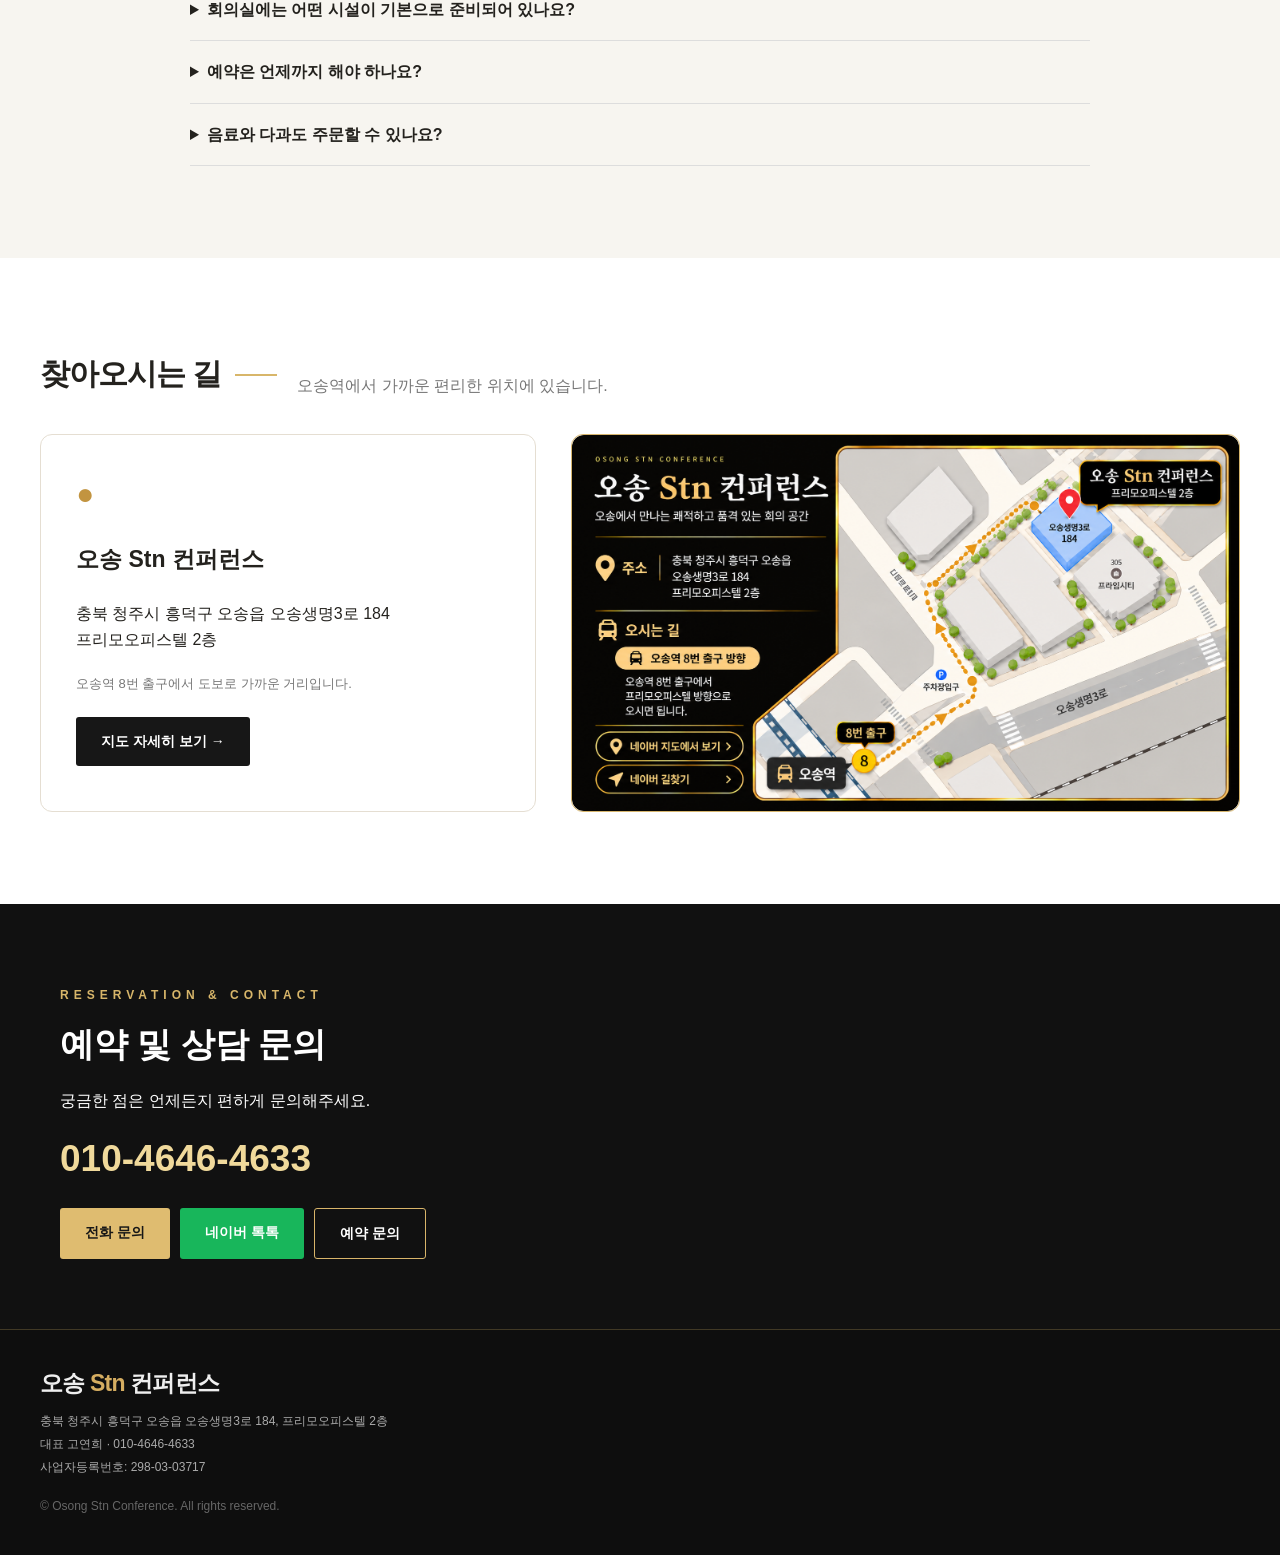
==== commit c6203a7f: "Add files via upload" ====
--- a/index.html
+++ b/index.html
@@ -45,11 +45,27 @@
     <h1>오송 <em>Stn</em> 컨퍼런스</h1>
     <p class="hero-sub">오송에서 만나는 쾌적하고 품격 있는 회의 공간</p>
    <p class="hero-tags" style="text-align:left;margin-left:0;padding-left:0;width:100%;">회의 <i>·</i> 교육 <i>·</i> 강의 <i>·</i> 면접 <i>·</i> 세미나 <i>·</i> 공유오피스</p>
-<div class="hero-buttons" style="display:flex;justify-content:flex-start;align-items:center;gap:14px;flex-wrap:wrap;margin-top:24px;width:100%;max-width:100%;margin-left:0;padding:0;text-align:left;">
-<a href="/booking-test.html" rel="noopener noreferrer" style="width:78px;height:78px;border:1px solid #c9a45c;border-radius:50%;display:flex;flex-direction:column;align-items:center;justify-content:center;gap:5px;color:#fff;text-decoration:none;background:rgba(0,0,0,.45);box-sizing:border-box;"><svg width="30" height="30" viewBox="0 0 24 24" fill="none" stroke="#d8b66a" stroke-width="1.6" stroke-linecap="round" stroke-linejoin="round"><path d="M7 3h8l4 4v14H5V3z"/><path d="M15 3v5h4M8 12h8M8 16h6"/></svg><span style="font-size:12px;">예약 문의</span></a>
-<a href="tel:01046464633" style="width:78px;height:78px;border:1px solid #c9a45c;border-radius:50%;display:flex;flex-direction:column;align-items:center;justify-content:center;gap:5px;color:#fff;text-decoration:none;background:rgba(0,0,0,.45);box-sizing:border-box;"><svg width="30" height="30" viewBox="0 0 24 24" fill="none" stroke="#d8b66a" stroke-width="1.6" stroke-linecap="round" stroke-linejoin="round"><path d="M22 16.9v3a2 2 0 0 1-2.2 2A19.8 19.8 0 0 1 11.2 19a19.4 19.4 0 0 1-6-6A19.8 19.8 0 0 1 2.1 4.2 2 2 0 0 1 4.1 2h3a2 2 0 0 1 2 1.7l.5 2.8a2 2 0 0 1-.6 1.9L7.2 10a16 16 0 0 0 6 6l1.6-1.8a2 2 0 0 1 1.9-.6l2.8.5a2 2 0 0 1 1.7 2z"/></svg><span style="font-size:12px;">전화 문의</span></a>
-<a href="https://blog.naver.com/osstncc" target="_blank" rel="noopener noreferrer" style="width:78px;height:78px;border:1px solid #c9a45c;border-radius:50%;display:flex;flex-direction:column;align-items:center;justify-content:center;gap:5px;color:#fff;text-decoration:none;background:rgba(0,0,0,.45);box-sizing:border-box;"><svg width="30" height="30" viewBox="0 0 24 24" fill="none" stroke="#d8b66a" stroke-width="1.6" stroke-linecap="round" stroke-linejoin="round"><path d="M12 20h9"/><path d="M16.5 3.5a2.1 2.1 0 0 1 3 3L9 17l-4 1 1-4z"/></svg><span style="font-size:12px;">블로그</span></a>
-<a href="https://talk.naver.com/W7R30C9" target="_blank" rel="noopener noreferrer" style="width:78px;height:78px;border:1px solid #c9a45c;border-radius:50%;display:flex;flex-direction:column;align-items:center;justify-content:center;gap:5px;color:#fff;text-decoration:none;background:rgba(0,0,0,.45);box-sizing:border-box;"><svg width="30" height="30" viewBox="0 0 24 24" fill="none" stroke="#d8b66a" stroke-width="1.6" stroke-linecap="round" stroke-linejoin="round"><path d="M21 11.5a8.4 8.4 0 0 1-.9 3.8 8.5 8.5 0 0 1-7.6 4.7 8.4 8.4 0 0 1-3.8-.9L3 21l1.9-5.7a8.4 8.4 0 0 1-.9-3.8 8.5 8.5 0 0 1 4.7-7.6 8.4 8.4 0 0 1 3.8-.9h.5a8.5 8.5 0 0 1 8 8z"/></svg><span style="font-size:12px;">네이버 톡톡</span></a>
+<div class="hero-buttons stn-quick-links" aria-label="빠른 문의 메뉴">
+<a class="stn-quick-card" href="/booking-test.html" aria-label="예약 문의">
+  <span class="stn-quick-icon" aria-hidden="true">
+    <svg viewBox="0 0 64 64" role="img"><defs><linearGradient id="goldCalendar" x1="0" y1="0" x2="1" y2="1"><stop stop-color="#fff0bd"/><stop offset=".48" stop-color="#e7b94f"/><stop offset="1" stop-color="#9d641b"/></linearGradient></defs><rect x="10" y="13" width="44" height="40" rx="7" fill="#17130d" stroke="url(#goldCalendar)" stroke-width="3"/><path d="M10 25h44M21 8v12M43 8v12" fill="none" stroke="url(#goldCalendar)" stroke-width="4" stroke-linecap="round"/><path d="M19 33h7m5 0h7m5 0h3M19 42h7m5 0h7" stroke="#d6ad61" stroke-width="3" stroke-linecap="round"/><circle cx="47" cy="46" r="11" fill="#17130d" stroke="url(#goldCalendar)" stroke-width="3"/><path d="m42 46 4 4 7-8" fill="none" stroke="#fff0bd" stroke-width="3" stroke-linecap="round" stroke-linejoin="round"/></svg>
+  </span><span class="stn-quick-label">예약문의</span><span class="stn-quick-rule"></span><span class="stn-quick-arrow">›</span>
+</a>
+<a class="stn-quick-card" href="tel:01046464633" aria-label="전화 문의">
+  <span class="stn-quick-icon" aria-hidden="true">
+    <svg viewBox="0 0 64 64" role="img"><defs><linearGradient id="goldPhone" x1="0" y1="0" x2="1" y2="1"><stop stop-color="#fff0bd"/><stop offset=".5" stop-color="#e7b94f"/><stop offset="1" stop-color="#9d641b"/></linearGradient></defs><path d="M18 9c-4 1-7 6-6 11 3 16 16 29 32 32 5 1 10-2 11-7l1-6-14-7-6 7c-7-3-12-8-15-15l7-6-7-14z" fill="#1b160d" stroke="url(#goldPhone)" stroke-width="3.5" stroke-linejoin="round"/><path d="M42 10c6 2 10 6 12 12M39 18c3 1 5 3 6 6" fill="none" stroke="#e8bd63" stroke-width="3" stroke-linecap="round"/></svg>
+  </span><span class="stn-quick-label">전화문의</span><span class="stn-quick-rule"></span><span class="stn-quick-arrow">›</span>
+</a>
+<a class="stn-quick-card" href="https://blog.naver.com/osstncc" target="_blank" rel="noopener noreferrer" aria-label="블로그">
+  <span class="stn-quick-icon" aria-hidden="true">
+    <svg viewBox="0 0 64 64" role="img"><defs><linearGradient id="goldDoc" x1="0" y1="0" x2="1" y2="1"><stop stop-color="#fff0bd"/><stop offset=".5" stop-color="#e7b94f"/><stop offset="1" stop-color="#9d641b"/></linearGradient></defs><rect x="27" y="7" width="29" height="43" rx="5" fill="#f2eadb" stroke="url(#goldDoc)" stroke-width="3"/><path d="M34 18h15M34 26h15M34 34h12" stroke="#9c8c70" stroke-width="2.5" stroke-linecap="round"/><path d="M8 20q0-7 8-7h22q8 0 8 7v18q0 8-8 8H26l-9 7v-7q-9-1-9-8z" fill="#078b48" stroke="url(#goldDoc)" stroke-width="3"/><text x="27" y="35" text-anchor="middle" font-size="12" font-weight="700" fill="#fff">blog</text></svg>
+  </span><span class="stn-quick-label">블로그</span><span class="stn-quick-rule"></span><span class="stn-quick-arrow">›</span>
+</a>
+<a class="stn-quick-card" href="https://talk.naver.com/W7R30C9" target="_blank" rel="noopener noreferrer" aria-label="네이버 톡톡">
+  <span class="stn-quick-icon" aria-hidden="true">
+    <svg viewBox="0 0 64 64" role="img"><defs><linearGradient id="goldTalk" x1="0" y1="0" x2="1" y2="1"><stop stop-color="#fff0bd"/><stop offset=".5" stop-color="#e7b94f"/><stop offset="1" stop-color="#9d641b"/></linearGradient></defs><path d="M7 27q0-17 20-17t20 17q0 17-20 17h-4l-9 7 2-12Q7 39 7 27z" fill="#08a64a" stroke="url(#goldTalk)" stroke-width="3"/><text x="27" y="34" text-anchor="middle" font-size="23" font-weight="800" fill="#fff">N</text><path d="M35 43q0-10 12-10t12 10q0 10-12 10h-2l-6 5 1-7q-5-2-5-8z" fill="#f5ead6" stroke="url(#goldTalk)" stroke-width="3"/><circle cx="43" cy="43" r="1.7" fill="#c18b2f"/><circle cx="48" cy="43" r="1.7" fill="#c18b2f"/><circle cx="53" cy="43" r="1.7" fill="#c18b2f"/></svg>
+  </span><span class="stn-quick-label">네이버 톡톡</span><span class="stn-quick-rule"></span><span class="stn-quick-arrow">›</span>
+</a>
 </div>
 
     <div class="hero-points">
--- a/style.css
+++ b/style.css
@@ -649,3 +649,101 @@
 .modal-image-secondary[hidden]{display:none}
 @media(min-width:760px){.modal-gallery:has(.modal-image-secondary:not([hidden])){grid-template-columns:1fr 1fr;align-items:start}}
 .modal-gallery .modal-image{width:100%;height:auto;object-fit:contain}
+
+
+/* Stn premium quick-link cards: black + champagne ivory + gold */
+.hero-buttons.stn-quick-links {
+  display:grid !important;
+  grid-template-columns:repeat(4,minmax(112px,142px));
+  gap:12px !important;
+  align-items:stretch;
+  width:auto !important;
+  max-width:100%;
+  margin-top:28px !important;
+}
+.stn-quick-card {
+  min-height:154px;
+  padding:13px 9px 10px;
+  display:flex;
+  flex-direction:column;
+  align-items:center;
+  justify-content:flex-start;
+  gap:5px;
+  color:#f5e9c9 !important;
+  text-decoration:none !important;
+  text-align:center;
+  border:1.5px solid #c99a42;
+  border-radius:18px;
+  background:linear-gradient(145deg,rgba(43,34,20,.82),rgba(5,5,5,.96) 52%,rgba(28,20,10,.9));
+  box-shadow:inset 0 0 18px rgba(231,185,79,.08),0 0 12px rgba(210,158,57,.12);
+  transition:transform .2s ease,border-color .2s ease,box-shadow .2s ease;
+}
+.stn-quick-card:hover,.stn-quick-card:focus-visible {
+  transform:translateY(-3px);
+  border-color:#ffe2a0;
+  box-shadow:inset 0 0 22px rgba(231,185,79,.13),0 0 19px rgba(231,185,79,.28);
+  outline:none;
+}
+.stn-quick-icon { width:66px;height:66px;display:flex;align-items:center;justify-content:center; }
+.stn-quick-icon svg { width:100%;height:100%;overflow:visible;filter:drop-shadow(0 2px 4px rgba(218,165,69,.25)); }
+.stn-quick-label {
+  margin-top:1px;
+  font-size:15px;
+  line-height:1.25;
+  font-weight:800;
+  letter-spacing:-.5px;
+  color:#f7edda;
+  background:linear-gradient(180deg,#fff8e9 0%,#f0dba9 62%,#d8ad5a 100%);
+  -webkit-background-clip:text;
+  background-clip:text;
+  -webkit-text-fill-color:transparent;
+  text-shadow:0 1px 8px rgba(223,183,105,.12);
+}
+.stn-quick-rule { display:block;width:52px;height:2px;margin-top:3px;border-radius:3px;background:linear-gradient(90deg,#a87528,#ffe2a0,#b37c2b); }
+.stn-quick-arrow {
+  display:flex;align-items:center;justify-content:center;
+  width:25px;height:25px;margin-top:2px;
+  border:1px solid #d9ad58;border-radius:50%;
+  color:#f8e9c7;font-size:23px;line-height:18px;font-weight:400;
+}
+@media(max-width:900px) {
+  .hero-buttons.stn-quick-links { grid-template-columns:repeat(4,minmax(0,1fr));gap:9px !important; }
+  .stn-quick-card { min-height:140px;padding:11px 6px 9px; }
+  .stn-quick-icon { width:58px;height:58px; }
+}
+@media(max-width:600px) {
+  .hero-buttons.stn-quick-links {
+    display:grid !important;
+    grid-template-columns:repeat(2,minmax(112px,1fr));
+    width:min(100%,310px) !important;
+    gap:10px !important;
+    margin-top:20px !important;
+  }
+  .stn-quick-card { min-height:126px;border-radius:14px;padding:8px 6px; }
+  .stn-quick-icon { width:53px;height:53px; }
+  .stn-quick-label { font-size:13px; }
+  .stn-quick-rule { width:44px; }
+  .stn-quick-arrow { width:22px;height:22px;font-size:20px; }
+}
+
+
+/* Override legacy circular quick-link sizing for the new rectangular cards */
+.hero-inner .hero-buttons.stn-quick-links { display:grid !important; grid-template-columns:repeat(4,minmax(112px,142px)) !important; width:auto !important; }
+.hero-inner .hero-buttons.stn-quick-links .stn-quick-card {
+  width:auto !important; min-width:0 !important; max-width:none !important;
+  height:auto !important; min-height:154px !important; max-height:none !important;
+  flex:initial !important; aspect-ratio:auto !important; border-radius:18px !important;
+  padding:13px 9px 10px !important; background:linear-gradient(145deg,rgba(43,34,20,.82),rgba(5,5,5,.96) 52%,rgba(28,20,10,.9)) !important;
+  border:1.5px solid #c99a42 !important; color:#f5e9c9 !important;
+}
+.hero-inner .hero-buttons.stn-quick-links .stn-quick-icon svg { width:100% !important; height:100% !important; }
+.hero-inner .hero-buttons.stn-quick-links .stn-quick-label { font-size:15px !important; }
+@media(max-width:900px) {
+  .hero-inner .hero-buttons.stn-quick-links { grid-template-columns:repeat(4,minmax(0,1fr)) !important; }
+}
+@media(max-width:600px) {
+  .hero-inner .hero-buttons.stn-quick-links { grid-template-columns:repeat(2,minmax(112px,1fr)) !important; width:min(100%,310px) !important; }
+  .hero-inner .hero-buttons.stn-quick-links .stn-quick-card { min-height:126px !important; height:auto !important; width:auto !important; flex:initial !important; border-radius:14px !important; padding:8px 6px !important; }
+  .hero-inner .hero-buttons.stn-quick-links .stn-quick-icon { width:53px !important; height:53px !important; }
+  .hero-inner .hero-buttons.stn-quick-links .stn-quick-label { font-size:13px !important; }
+}
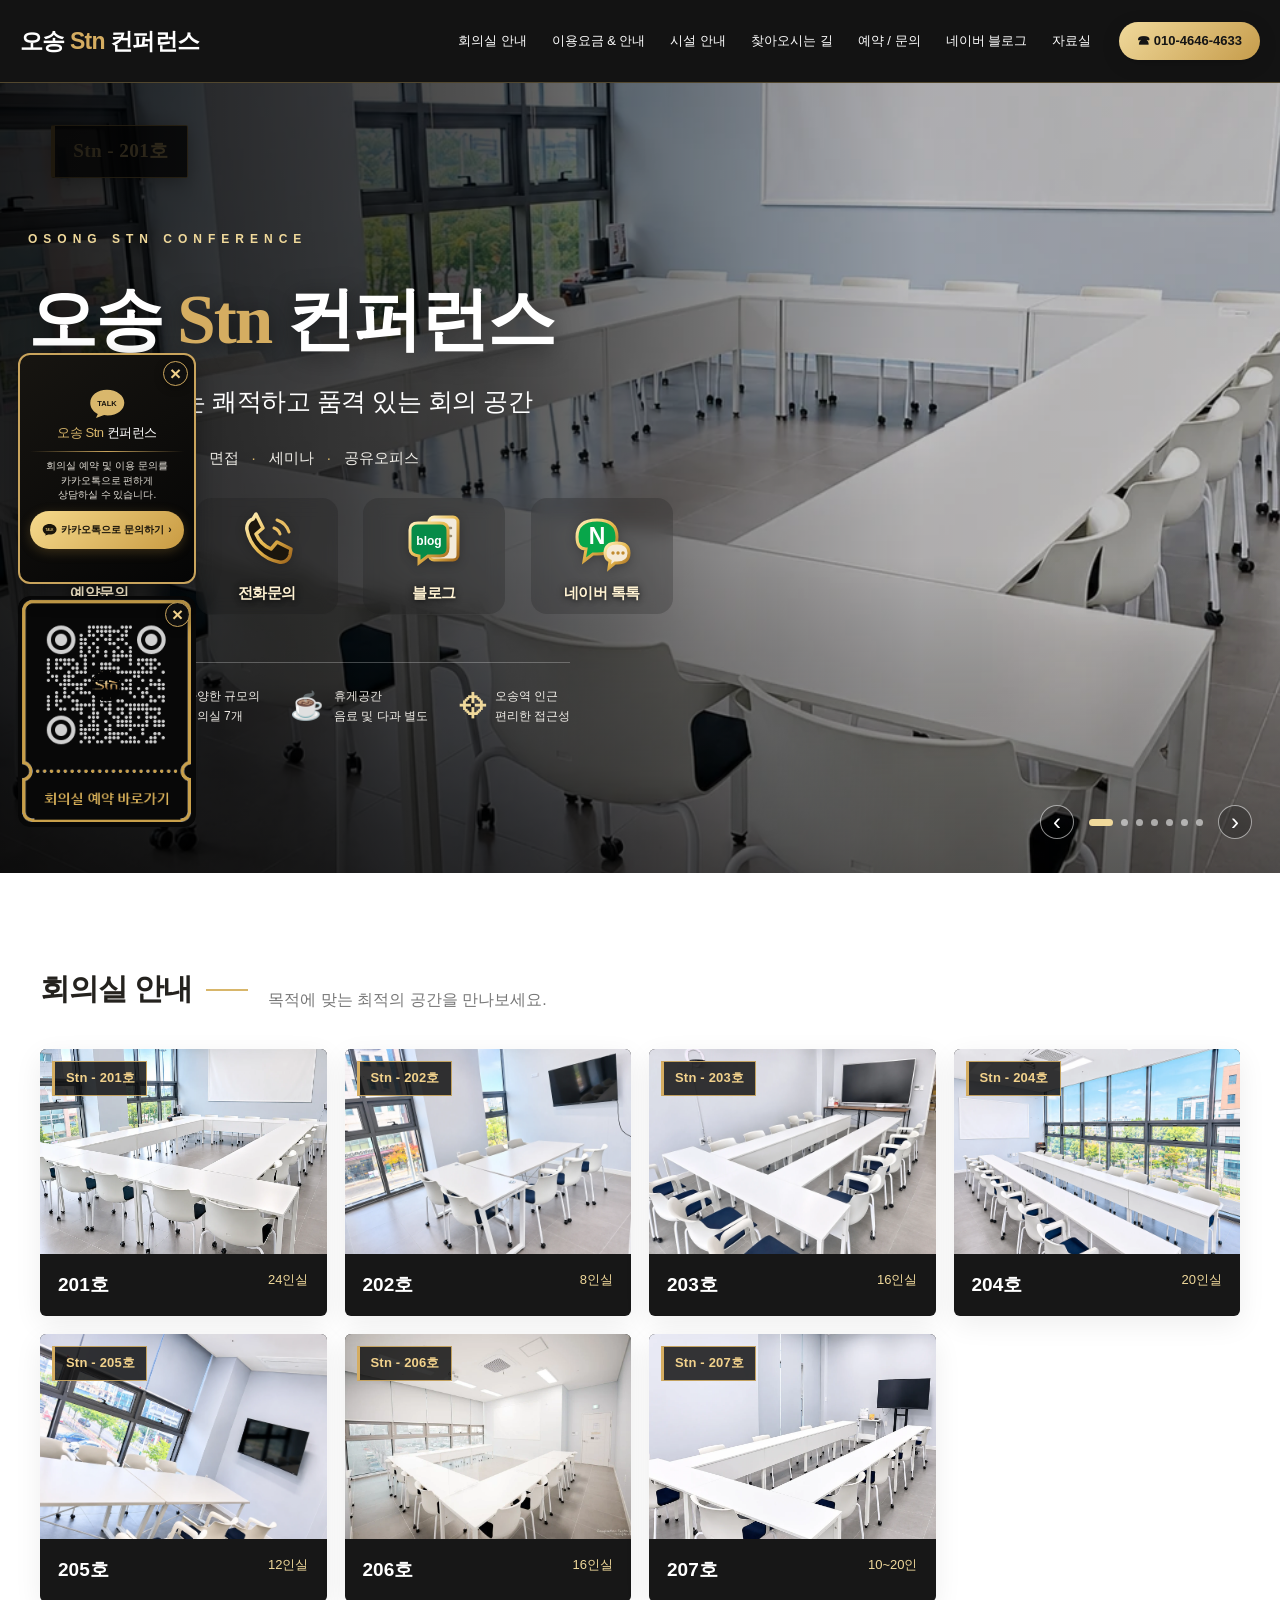
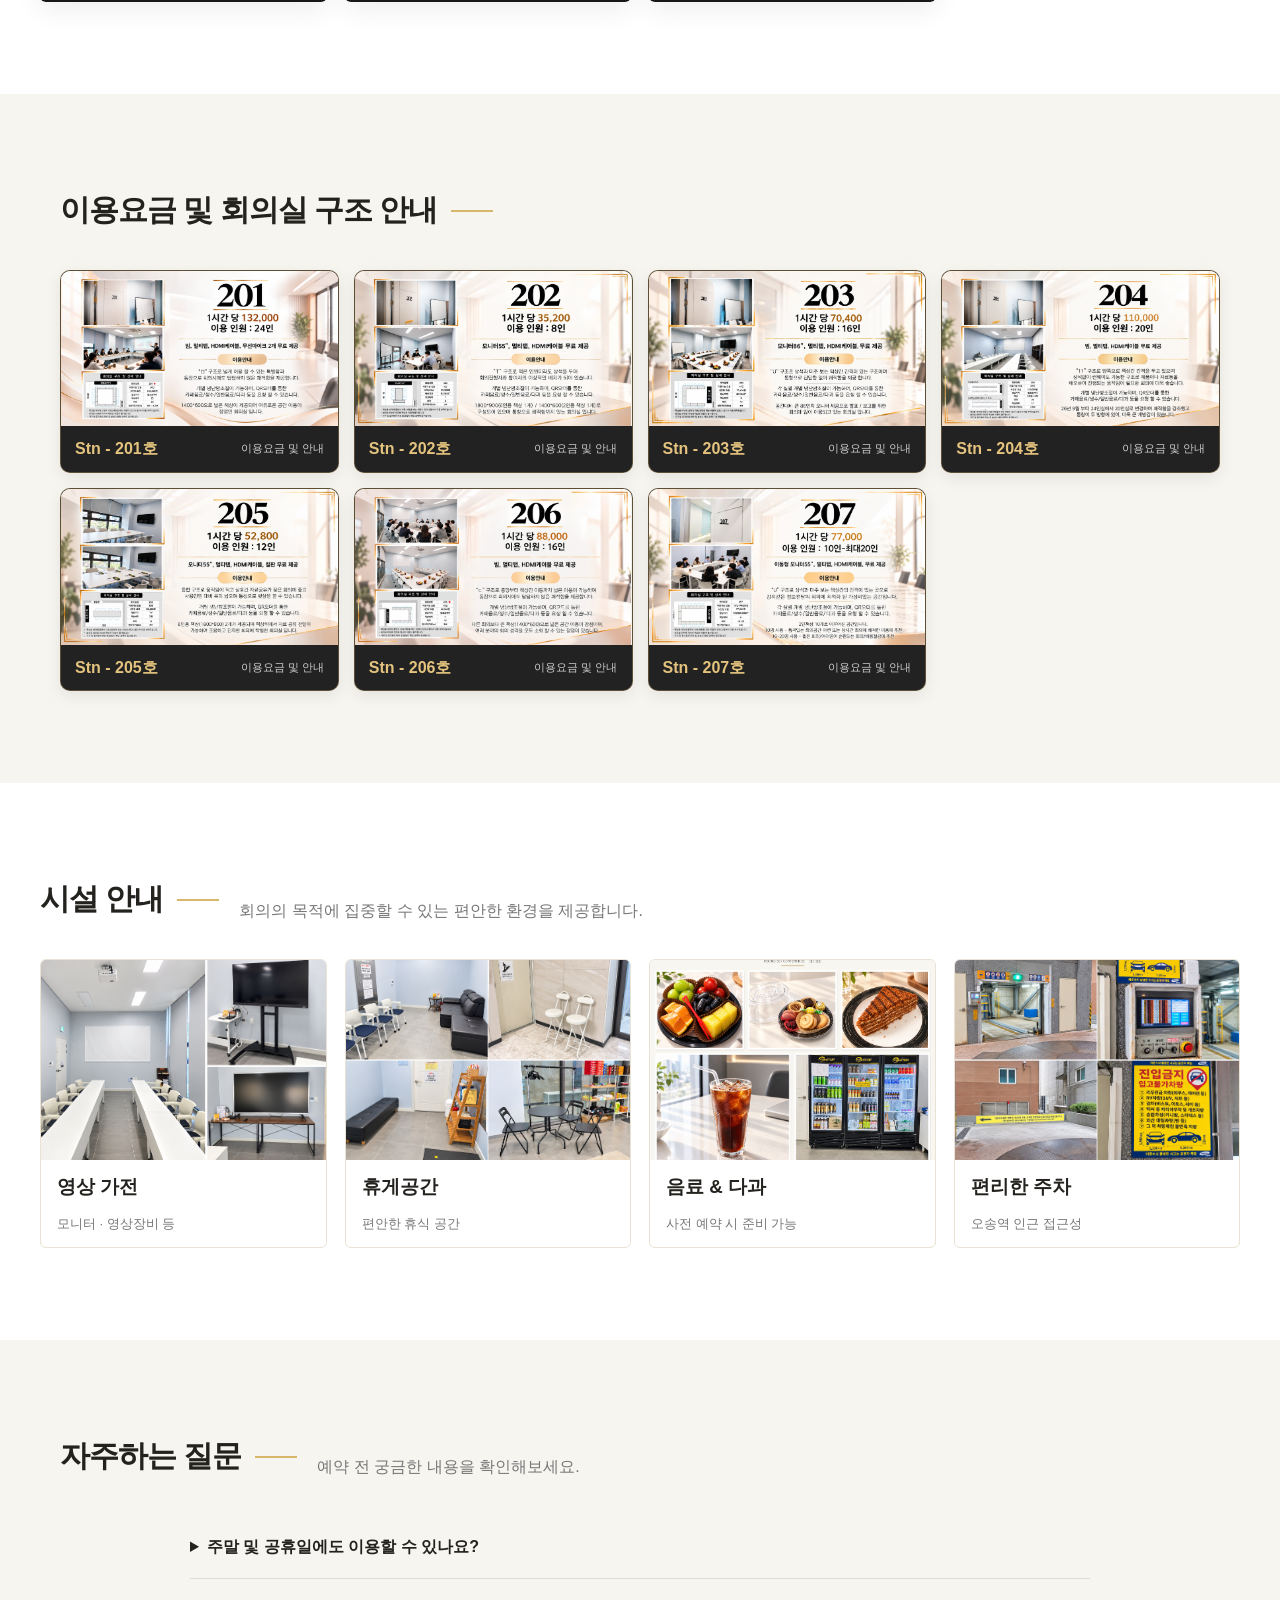
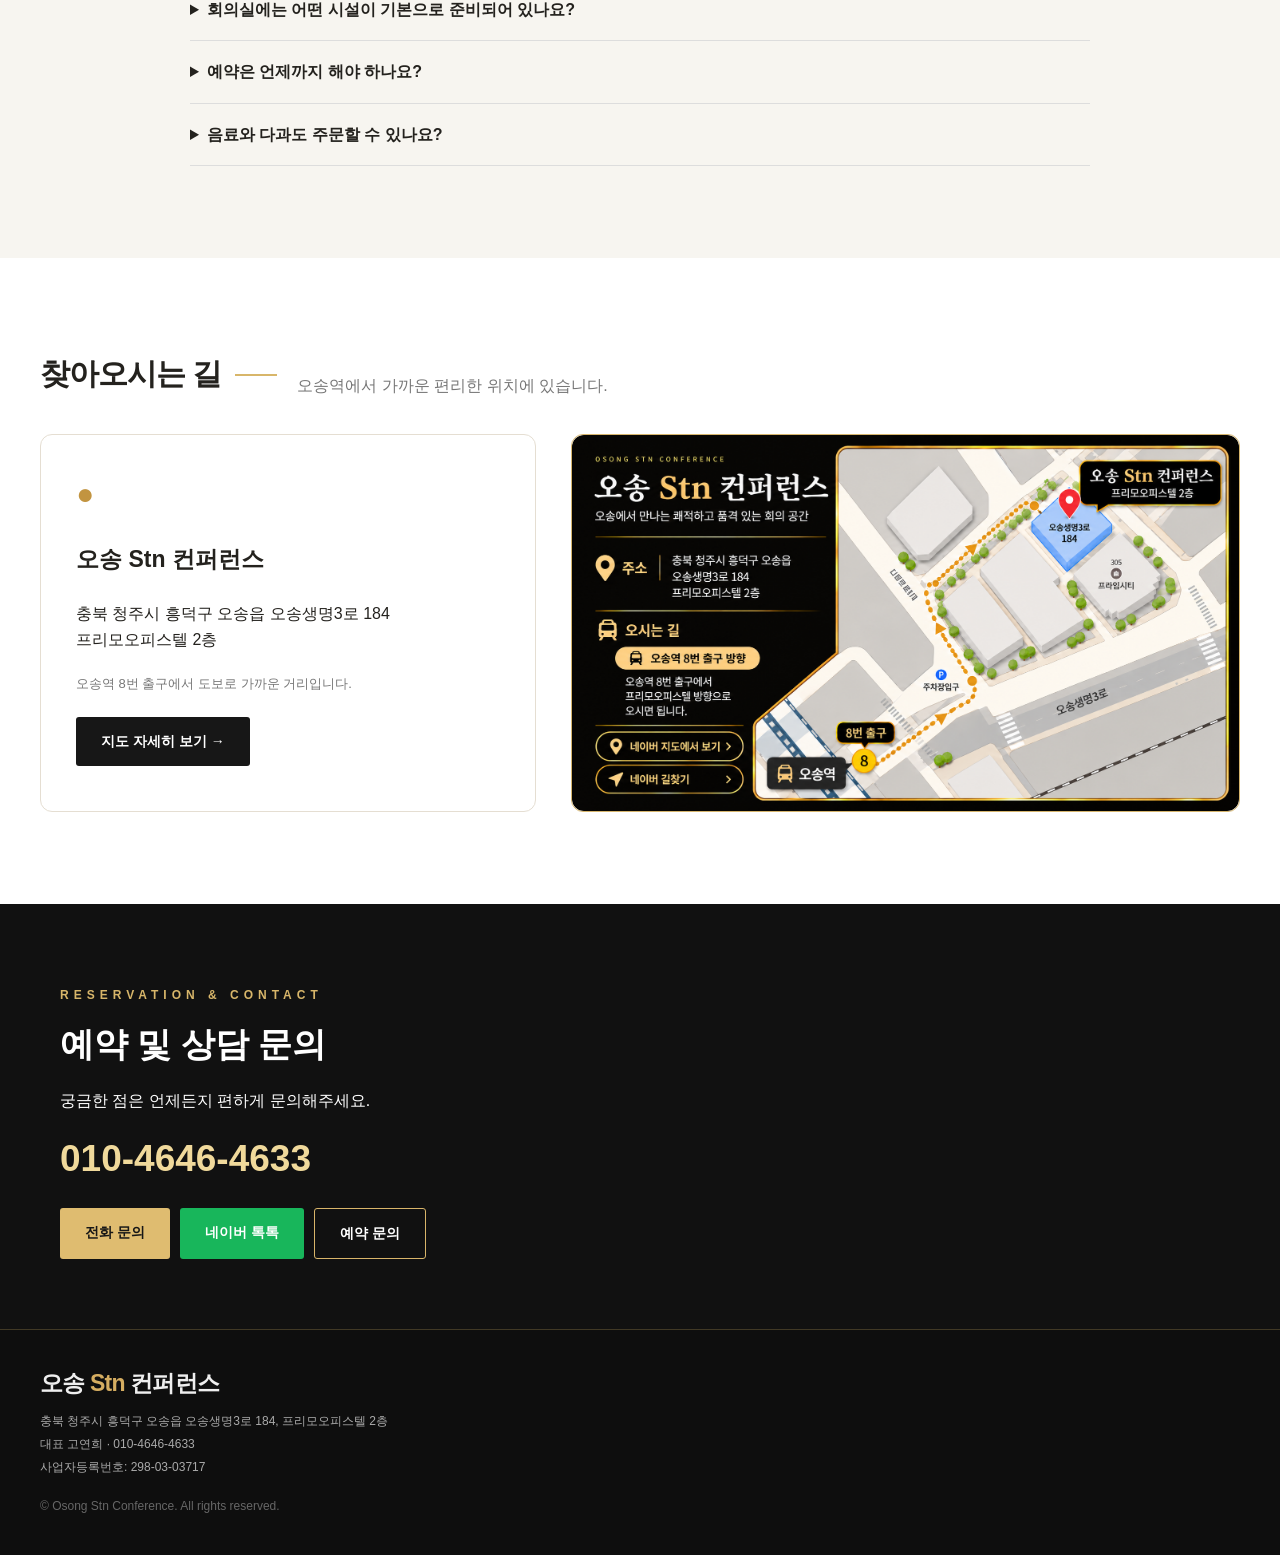
==== commit ce26d4bd: "Add files via upload" ====
--- a/index.html
+++ b/index.html
@@ -49,22 +49,22 @@
 <a class="stn-quick-card" href="/booking-test.html" aria-label="예약 문의">
   <span class="stn-quick-icon" aria-hidden="true">
     <svg viewBox="0 0 64 64" role="img"><defs><linearGradient id="goldCalendar" x1="0" y1="0" x2="1" y2="1"><stop stop-color="#fff0bd"/><stop offset=".48" stop-color="#e7b94f"/><stop offset="1" stop-color="#9d641b"/></linearGradient></defs><rect x="10" y="13" width="44" height="40" rx="7" fill="#17130d" stroke="url(#goldCalendar)" stroke-width="3"/><path d="M10 25h44M21 8v12M43 8v12" fill="none" stroke="url(#goldCalendar)" stroke-width="4" stroke-linecap="round"/><path d="M19 33h7m5 0h7m5 0h3M19 42h7m5 0h7" stroke="#d6ad61" stroke-width="3" stroke-linecap="round"/><circle cx="47" cy="46" r="11" fill="#17130d" stroke="url(#goldCalendar)" stroke-width="3"/><path d="m42 46 4 4 7-8" fill="none" stroke="#fff0bd" stroke-width="3" stroke-linecap="round" stroke-linejoin="round"/></svg>
-  </span><span class="stn-quick-label">예약문의</span><span class="stn-quick-rule"></span><span class="stn-quick-arrow">›</span>
+  </span><span class="stn-quick-label">예약문의</span>
 </a>
 <a class="stn-quick-card" href="tel:01046464633" aria-label="전화 문의">
   <span class="stn-quick-icon" aria-hidden="true">
     <svg viewBox="0 0 64 64" role="img"><defs><linearGradient id="goldPhone" x1="0" y1="0" x2="1" y2="1"><stop stop-color="#fff0bd"/><stop offset=".5" stop-color="#e7b94f"/><stop offset="1" stop-color="#9d641b"/></linearGradient></defs><path d="M18 9c-4 1-7 6-6 11 3 16 16 29 32 32 5 1 10-2 11-7l1-6-14-7-6 7c-7-3-12-8-15-15l7-6-7-14z" fill="#1b160d" stroke="url(#goldPhone)" stroke-width="3.5" stroke-linejoin="round"/><path d="M42 10c6 2 10 6 12 12M39 18c3 1 5 3 6 6" fill="none" stroke="#e8bd63" stroke-width="3" stroke-linecap="round"/></svg>
-  </span><span class="stn-quick-label">전화문의</span><span class="stn-quick-rule"></span><span class="stn-quick-arrow">›</span>
+  </span><span class="stn-quick-label">전화문의</span>
 </a>
 <a class="stn-quick-card" href="https://blog.naver.com/osstncc" target="_blank" rel="noopener noreferrer" aria-label="블로그">
   <span class="stn-quick-icon" aria-hidden="true">
     <svg viewBox="0 0 64 64" role="img"><defs><linearGradient id="goldDoc" x1="0" y1="0" x2="1" y2="1"><stop stop-color="#fff0bd"/><stop offset=".5" stop-color="#e7b94f"/><stop offset="1" stop-color="#9d641b"/></linearGradient></defs><rect x="27" y="7" width="29" height="43" rx="5" fill="#f2eadb" stroke="url(#goldDoc)" stroke-width="3"/><path d="M34 18h15M34 26h15M34 34h12" stroke="#9c8c70" stroke-width="2.5" stroke-linecap="round"/><path d="M8 20q0-7 8-7h22q8 0 8 7v18q0 8-8 8H26l-9 7v-7q-9-1-9-8z" fill="#078b48" stroke="url(#goldDoc)" stroke-width="3"/><text x="27" y="35" text-anchor="middle" font-size="12" font-weight="700" fill="#fff">blog</text></svg>
-  </span><span class="stn-quick-label">블로그</span><span class="stn-quick-rule"></span><span class="stn-quick-arrow">›</span>
+  </span><span class="stn-quick-label">블로그</span>
 </a>
 <a class="stn-quick-card" href="https://talk.naver.com/W7R30C9" target="_blank" rel="noopener noreferrer" aria-label="네이버 톡톡">
   <span class="stn-quick-icon" aria-hidden="true">
     <svg viewBox="0 0 64 64" role="img"><defs><linearGradient id="goldTalk" x1="0" y1="0" x2="1" y2="1"><stop stop-color="#fff0bd"/><stop offset=".5" stop-color="#e7b94f"/><stop offset="1" stop-color="#9d641b"/></linearGradient></defs><path d="M7 27q0-17 20-17t20 17q0 17-20 17h-4l-9 7 2-12Q7 39 7 27z" fill="#08a64a" stroke="url(#goldTalk)" stroke-width="3"/><text x="27" y="34" text-anchor="middle" font-size="23" font-weight="800" fill="#fff">N</text><path d="M35 43q0-10 12-10t12 10q0 10-12 10h-2l-6 5 1-7q-5-2-5-8z" fill="#f5ead6" stroke="url(#goldTalk)" stroke-width="3"/><circle cx="43" cy="43" r="1.7" fill="#c18b2f"/><circle cx="48" cy="43" r="1.7" fill="#c18b2f"/><circle cx="53" cy="43" r="1.7" fill="#c18b2f"/></svg>
-  </span><span class="stn-quick-label">네이버 톡톡</span><span class="stn-quick-rule"></span><span class="stn-quick-arrow">›</span>
+  </span><span class="stn-quick-label">네이버 톡톡</span>
 </a>
 </div>
 
--- a/style.css
+++ b/style.css
@@ -747,3 +747,73 @@
   .hero-inner .hero-buttons.stn-quick-links .stn-quick-icon { width:53px !important; height:53px !important; }
   .hero-inner .hero-buttons.stn-quick-links .stn-quick-label { font-size:13px !important; }
 }
+
+
+/* 2026-11 quick links: transparent glassmorphism, icon + label only */
+.hero-inner .hero-buttons.stn-quick-links {
+  gap: clamp(14px, 2vw, 26px) !important;
+  margin-top: 28px !important;
+  align-items: center !important;
+}
+.hero-inner .hero-buttons.stn-quick-links .stn-quick-card {
+  min-height: 0 !important;
+  height: auto !important;
+  padding: 12px 10px !important;
+  gap: 9px !important;
+  border: 0 !important;
+  border-radius: 16px !important;
+  background: rgba(24, 24, 24, .22) !important;
+  -webkit-backdrop-filter: blur(9px) saturate(115%);
+  backdrop-filter: blur(9px) saturate(115%);
+  box-shadow: none !important;
+  color: #f7edda !important;
+  transition: background .22s ease, transform .22s ease, filter .22s ease;
+}
+.hero-inner .hero-buttons.stn-quick-links .stn-quick-card:hover,
+.hero-inner .hero-buttons.stn-quick-links .stn-quick-card:focus-visible {
+  border: 0 !important;
+  background: rgba(24, 24, 24, .34) !important;
+  box-shadow: none !important;
+  transform: translateY(-3px);
+  filter: brightness(1.08);
+  outline: none;
+}
+.hero-inner .hero-buttons.stn-quick-links .stn-quick-icon {
+  width: 64px !important;
+  height: 64px !important;
+}
+.hero-inner .hero-buttons.stn-quick-links .stn-quick-icon svg {
+  filter: drop-shadow(0 2px 5px rgba(0,0,0,.25));
+}
+.hero-inner .hero-buttons.stn-quick-links .stn-quick-label {
+  margin: 0 !important;
+  font-size: 15px !important;
+  line-height: 1.3 !important;
+  color: #fff2d2 !important;
+  background: none !important;
+  -webkit-text-fill-color: #fff2d2 !important;
+  text-shadow: 0 1px 5px rgba(0,0,0,.65), 0 0 10px rgba(0,0,0,.3) !important;
+}
+.hero-inner .hero-buttons.stn-quick-links .stn-quick-rule,
+.hero-inner .hero-buttons.stn-quick-links .stn-quick-arrow {
+  display: none !important;
+}
+@media(max-width:900px) {
+  .hero-inner .hero-buttons.stn-quick-links { gap: 10px !important; }
+  .hero-inner .hero-buttons.stn-quick-links .stn-quick-icon { width: 56px !important; height: 56px !important; }
+}
+@media(max-width:600px) {
+  .hero-inner .hero-buttons.stn-quick-links {
+    width: min(100%, 310px) !important;
+    gap: 8px !important;
+    margin-top: 18px !important;
+  }
+  .hero-inner .hero-buttons.stn-quick-links .stn-quick-card {
+    min-height: 0 !important;
+    padding: 10px 6px !important;
+    border-radius: 12px !important;
+    gap: 6px !important;
+  }
+  .hero-inner .hero-buttons.stn-quick-links .stn-quick-icon { width: 50px !important; height: 50px !important; }
+  .hero-inner .hero-buttons.stn-quick-links .stn-quick-label { font-size: 13px !important; }
+}
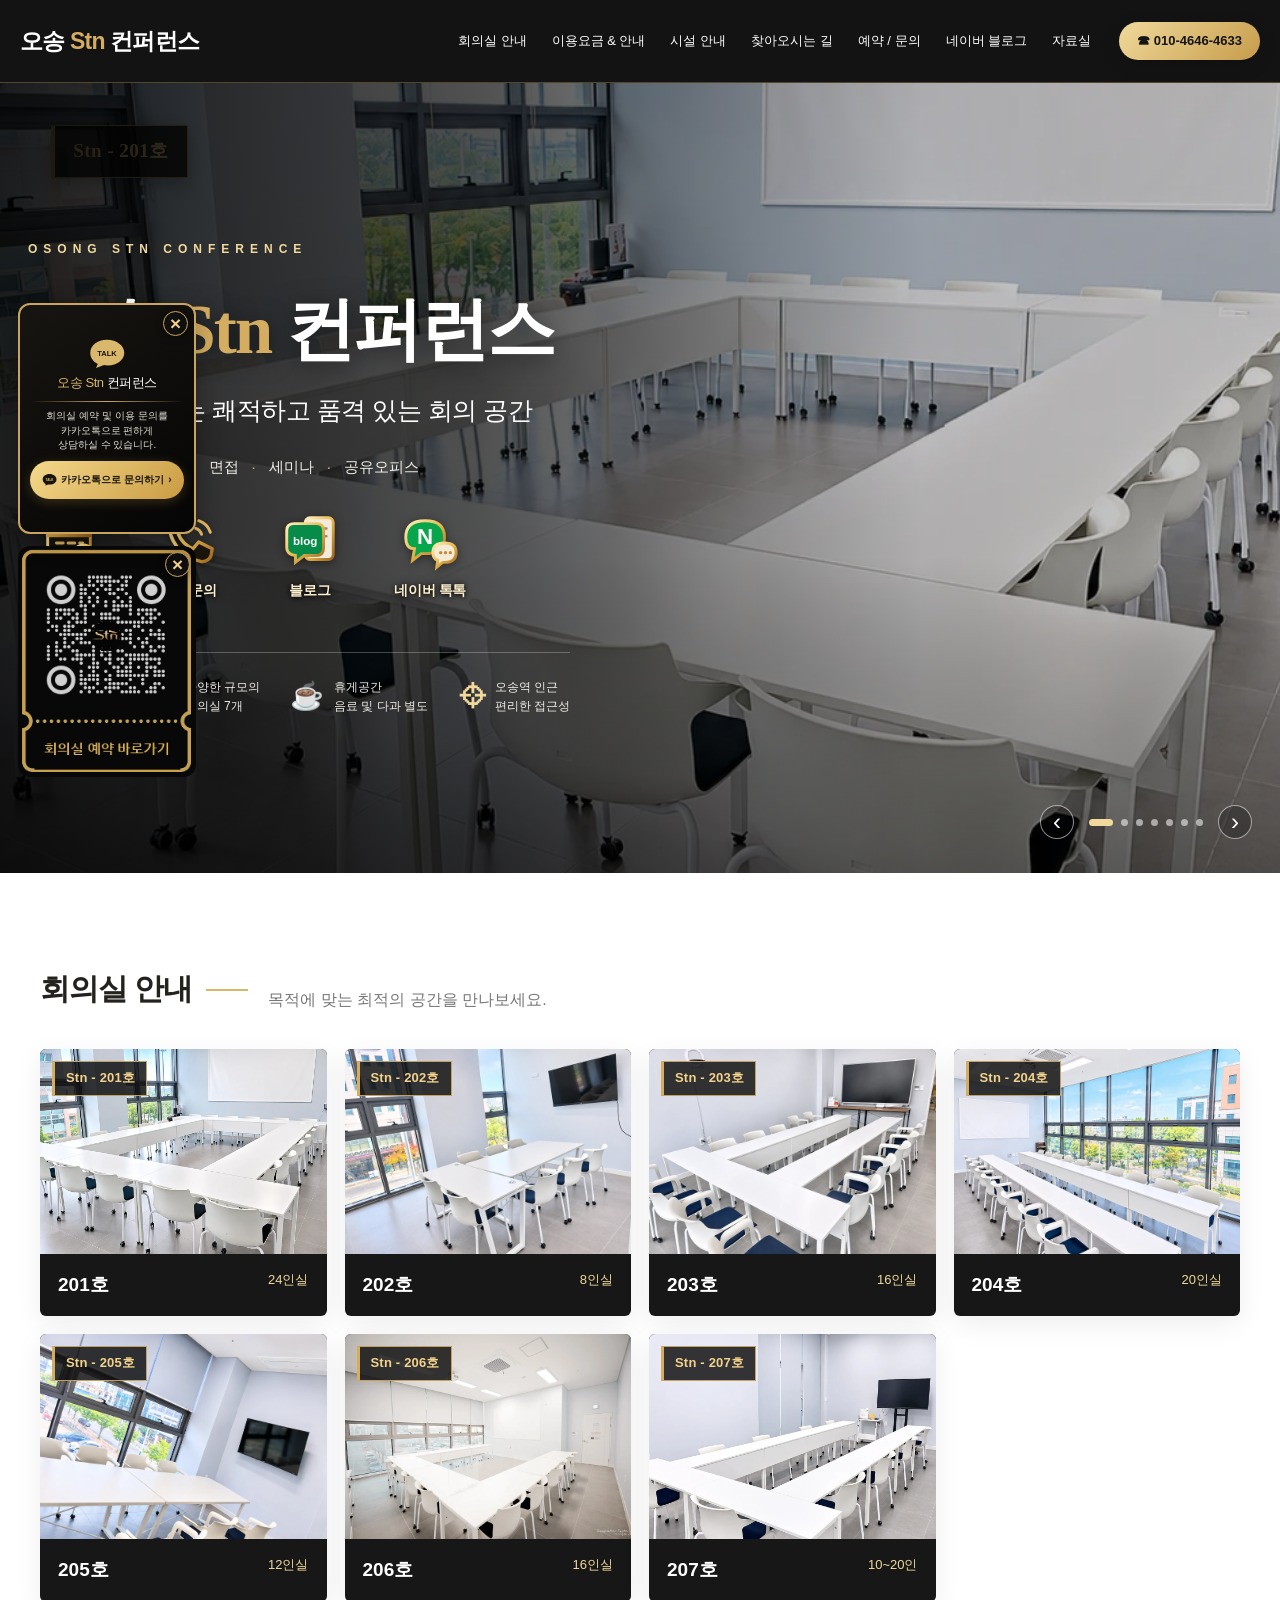
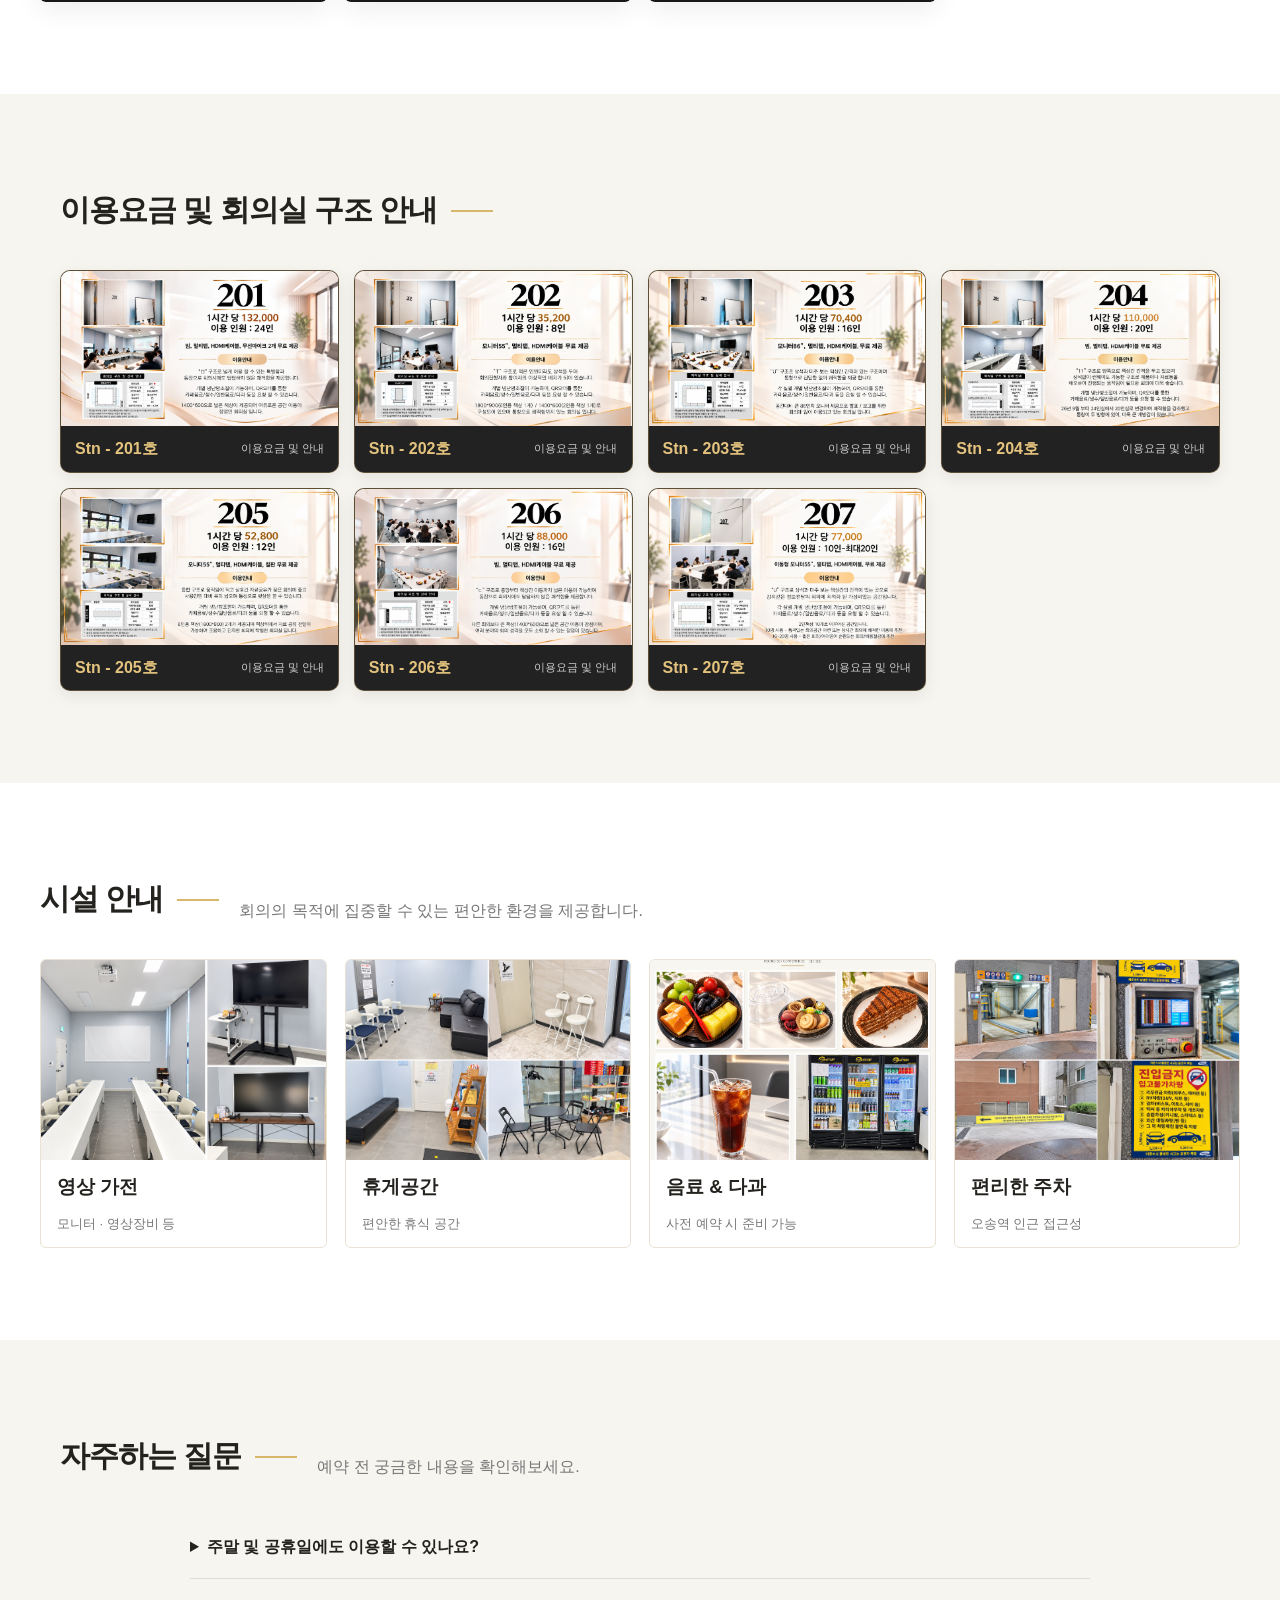
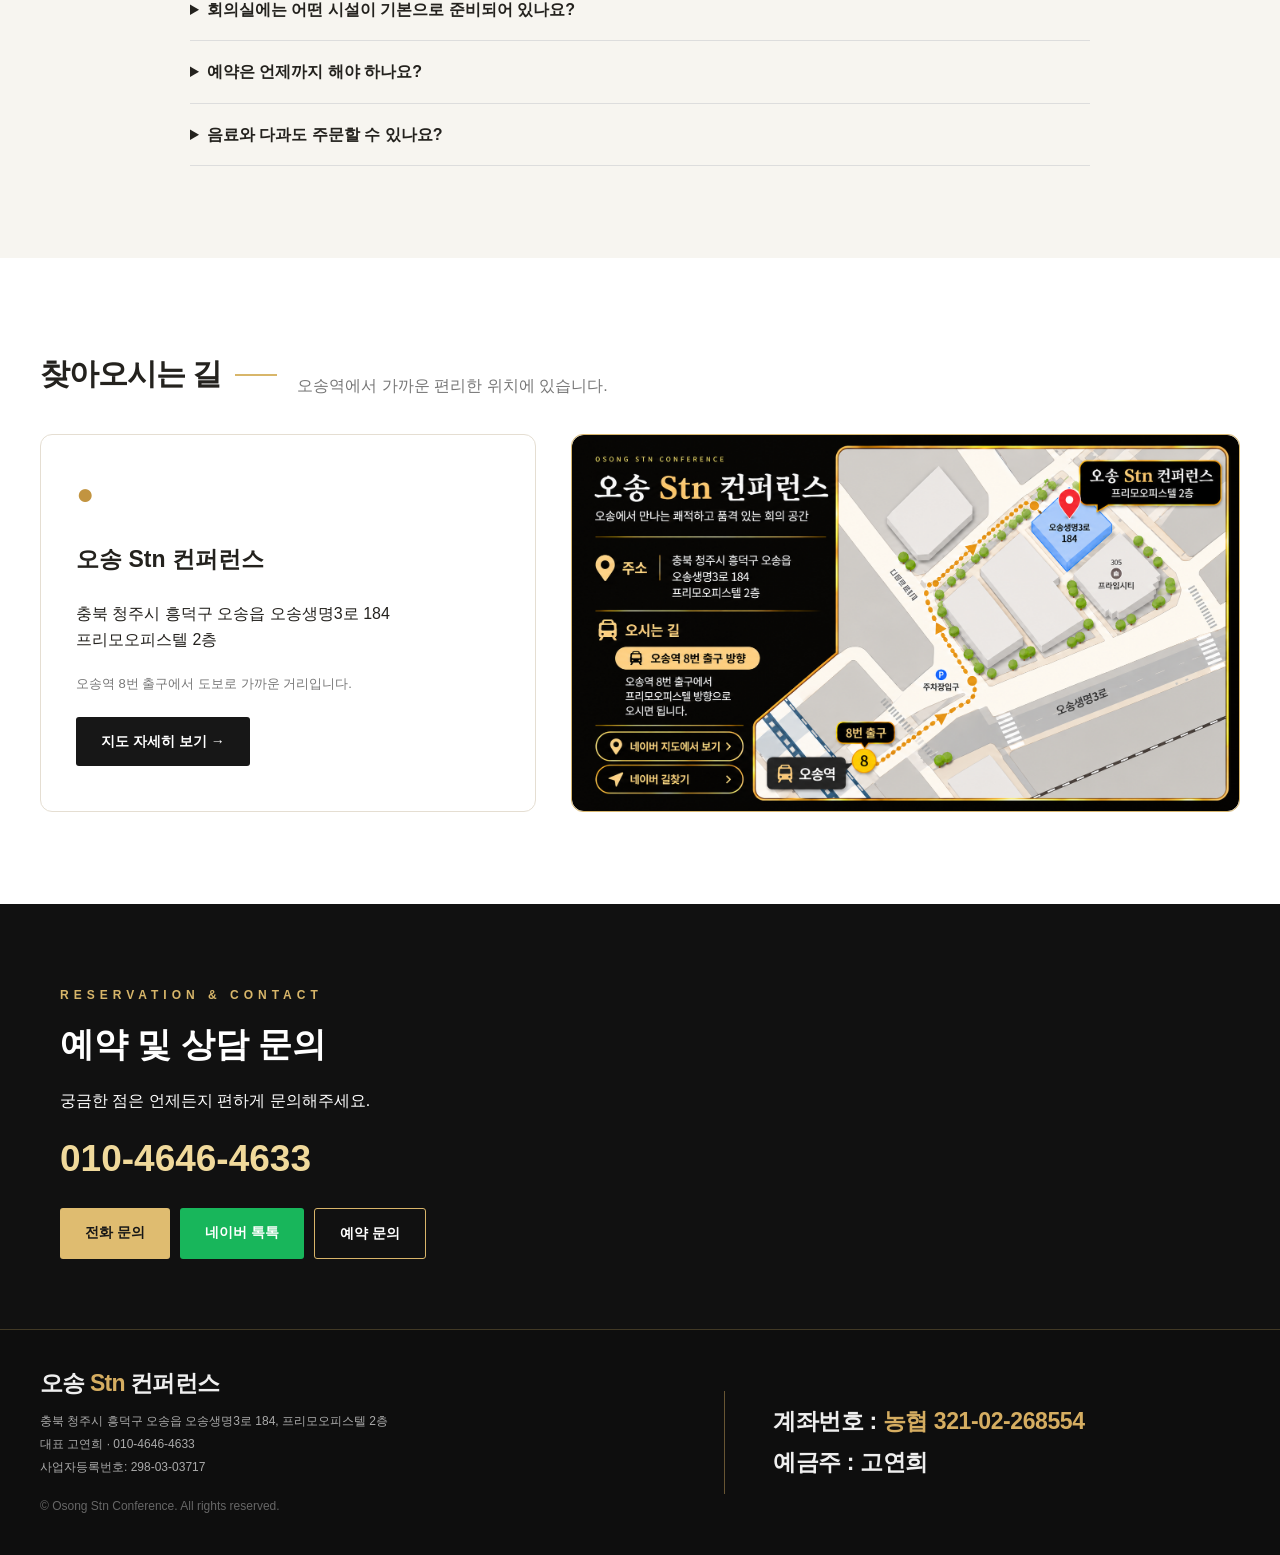
==== commit c63c853c: "Add files via upload" ====
--- a/index.html
+++ b/index.html
@@ -385,11 +385,17 @@
 </div>
 <footer>
   <div class="footer-inner">
-    <div class="logo">오송 <span>Stn</span> 컨퍼런스</div>
-    <p>충북 청주시 흥덕구 오송읍 오송생명3로 184, 프리모오피스텔 2층</p>
-    <p>대표 고연희 · 010-4646-4633</p>
-    <p>사업자등록번호: 298-03-03717</p>
-    <p class="copyright">© Osong Stn Conference. All rights reserved.</p>
+    <div class="footer-company">
+      <div class="logo">오송 <span>Stn</span> 컨퍼런스</div>
+      <p>충북 청주시 흥덕구 오송읍 오송생명3로 184, 프리모오피스텔 2층</p>
+      <p>대표 고연희 · 010-4646-4633</p>
+      <p>사업자등록번호: 298-03-03717</p>
+      <p class="copyright">© Osong Stn Conference. All rights reserved.</p>
+    </div>
+    <div class="footer-bank" aria-label="입금 계좌 안내">
+      <p>계좌번호 : <strong>농협 321-02-268554</strong></p>
+      <p>예금주 : 고연희</p>
+    </div>
   </div>
 </footer>
 <script src="script.js"></script>
--- a/style.css
+++ b/style.css
@@ -817,3 +817,115 @@
   .hero-inner .hero-buttons.stn-quick-links .stn-quick-icon { width: 50px !important; height: 50px !important; }
   .hero-inner .hero-buttons.stn-quick-links .stn-quick-label { font-size: 13px !important; }
 }
+
+/* 2026-11-13: clean quick links — no card, glass, border, underline or arrow */
+.hero-inner .hero-buttons.stn-quick-links {
+  display: flex !important;
+  flex-wrap: wrap !important;
+  align-items: flex-start !important;
+  justify-content: flex-start !important;
+  gap: clamp(22px, 3vw, 42px) !important;
+  width: auto !important;
+  max-width: 100% !important;
+  margin-top: 28px !important;
+}
+.hero-inner .hero-buttons.stn-quick-links .stn-quick-card {
+  display: flex !important;
+  flex: 0 0 auto !important;
+  flex-direction: column !important;
+  align-items: center !important;
+  justify-content: flex-start !important;
+  gap: 8px !important;
+  width: auto !important;
+  min-width: 82px !important;
+  min-height: 0 !important;
+  height: auto !important;
+  max-height: none !important;
+  padding: 4px 2px !important;
+  border: 0 !important;
+  border-radius: 0 !important;
+  background: transparent !important;
+  -webkit-backdrop-filter: none !important;
+  backdrop-filter: none !important;
+  box-shadow: none !important;
+  color: #fff3d5 !important;
+  text-decoration: none !important;
+  transition: transform .2s ease, filter .2s ease !important;
+}
+.hero-inner .hero-buttons.stn-quick-links .stn-quick-card:hover,
+.hero-inner .hero-buttons.stn-quick-links .stn-quick-card:focus-visible {
+  border: 0 !important;
+  background: transparent !important;
+  box-shadow: none !important;
+  transform: translateY(-3px) !important;
+  filter: brightness(1.12) !important;
+  outline: none !important;
+}
+.hero-inner .hero-buttons.stn-quick-links .stn-quick-icon {
+  display: flex !important;
+  width: 62px !important;
+  height: 62px !important;
+  align-items: center !important;
+  justify-content: center !important;
+}
+.hero-inner .hero-buttons.stn-quick-links .stn-quick-icon svg {
+  width: 100% !important;
+  height: 100% !important;
+  filter: drop-shadow(0 2px 5px rgba(0,0,0,.42)) !important;
+}
+.hero-inner .hero-buttons.stn-quick-links .stn-quick-label {
+  display: block !important;
+  margin: 0 !important;
+  padding: 0 !important;
+  color: #fff1cf !important;
+  background: none !important;
+  -webkit-background-clip: initial !important;
+  background-clip: initial !important;
+  -webkit-text-fill-color: #fff1cf !important;
+  font-size: 14px !important;
+  line-height: 1.35 !important;
+  font-weight: 700 !important;
+  letter-spacing: -.35px !important;
+  text-shadow: 0 1px 4px rgba(0,0,0,.9), 0 0 9px rgba(0,0,0,.55) !important;
+}
+.hero-inner .hero-buttons.stn-quick-links .stn-quick-rule,
+.hero-inner .hero-buttons.stn-quick-links .stn-quick-arrow {
+  display: none !important;
+}
+@media(max-width:900px) {
+  .hero-inner .hero-buttons.stn-quick-links { gap: 22px !important; }
+  .hero-inner .hero-buttons.stn-quick-links .stn-quick-icon { width: 56px !important; height: 56px !important; }
+}
+@media(max-width:600px) {
+  .hero-inner .hero-buttons.stn-quick-links {
+    display: grid !important;
+    grid-template-columns: repeat(4, minmax(0, 1fr)) !important;
+    gap: 12px 8px !important;
+    width: min(100%, 360px) !important;
+    margin-top: 20px !important;
+  }
+  .hero-inner .hero-buttons.stn-quick-links .stn-quick-card { min-width: 0 !important; padding: 2px 0 !important; gap: 6px !important; }
+  .hero-inner .hero-buttons.stn-quick-links .stn-quick-icon { width: 44px !important; height: 44px !important; }
+  .hero-inner .hero-buttons.stn-quick-links .stn-quick-label { font-size: 11px !important; white-space: nowrap !important; }
+}
+
+
+/* Floating Kakao and reservation QR banners: move both upward together */
+@media (min-width:601px) {
+  .stn-reservation-qr { bottom:123px !important; }
+  .stn-kakao-banner { bottom:366px !important; }
+}
+@media (max-width:600px) {
+  .stn-reservation-qr { bottom:102px !important; }
+  .stn-kakao-banner { bottom:279px !important; }
+}
+
+
+/* Footer bank account layout */
+.footer-inner{display:flex;align-items:center;justify-content:space-between;gap:48px}
+.footer-company{flex:1;min-width:0}
+.footer-bank{flex:0 0 43%;padding:8px 0 8px 48px;border-left:1px solid rgba(213,173,97,.45);color:#eee}
+.footer-bank p{font-size:23px!important;line-height:1.55;margin:5px 0!important;font-weight:700;letter-spacing:-.4px}
+.footer-bank strong{color:#d5ad61;font-weight:700}
+@media(max-width:900px){.footer-inner{align-items:flex-start;flex-direction:column;gap:22px}.footer-bank{width:100%;flex:auto;padding:18px 0 0;border-left:0;border-top:1px solid rgba(213,173,97,.35)}.footer-bank p{font-size:20px!important}}
+@media(max-width:600px){.footer-bank p{font-size:18px!important;line-height:1.6}}
